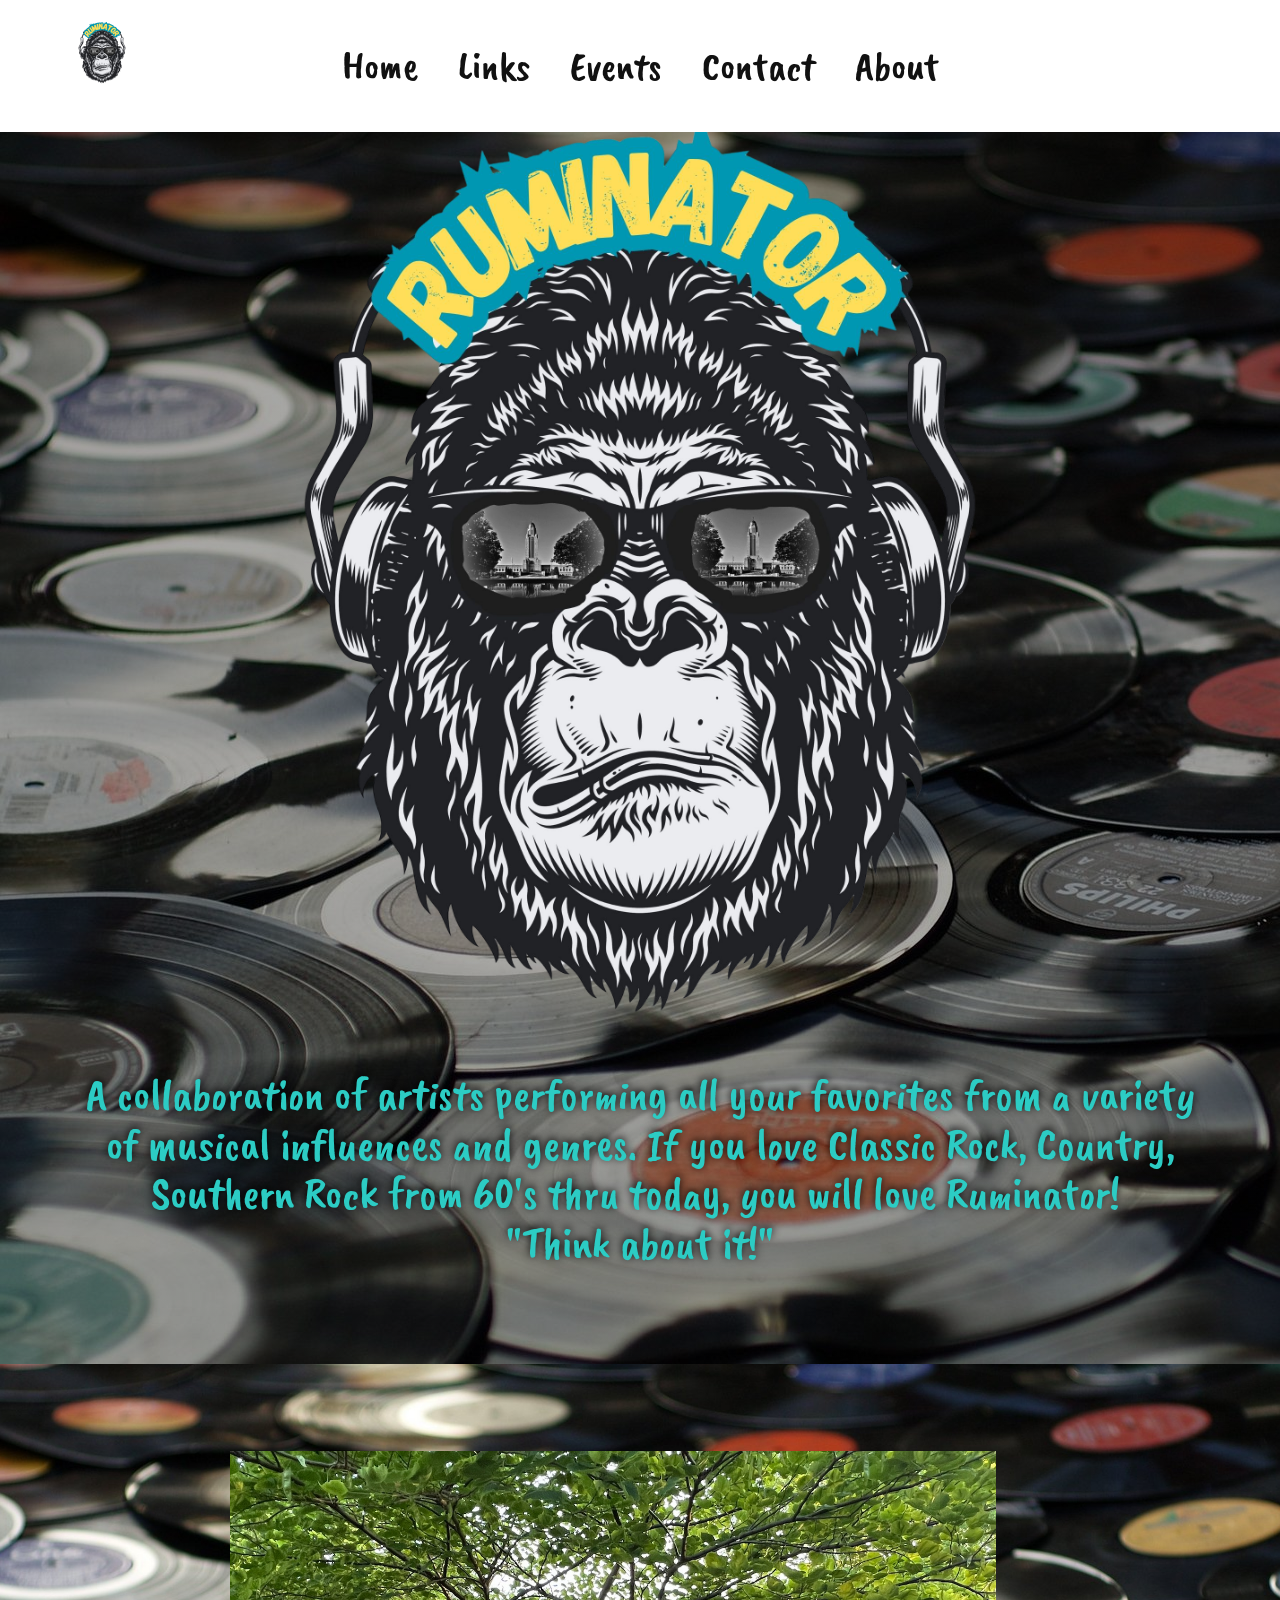
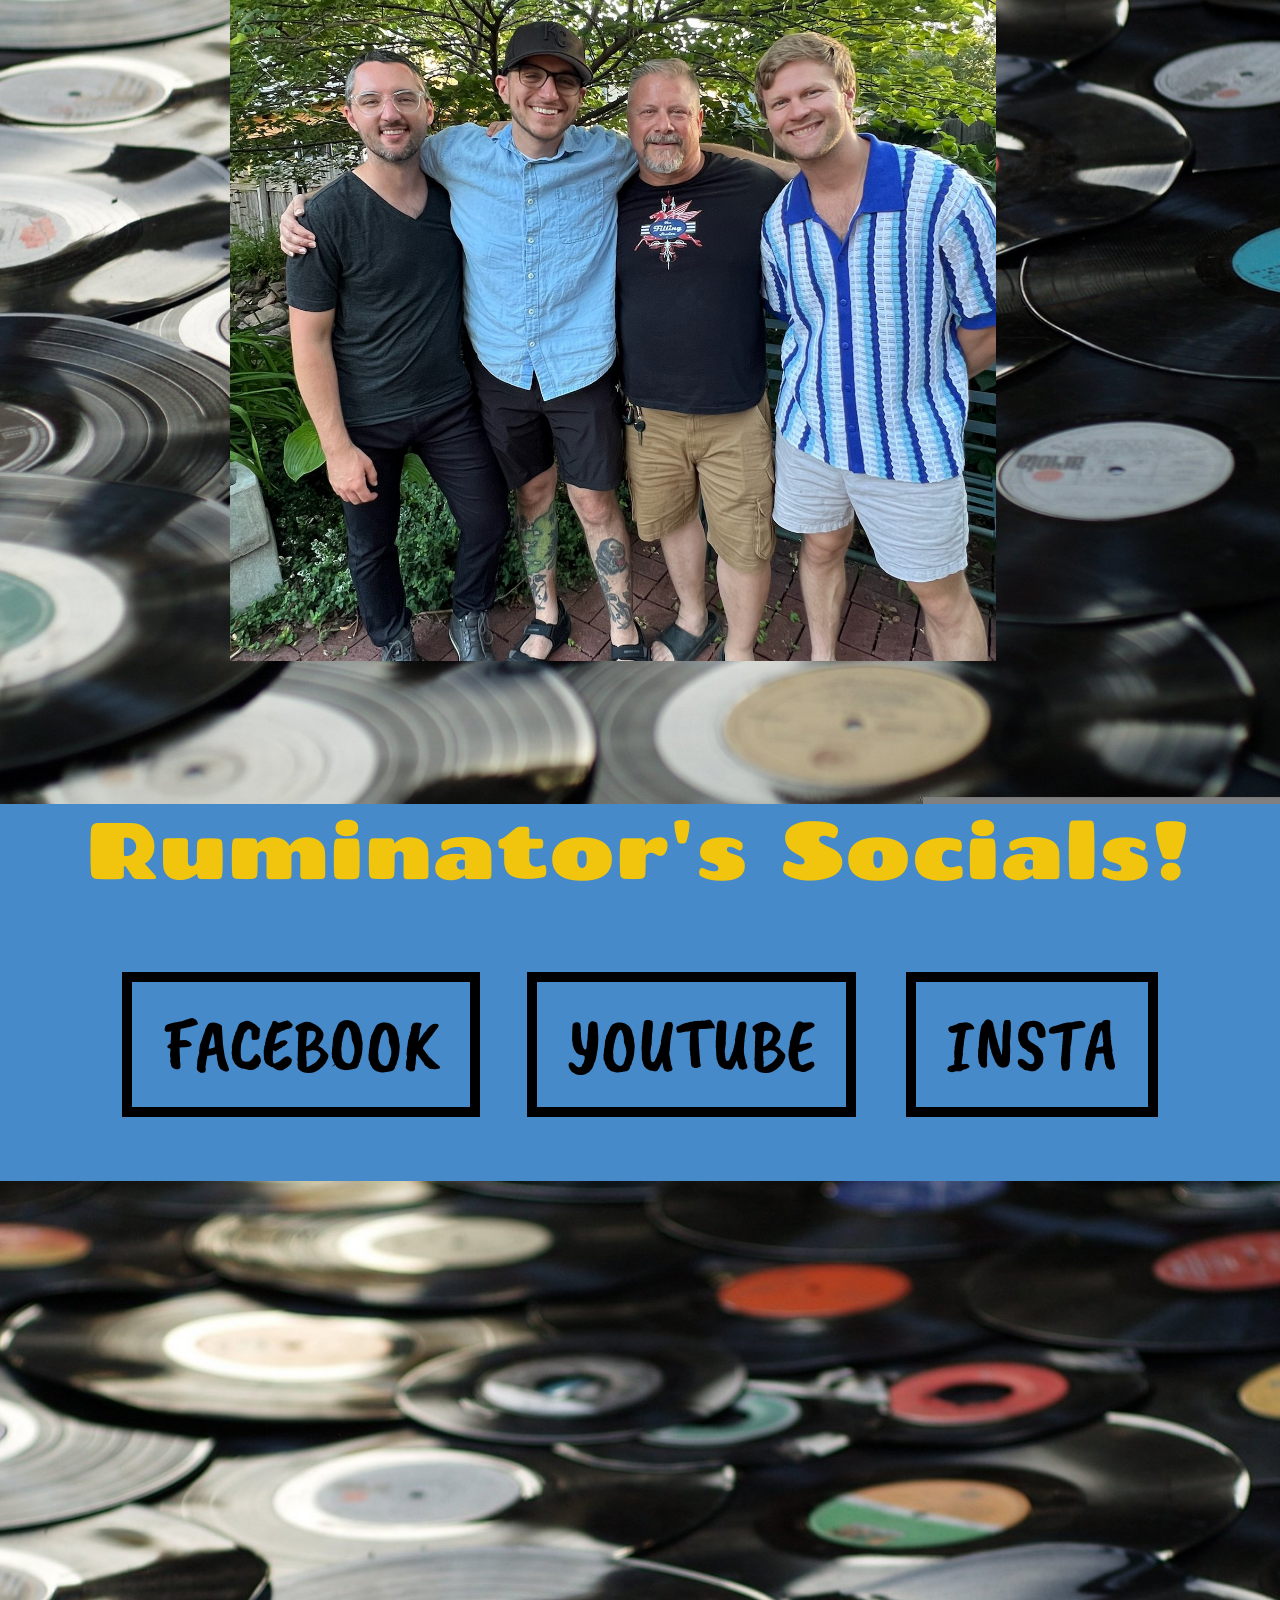
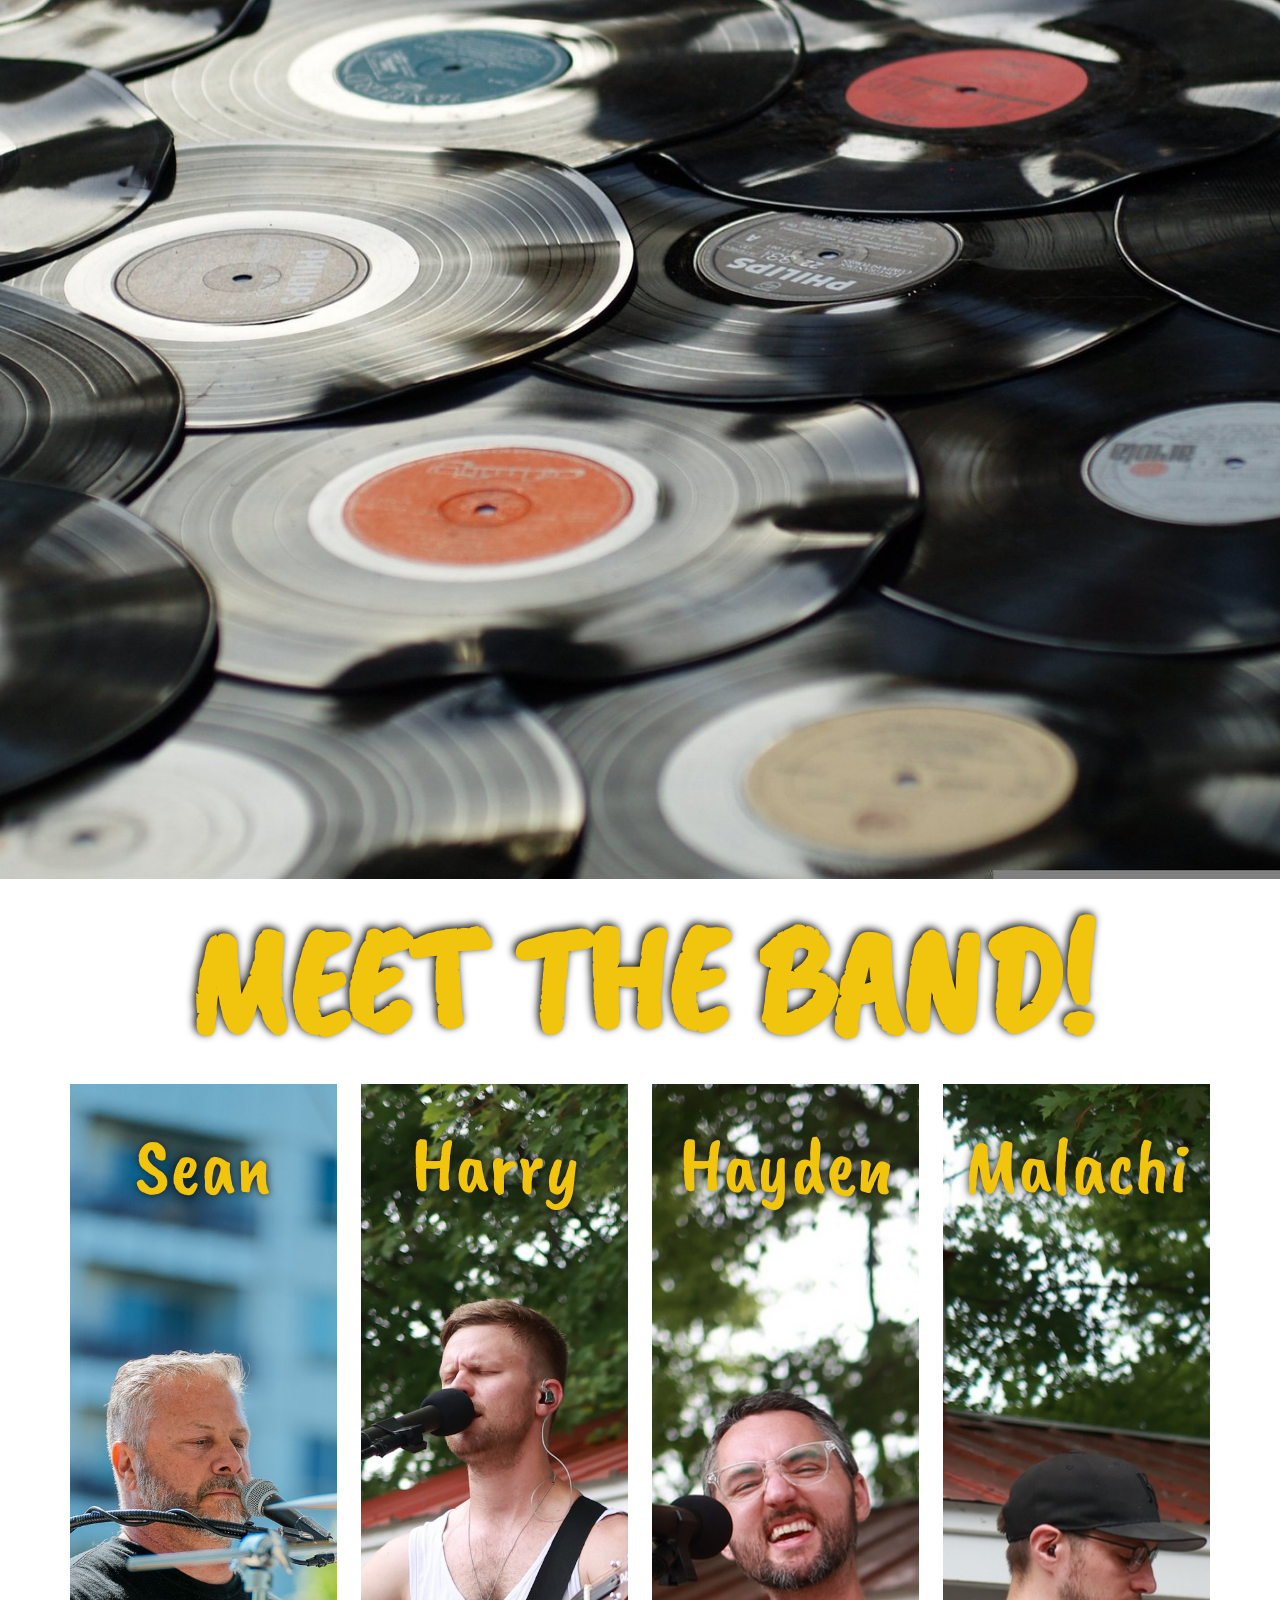
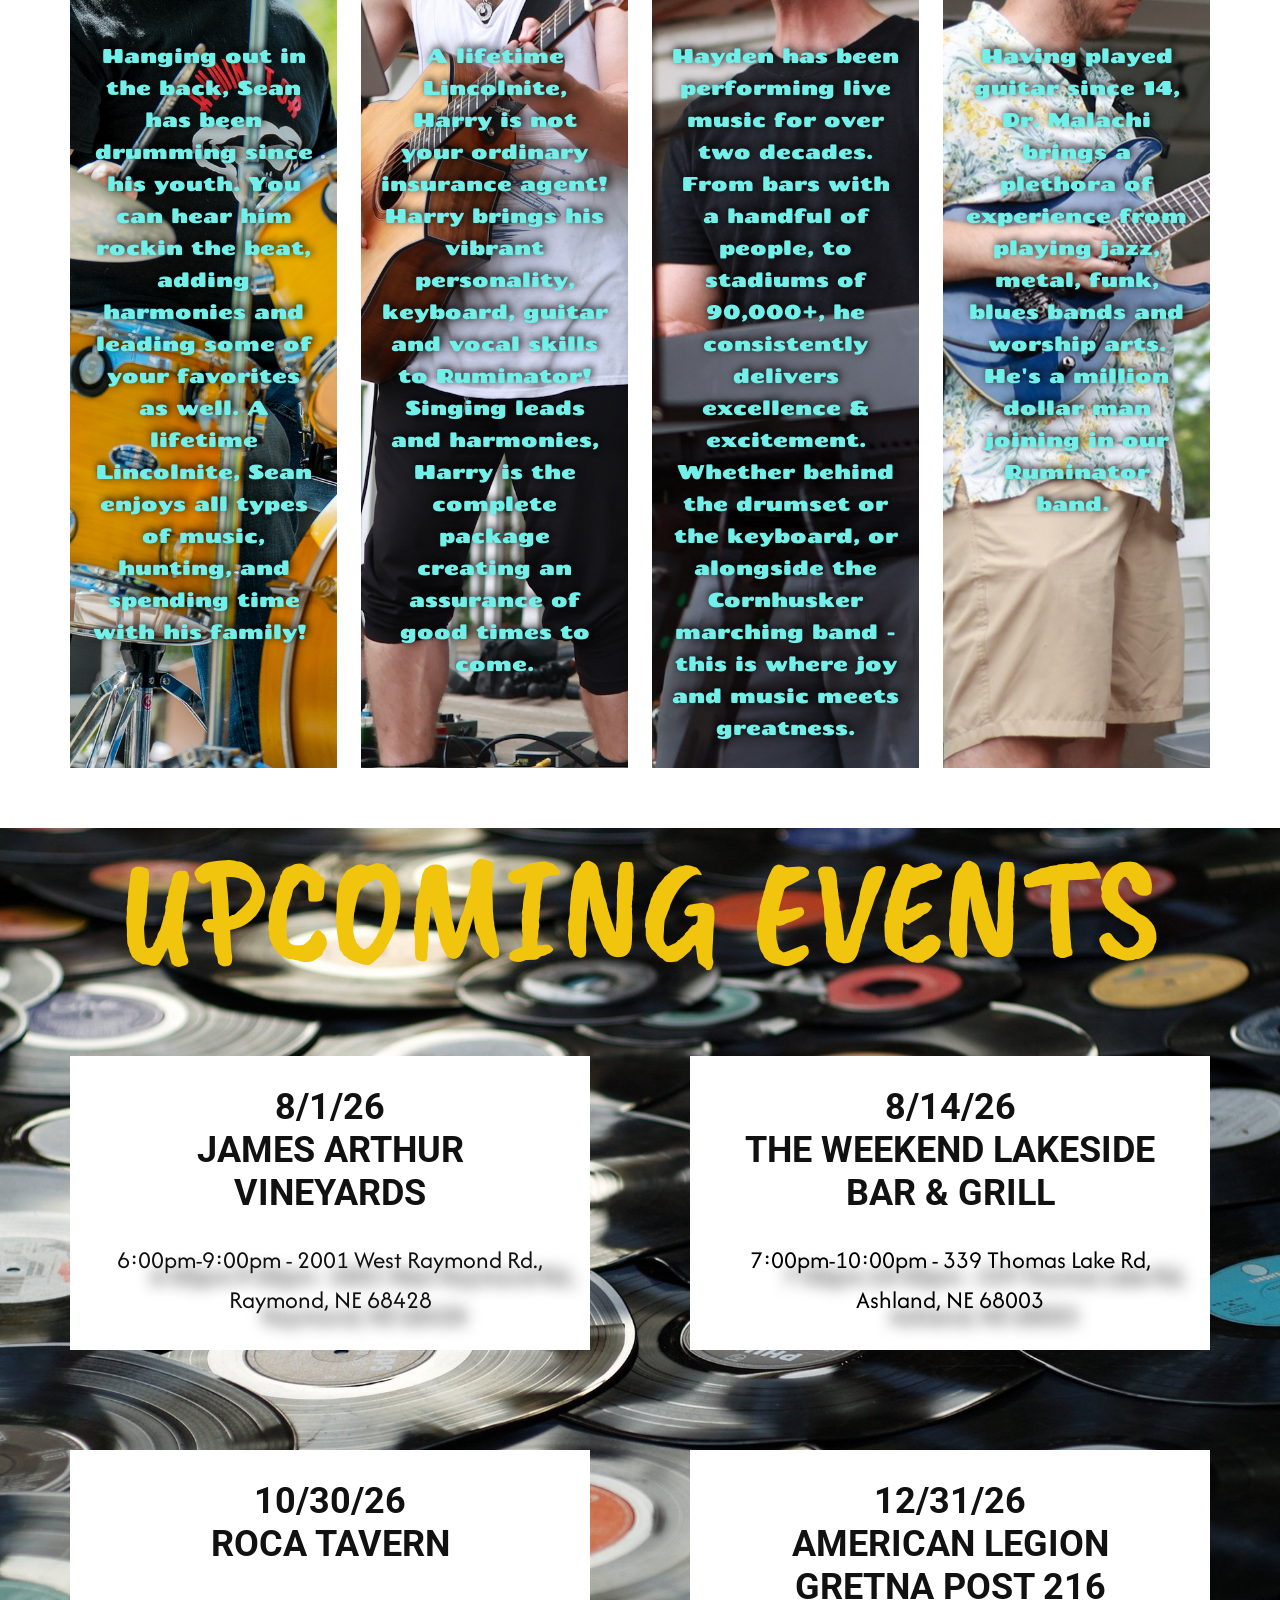
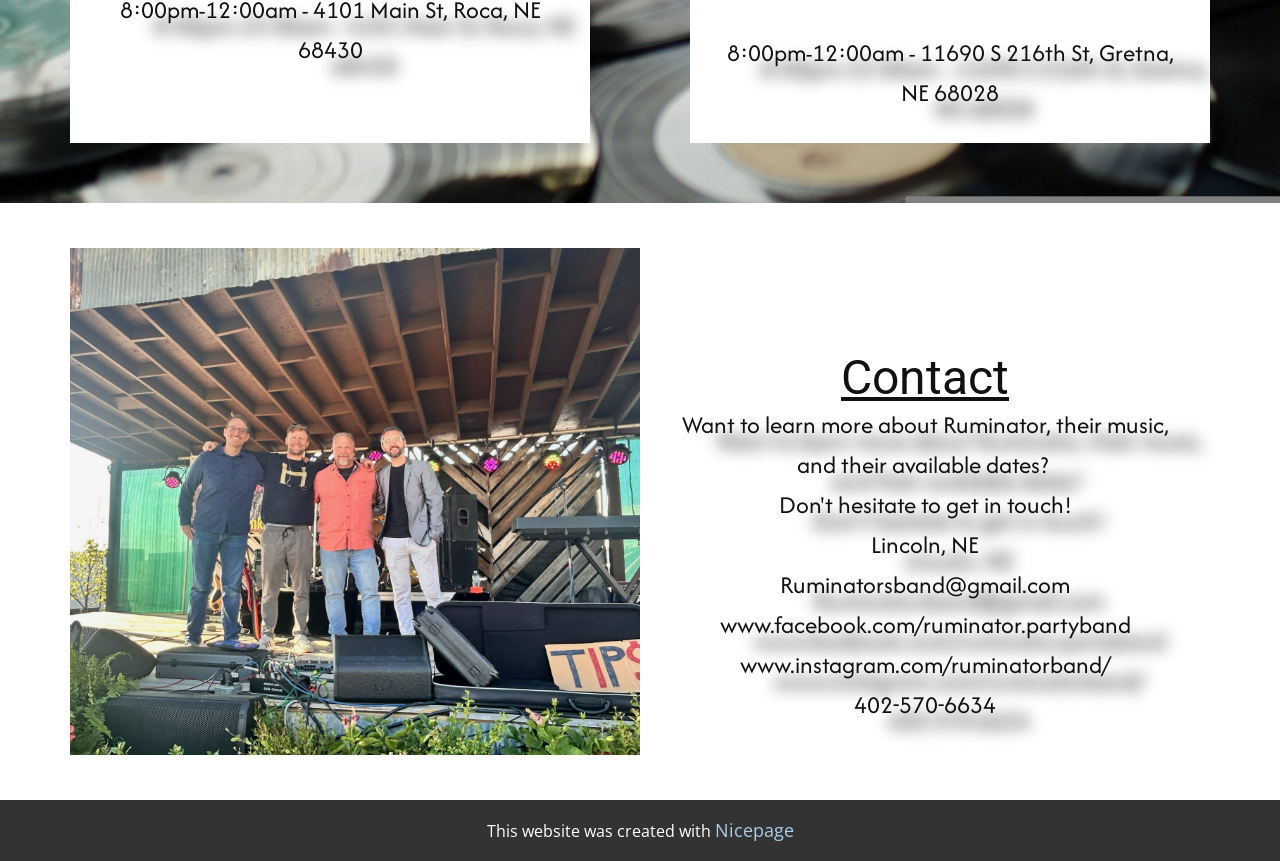
==== index.html @ 74170001 "Update index.html" ====
<!DOCTYPE html>
<html style="font-size: 16px;" lang="en"><head>
    <meta name="viewport" content="width=device-width, initial-scale=1.0">
    <meta charset="utf-8">
    <meta name="keywords" content="INTUITIVE, Your design is your passion, Key Features, Pricing Plan, Empire State Building">
    <meta name="description" content="">
    <title>Home</title>
    <link rel="stylesheet" href="nicepage.css" media="screen">
<link rel="stylesheet" href="index.css" media="screen">
    <script class="u-script" type="text/javascript" src="jquery.js" defer=""></script>
    <script class="u-script" type="text/javascript" src="nicepage.js" defer=""></script>
    <meta name="generator" content="Nicepage 8.5.1, nicepage.com">
    
    
    
    
    
    
    
    
    
    <link id="u-page-google-font" rel="stylesheet" href="https://fonts.googleapis.com/css2?display=swap&amp;family=Roboto:ital,wght@0,100;0,200;0,300;0,400;0,500;0,600;0,700;0,800;0,900;1,100;1,200;1,300;1,400;1,500;1,600;1,700;1,800;1,900&amp;family=Open+Sans:ital,wght@0,300;0,400;0,500;0,600;0,700;0,800;1,300;1,400;1,500;1,600;1,700;1,800&amp;family=Caveat+Brush:wght@400&amp;family=Chango:wght@400&amp;family=Afacad:ital,wght@0,400;0,500;0,600;0,700;1,400;1,500;1,600;1,700">
    <script type="application/ld+json">{
		"@context": "http://schema.org",
		"@type": "Organization",
		"name": "",
		"logo": "images/Ruminator-2.png"
}</script>
    <meta name="theme-color" content="#478ac9">
    <meta property="og:title" content="Home">
    <meta property="og:type" content="website">
  <meta data-intl-tel-input-cdn-path="intlTelInput/"></head>
  <body data-home-page="Home.html" data-home-page-title="Home" data-path-to-root="./" data-include-products="false" class="u-body u-clearfix u-xl-mode" data-lang="en"><header class="u-clearfix u-header u-header" id="header"><div class="u-clearfix u-sheet u-valign-middle-lg u-valign-middle-md u-valign-middle-sm u-valign-middle-xs u-sheet-1">
        <a href="#" class="u-image u-logo u-image-1" data-image-width="2048" data-image-height="2048">
          <img src="images/Ruminator-2.png" class="u-logo-image u-logo-image-1">
        </a>
        <nav class="u-align-center u-menu u-menu-one-level u-offcanvas u-menu-1" role="navigation" aria-label="Menu navigation">
          <div class="menu-collapse u-custom-font" style="font-size: 2.5rem; letter-spacing: 0px; font-family: &quot;Caveat Brush&quot;;">
            <a class="u-button-style u-custom-left-right-menu-spacing u-custom-padding-bottom u-custom-top-bottom-menu-spacing u-hamburger-link u-nav-link u-text-active-palette-1-base u-text-hover-palette-2-base" href="#" tabindex="-1" aria-label="Open menu" aria-controls="0c99">
              <svg class="u-svg-link" viewBox="0 0 24 24"><use xlink:href="#menu-hamburger"></use></svg>
              <svg class="u-svg-content" version="1.1" id="menu-hamburger" viewBox="0 0 16 16" x="0px" y="0px" xmlns:xlink="http://www.w3.org/1999/xlink" xmlns="http://www.w3.org/2000/svg"><g><rect y="1" width="16" height="2"></rect><rect y="7" width="16" height="2"></rect><rect y="13" width="16" height="2"></rect>
</g></svg>
            </a>
          </div>
          <div class="u-custom-menu u-nav-container">
            <ul class="u-custom-font u-nav u-unstyled u-nav-1" role="menubar"><li role="none" class="u-nav-item"><a tabindex="-1" role="menuitem" class="u-button-style u-nav-link u-text-active-palette-1-base u-text-hover-palette-2-base u-nav-link-2" href="./#block-1" data-page-id="358608200" aria-haspopup="true">Home</a>
</li><li role="none" class="u-nav-item"><a tabindex="-1" role="menuitem" class="u-button-style u-nav-link u-text-active-palette-1-base u-text-hover-palette-2-base u-nav-link-2" href="./#block-3" data-page-id="358608200">Links</a>
</li><li role="none" class="u-nav-item"><a tabindex="-1" role="menuitem" class="u-button-style u-nav-link u-text-active-palette-1-base u-text-hover-palette-2-base u-nav-link-2" href="./#block-8" data-page-id="358608200">Events</a>
</li><li role="none" class="u-nav-item"><a tabindex="-1" role="menuitem" class="u-button-style u-nav-link u-text-active-palette-1-base u-text-hover-palette-2-base u-nav-link-2" href="./#block-9" data-page-id="358608200">Contact</a>
</li><li role="none" class="u-nav-item"><a tabindex="-1" role="menuitem" class="u-button-style u-nav-link u-text-active-palette-1-base u-text-hover-palette-2-base u-nav-link-2" href="./#block-5" data-page-id="358608200">About</a>
</li></ul>
          </div>
          <div class="u-custom-menu u-nav-container-collapse" id="0c99" role="region" aria-label="Menu panel">
            <div class="u-black u-container-style u-inner-container-layout u-opacity u-opacity-95 u-sidenav">
              <div class="u-inner-container-layout u-sidenav-overflow">
                <div class="u-menu-close" tabindex="-1" aria-label="Close menu"></div>
                <ul class="u-align-center u-nav u-popupmenu-items u-unstyled u-nav-2" role="menubar"><li role="none" class="u-nav-item"><a tabindex="-1" role="menuitem" class="u-button-style u-nav-link" href="./#block-1" data-page-id="358608200" aria-haspopup="true">Home</a>
</li><li role="none" class="u-nav-item"><a tabindex="-1" role="menuitem" class="u-button-style u-nav-link" href="./#block-3" data-page-id="358608200">Links</a>
</li><li role="none" class="u-nav-item"><a tabindex="-1" role="menuitem" class="u-button-style u-nav-link" href="./#block-8" data-page-id="358608200">Events</a>
</li><li role="none" class="u-nav-item"><a tabindex="-1" role="menuitem" class="u-button-style u-nav-link" href="./#block-9" data-page-id="358608200">Contact</a>
</li><li role="none" class="u-nav-item"><a tabindex="-1" role="menuitem" class="u-button-style u-nav-link" href="./#block-5" data-page-id="358608200">About</a>
</li></ul>
              </div>
            </div>
            <div class="u-black u-menu-overlay u-opacity u-opacity-70"></div>
          </div>
        </nav>
      </div></header>
    <section class="u-align-center u-clearfix u-image u-shading u-section-1" src="" data-image-width="3136" data-image-height="2352" id="block-1" data-href="./" data-page-id="358608200" title="Home">
      <div class="u-clearfix u-sheet u-valign-middle-lg u-valign-middle-sm u-valign-middle-xs u-sheet-1">
        <img class="u-align-center u-expanded-width-md u-expanded-width-sm u-expanded-width-xs u-image u-image-contain u-image-default u-preserve-proportions u-image-1" src="images/Ruminator-2.png" alt="" data-image-width="2048" data-image-height="2048">
        <h2 class="u-align-center u-custom-font u-subtitle u-text u-text-palette-4-base u-text-1">A collaboration of artists performing all your favorites from a variety of musical influences and genres. If you love Classic Rock, Country, Southern Rock from 60's thru today, you will love Ruminator!&nbsp;<br>"Think about it!" 
        </h2>
      </div>
    </section>
    <section class="u-clearfix u-image u-section-2" id="block-2" data-image-width="3136" data-image-height="2352">
      <div class="u-clearfix u-sheet u-sheet-1">
        <img class="u-align-center-lg u-align-center-md u-align-center-sm u-align-center-xs u-image u-image-default u-image-1" src="images/IMG_5921.jpg" alt="" data-image-width="1536" data-image-height="2048">
      </div>
    </section>
    <section class="u-align-left u-clearfix u-color-scheme-summer-time u-color-style-multicolor-1 u-container-align-left-xl u-palette-1-base u-section-3" id="block-3" data-href="Links.html" data-page-id="78244813" title="Links">
      <div class="u-clearfix u-sheet u-sheet-1">
        <h2 class="u-align-center u-custom-font u-text u-text-default u-text-palette-3-base u-text-1">Ruminator's Socials! </h2>
        <a href="https://www.facebook.com/ruminator.partyband" class="u-active-none u-align-center-sm u-align-center-xs u-align-left-lg u-align-left-md u-align-left-xl u-border-10 u-border-black u-border-hover-black u-btn u-button-style u-custom-font u-hover-none u-none u-text-black u-btn-1" title="Facebook">Facebook</a>
        <a href="https://www.youtube.com/@RUMINATORLNK" class="u-active-none u-align-center u-border-10 u-border-black u-border-hover-black u-btn u-button-style u-custom-font u-hover-none u-none u-text-black u-btn-2" title="YouTube">YouTube</a>
        <a href="https://www.instagram.com/ruminatorband/" class="u-active-none u-align-center-sm u-align-center-xs u-align-right-lg u-align-right-md u-align-right-xl u-border-10 u-border-black u-border-hover-black u-btn u-button-style u-custom-font u-hover-none u-none u-text-black u-btn-3" title="Insta">Insta</a>
      </div>
    </section>
    <section class="u-clearfix u-image u-section-4" id="block-4" data-image-width="3136" data-image-height="2352">
      <div class="u-clearfix u-sheet u-valign-middle-lg u-valign-middle-sm u-valign-middle-xs u-sheet-1">
        <div class="u-align-center u-expanded-width-lg u-expanded-width-md u-expanded-width-sm u-expanded-width-xs u-preserve-proportions u-video u-video-contain u-video-1">
          <div class="embed-responsive embed-responsive-1">
            <iframe style="position: absolute;top: 0;left: 0;width: 100%;height: 100%;" class="embed-responsive-item" src="https://www.youtube.com/embed/upKXPCivoM8?mute=0&amp;showinfo=0&amp;controls=0&amp;start=0" frameborder="0" allowfullscreen=""></iframe>
          </div>
          <div class="u-preserve-proportions-child" style="padding-top: 57.04%;"></div>
        </div>
        <div class="u-align-center u-expanded-width-lg u-expanded-width-md u-expanded-width-sm u-expanded-width-xs u-preserve-proportions u-video u-video-contain u-video-2">
          <div class="embed-responsive embed-responsive-2">
            <iframe style="position: absolute;top: 0;left: 0;width: 100%;height: 100%;" class="embed-responsive-item" src="https://www.youtube.com/embed/yfp33QZcKMg?mute=0&amp;showinfo=0&amp;controls=0&amp;start=0" frameborder="0" allowfullscreen=""></iframe>
          </div>
          <div class="u-preserve-proportions-child" style="padding-top: 56.28%;"></div>
        </div>
      </div>
    </section>
    <section class="u-align-center u-clearfix u-container-align-center u-section-5" id="block-5" data-image-width="3136" data-image-height="2352" data-href="About.html" data-page-id="139602259" title="About">
      <div class="u-clearfix u-sheet u-valign-middle-lg u-valign-middle-md u-valign-middle-xs u-sheet-1">
        <h2 class="u-align-center u-custom-font u-text u-text-default-lg u-text-default-md u-text-default-xl u-text-palette-3-base u-text-1">Meet the band!</h2>
        <div class="u-expanded-width u-list u-list-1">
          <div class="u-repeater u-repeater-1">
            <div class="u-align-center u-container-align-center u-container-style u-image u-list-item u-repeater-item u-image-1" data-image-width="1152" data-image-height="2048">
              <div class="u-container-layout u-similar-container u-container-layout-1">
                <h6 class="u-align-center u-custom-font u-text u-text-palette-3-base u-text-2">Sean</h6>
                <p class="u-align-center u-custom-font u-text u-text-palette-4-light-1 u-text-3"> Hanging out in the back, Sean has been drumming since his youth. You can hear him rockin the beat, adding harmonies and leading some of your favorites as well. A lifetime Lincolnite, Sean enjoys all types of music, hunting, and spending time with his family!&nbsp;</p>
              </div>
            </div>
            <div class="u-align-center u-container-align-center u-container-style u-image u-list-item u-repeater-item u-image-2" data-image-width="1833" data-image-height="2048">
              <div class="u-container-layout u-similar-container u-container-layout-2">
                <h6 class="u-align-center u-custom-font u-text u-text-palette-3-base u-text-4">Harry</h6>
                <p class="u-align-center u-custom-font u-text u-text-palette-4-light-1 u-text-5"> A lifetime Lincolnite, Harry is not your ordinary insurance agent! Harry brings his vibrant personality, keyboard, guitar and vocal skills to Ruminator! Singing leads and harmonies, Harry is the complete package creating an assurance of good times to come.</p>
              </div>
            </div>
            <div class="u-align-center u-container-align-center u-container-style u-image u-list-item u-repeater-item u-image-3" data-image-width="2304" data-image-height="1536">
              <div class="u-container-layout u-similar-container u-container-layout-3">
                <h6 class="u-align-center u-custom-font u-text u-text-palette-3-base u-text-6">Hayden</h6>
                <p class="u-align-center u-custom-font u-text u-text-palette-4-light-1 u-text-7"> Hayden has been performing live music for over two decades. From bars with a handful of people, to stadiums of 90,000+, he consistently delivers excellence &amp; excitement. Whether behind the drumset or the keyboard, or alongside the Cornhusker marching band - this is where joy and music meets greatness.</p>
              </div>
            </div>
            <div class="u-align-center u-container-align-center u-container-style u-image u-list-item u-repeater-item u-image-4" data-image-width="2304" data-image-height="1536">
              <div class="u-container-layout u-similar-container u-container-layout-4">
                <h6 class="u-align-center u-custom-font u-text u-text-palette-3-base u-text-8">Malachi</h6>
                <p class="u-align-center u-custom-font u-text u-text-palette-4-light-1 u-text-9"> Having played guitar since 14, Dr. Malachi brings a plethora of experience from playing jazz, metal, funk, blues bands and worship arts. He's a million dollar man joining in our Ruminator band.&nbsp;</p>
              </div>
            </div>
          </div>
        </div>
      </div>
    </section>
    <section class="u-align-center u-clearfix u-container-align-center u-image u-section-6" id="block-8" data-image-width="3136" data-image-height="2352" data-href="Events.html" data-page-id="2670416605" title="Events">
      <div class="u-clearfix u-sheet u-sheet-1">
        <h1 class="u-align-center u-custom-font u-text u-text-default u-text-palette-3-base u-text-1">upcoming Events</h1>
        <div class="data-layout-selected u-clearfix u-expanded-width u-gutter-100 u-layout-wrap u-layout-wrap-1">
          <div class="u-gutter-0 u-layout">
            <div class="u-layout-col">
              <div class="u-size-30">
                <div class="u-layout-row">
                  <div class="u-align-center u-container-align-center u-container-style u-layout-cell u-size-30 u-white u-layout-cell-1">
                    <div class="u-container-layout u-container-layout-1">
                      <h3 class="u-text u-text-2">8/1/26<br>James Arthur Vineyards
                      </h3>
                      <p class="u-text u-text-body-color u-text-3"> 6:00pm-9:00pm - 2001 West Raymond Rd., Raymond, NE 68428</p>
                    </div>
                  </div>
                  <div class="u-align-center u-container-align-center u-container-style u-layout-cell u-size-30 u-white u-layout-cell-2">
                    <div class="u-container-layout u-container-layout-2">
                      <h3 class="u-text u-text-4">8/14/26<br>The Weekend Lakeside Bar &amp; Grill
                      </h3>
                      <p class="u-text u-text-black u-text-5"> 7:00pm-10:00pm - 339 Thomas Lake Rd, Ashland, NE 68003 </p>
                    </div>
                  </div>
                </div>
              </div>
              <div class="u-size-30">
                <div class="u-layout-row">
                  <div class="u-align-center u-container-align-center u-container-style u-layout-cell u-size-30 u-white u-layout-cell-3">
                    <div class="u-container-layout u-valign-top-lg u-valign-top-md u-valign-top-sm u-valign-top-xs u-container-layout-3">
                      <h3 class="u-text u-text-6">10/30/26<br>Roca Tavern
                      </h3>
                      <p class="u-text u-text-body-color u-text-7"> 8:00pm-12:00am - 4101 Main St, Roca, NE 68430</p>
                    </div>
                  </div>
                  <div class="u-align-center u-container-align-center u-container-style u-layout-cell u-size-30 u-white u-layout-cell-4">
                    <div class="u-container-layout u-valign-top-lg u-valign-top-md u-valign-top-sm u-valign-top-xs u-container-layout-4">
                      <h3 class="u-text u-text-8">12/31/26<br>American Legion Gretna Post 216
                      </h3>
                      <p class="u-text u-text-body-color u-text-9"> 8:00pm-12:00am - 11690 S 216th St, Gretna, NE 68028</p>
                    </div>
                  </div>
                </div>
              </div>
            </div>
          </div>
        </div>
      </div>
    </section>
    <section class="u-clearfix u-section-7" id="block-9">
      <div class="u-clearfix u-sheet u-valign-top-xs u-sheet-1">
        <div class="data-layout-selected u-clearfix u-expanded-width u-layout-wrap u-layout-wrap-1">
          <div class="u-layout">
            <div class="u-layout-row">
              <div class="u-container-style u-image u-layout-cell u-right-cell u-size-30 u-image-1" data-image-width="2048" data-image-height="1536">
                <div class="u-container-layout u-container-layout-1"></div>
              </div>
              <div class="u-align-left u-container-align-left u-container-style u-layout-cell u-left-cell u-size-30 u-layout-cell-2">
                <div class="u-container-layout u-valign-bottom-xl u-valign-middle-sm u-valign-middle-xs u-container-layout-2">
                  <h2 class="u-align-center u-text u-text-1"><u>Contact</u>
                  </h2>
                  <p class="u-align-center u-text u-text-body-color u-text-2"> Want to learn more about Ruminator, their music, and their available dates?&nbsp;<br>Don't hesitate to get in touch!<i></i>
                    <br>Lincoln, NE<br><i></i>Ruminatorsband@gmail.com<br><i></i>www.facebook.com/ruminator.partyband<br><i></i>www.instagram.com/ruminatorband/<br><i></i>402-570-6634
                  </p>
                </div>
              </div>
            </div>
          </div>
        </div>
      </div>
    </section>
    
    
    
    
    <section class="u-backlink u-clearfix u-grey-80"> This website was created with <a href="https://nicepage.com">Nicepage</a>
    </section>
  
</body></html>
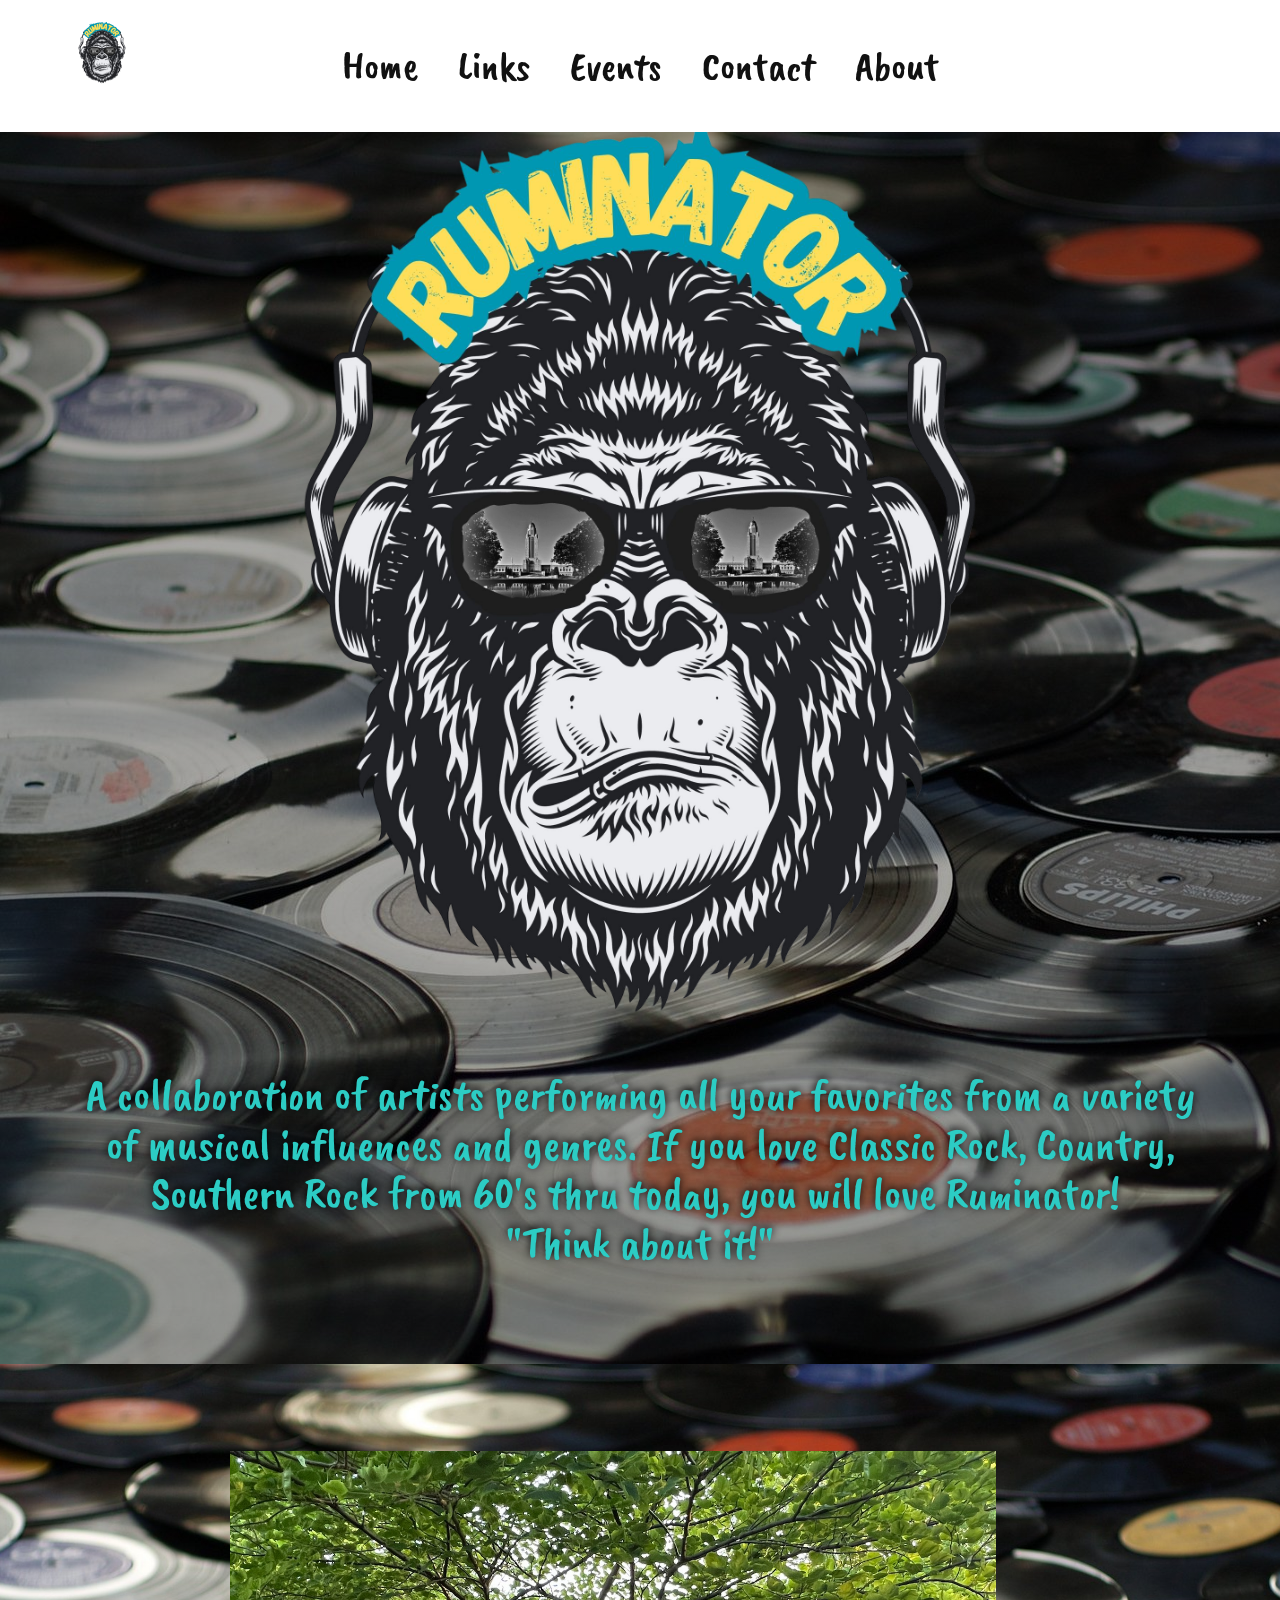
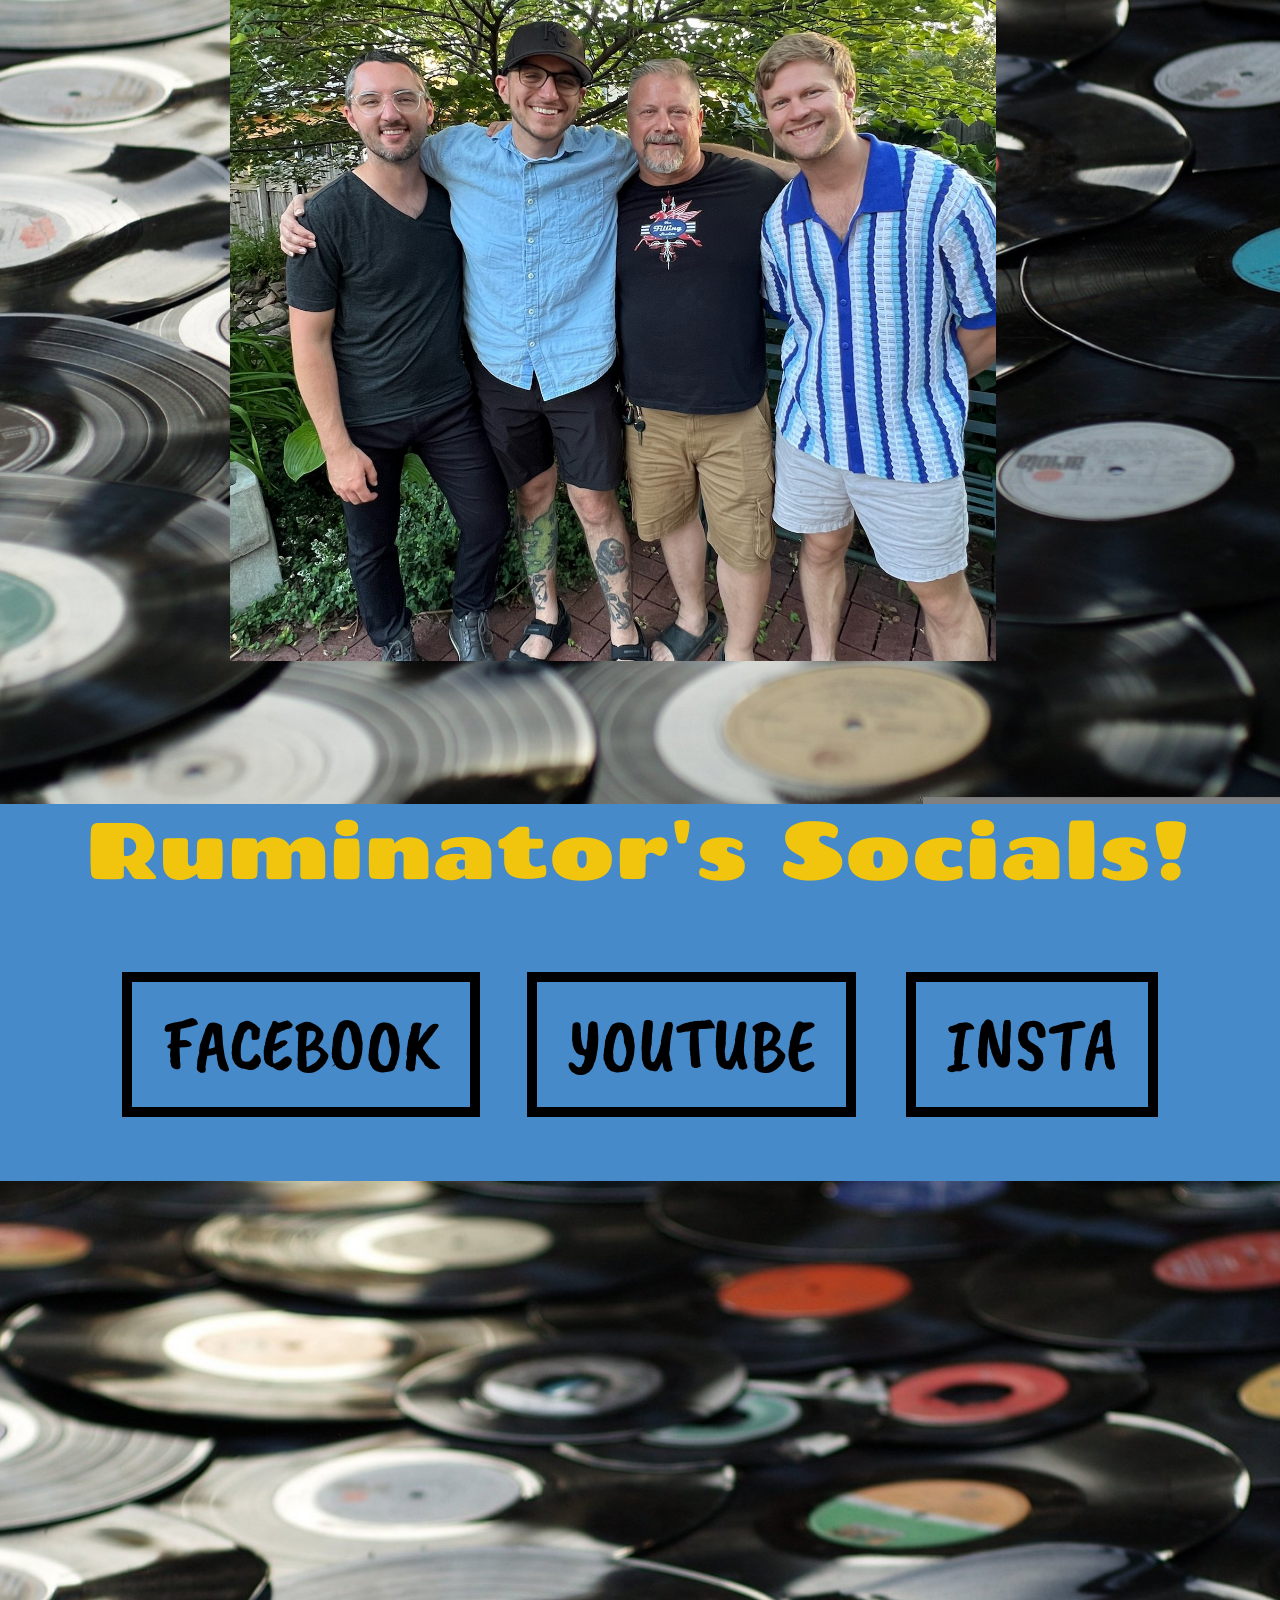
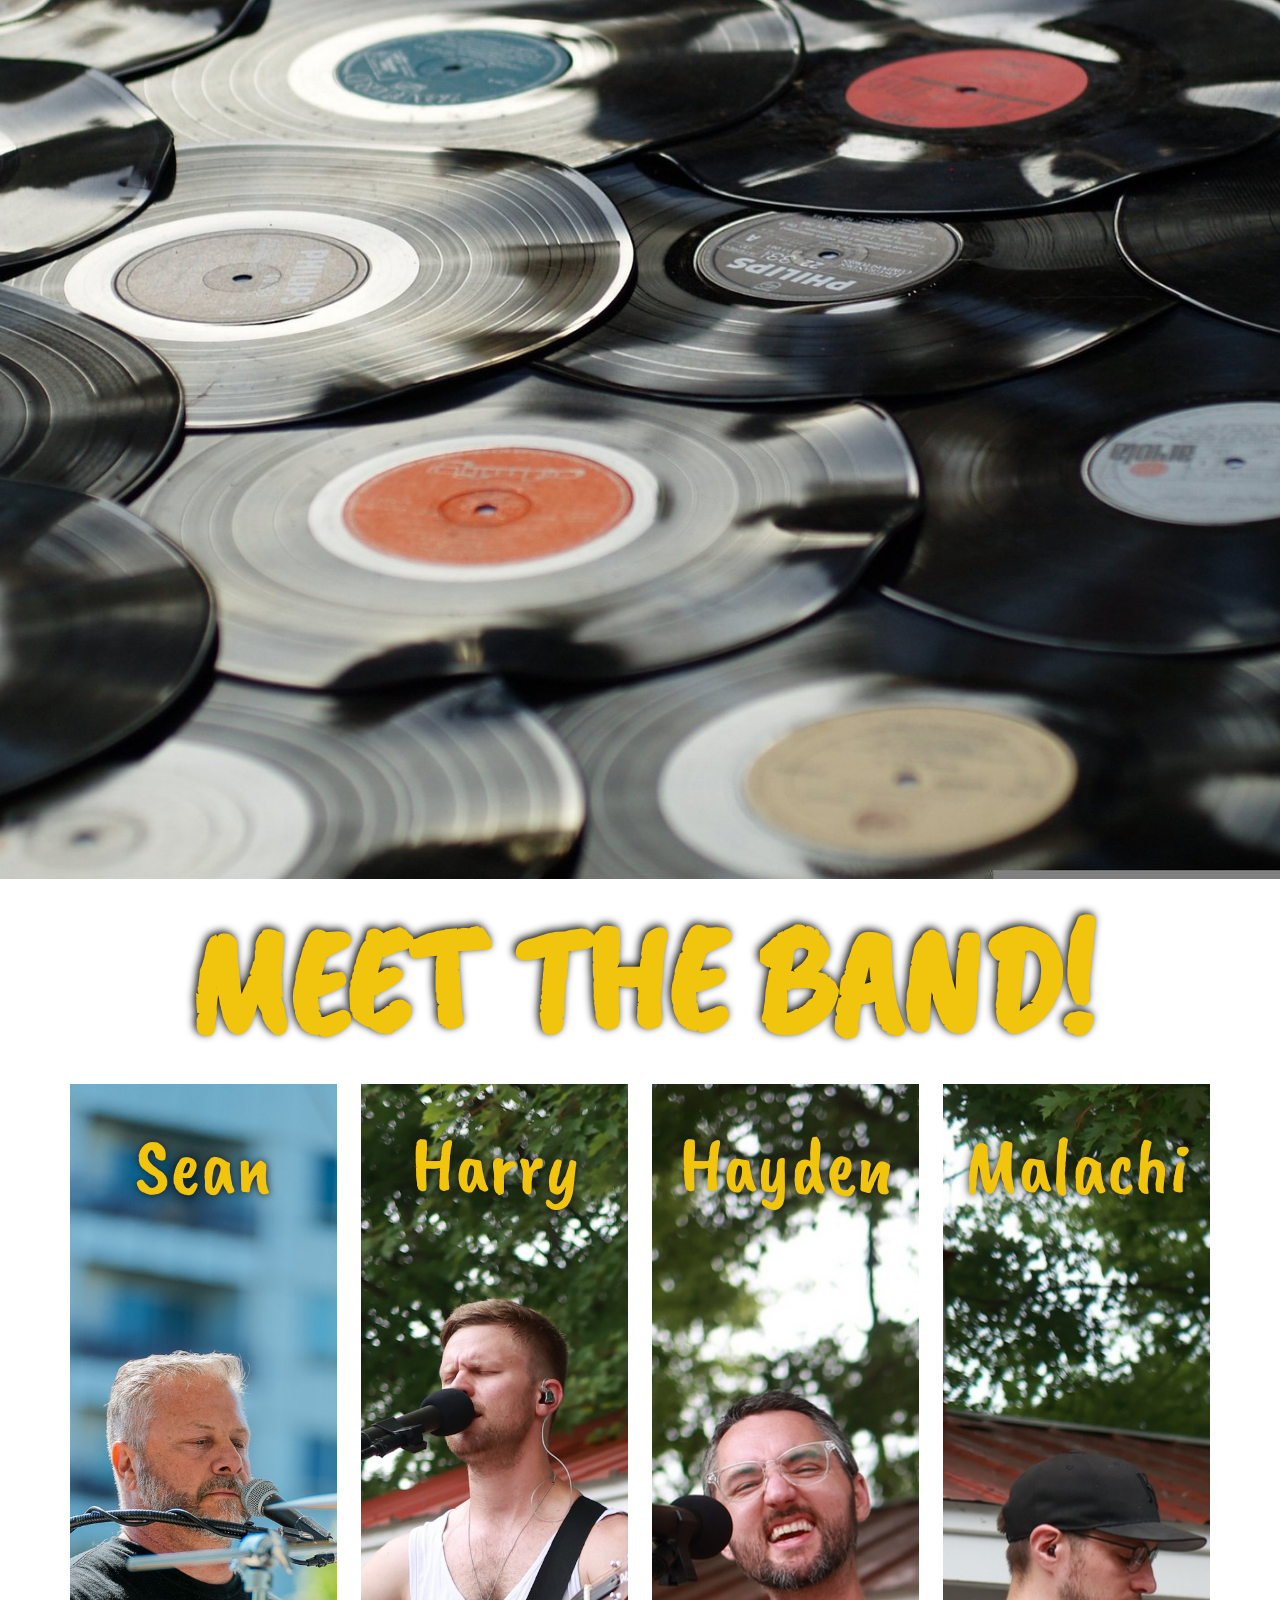
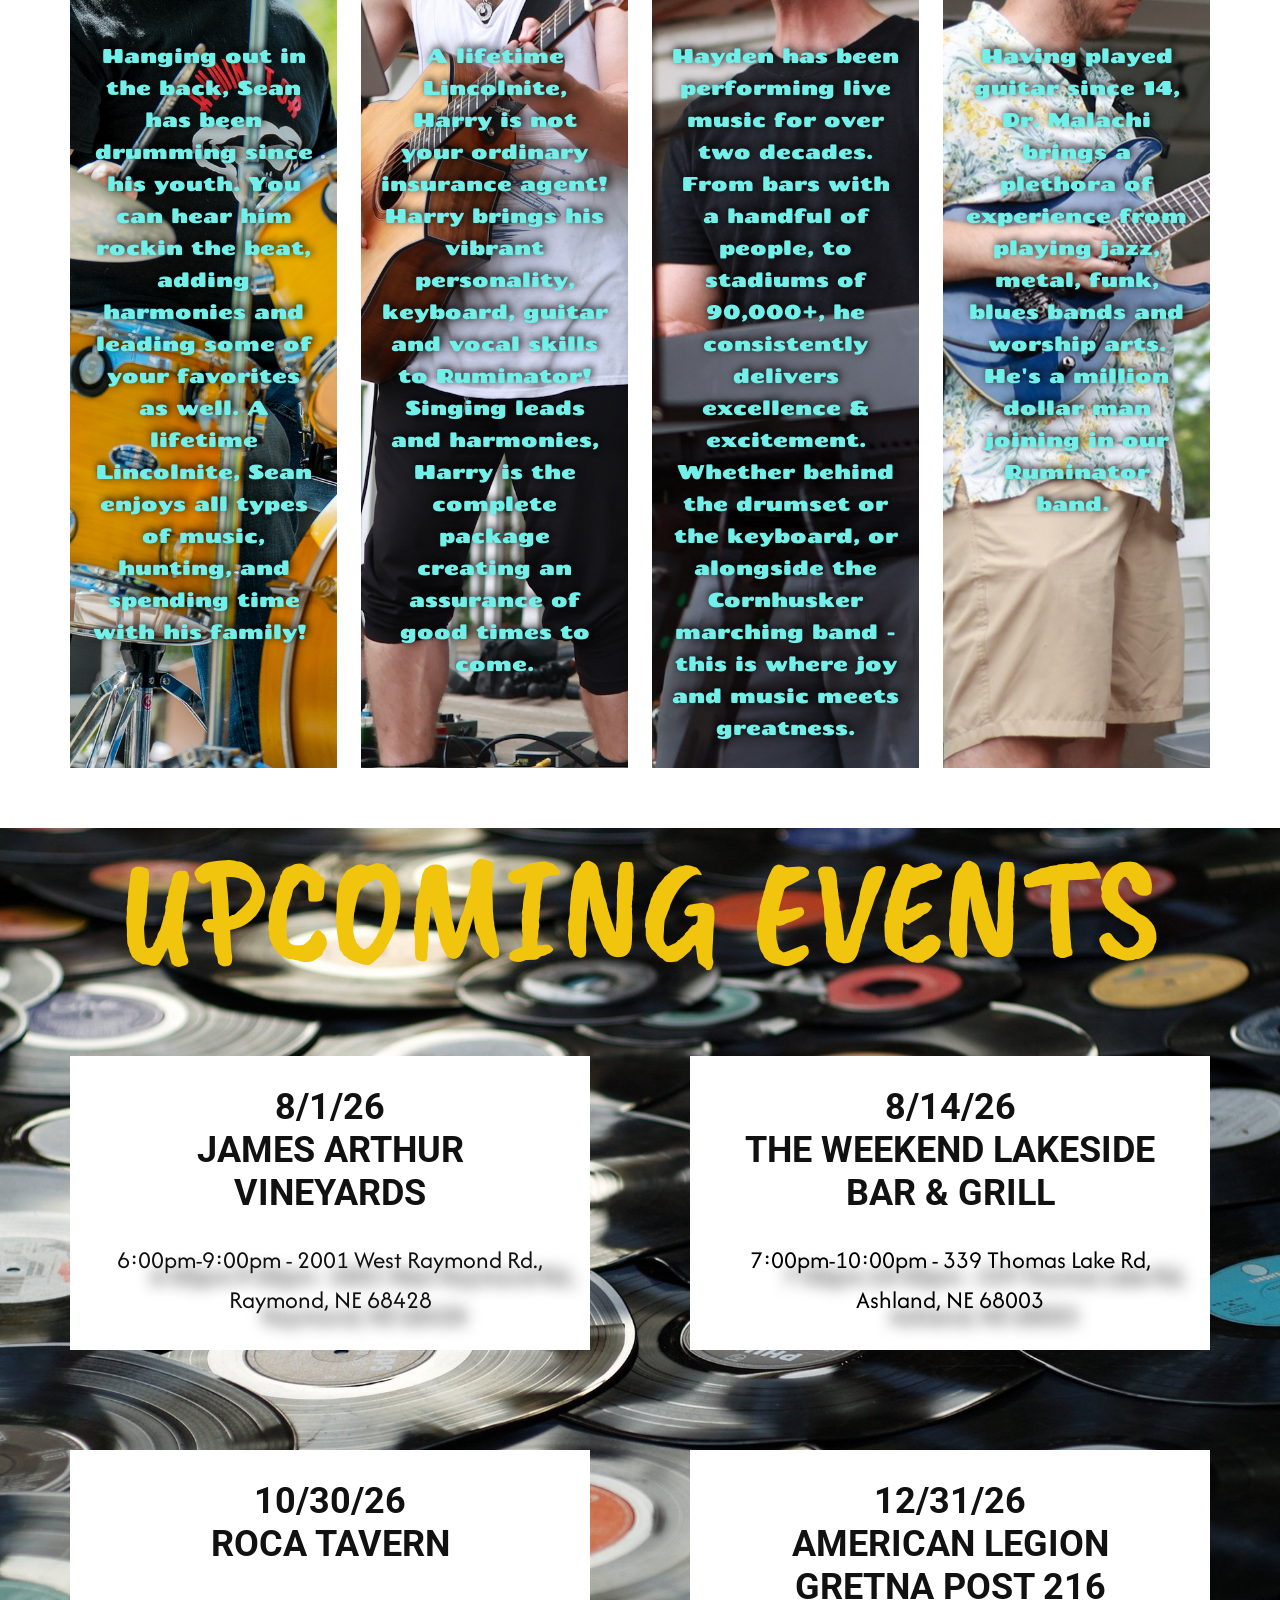
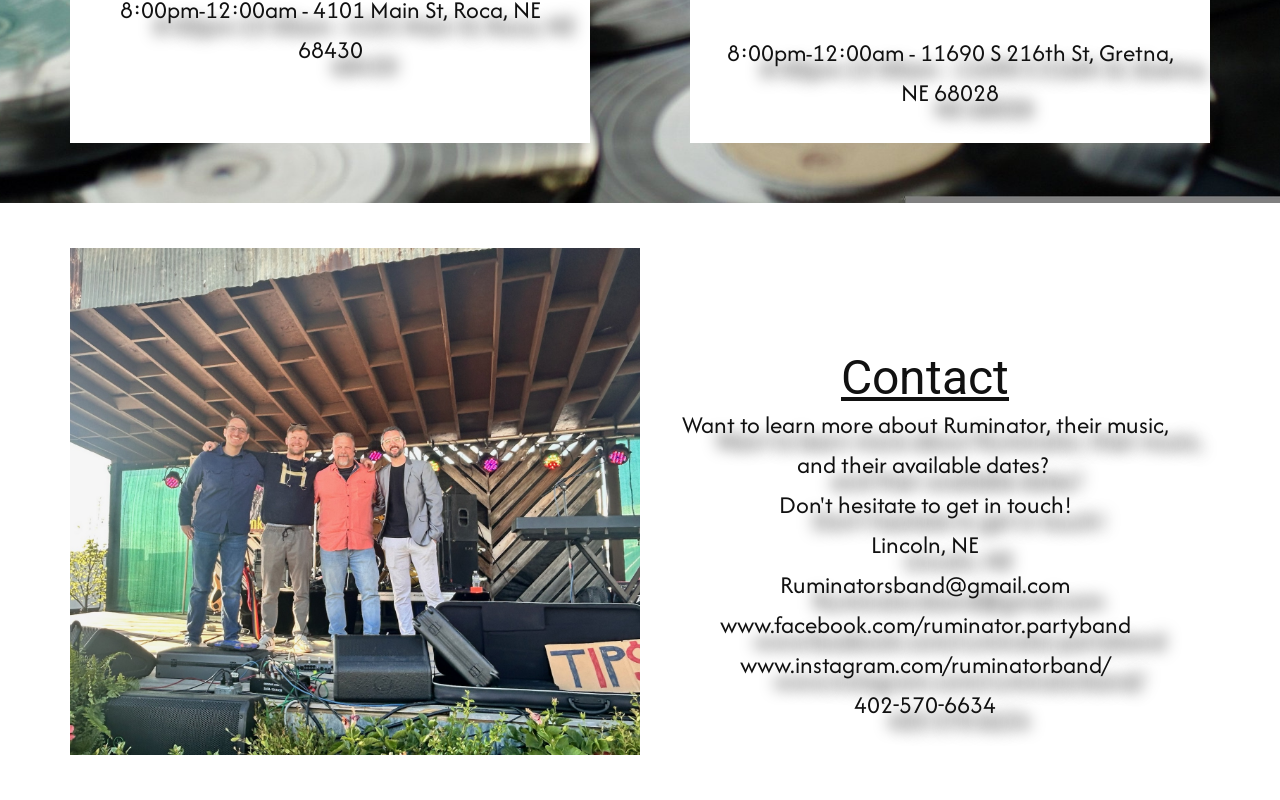
==== commit a186e509: "Update index.html" ====
--- a/index.html
+++ b/index.html
@@ -205,10 +205,5 @@
       </div>
     </section>
     
-    
-    
-    
-    <section class="u-backlink u-clearfix u-grey-80"> This website was created with <a href="https://nicepage.com">Nicepage</a>
-    </section>
   
 </body></html>
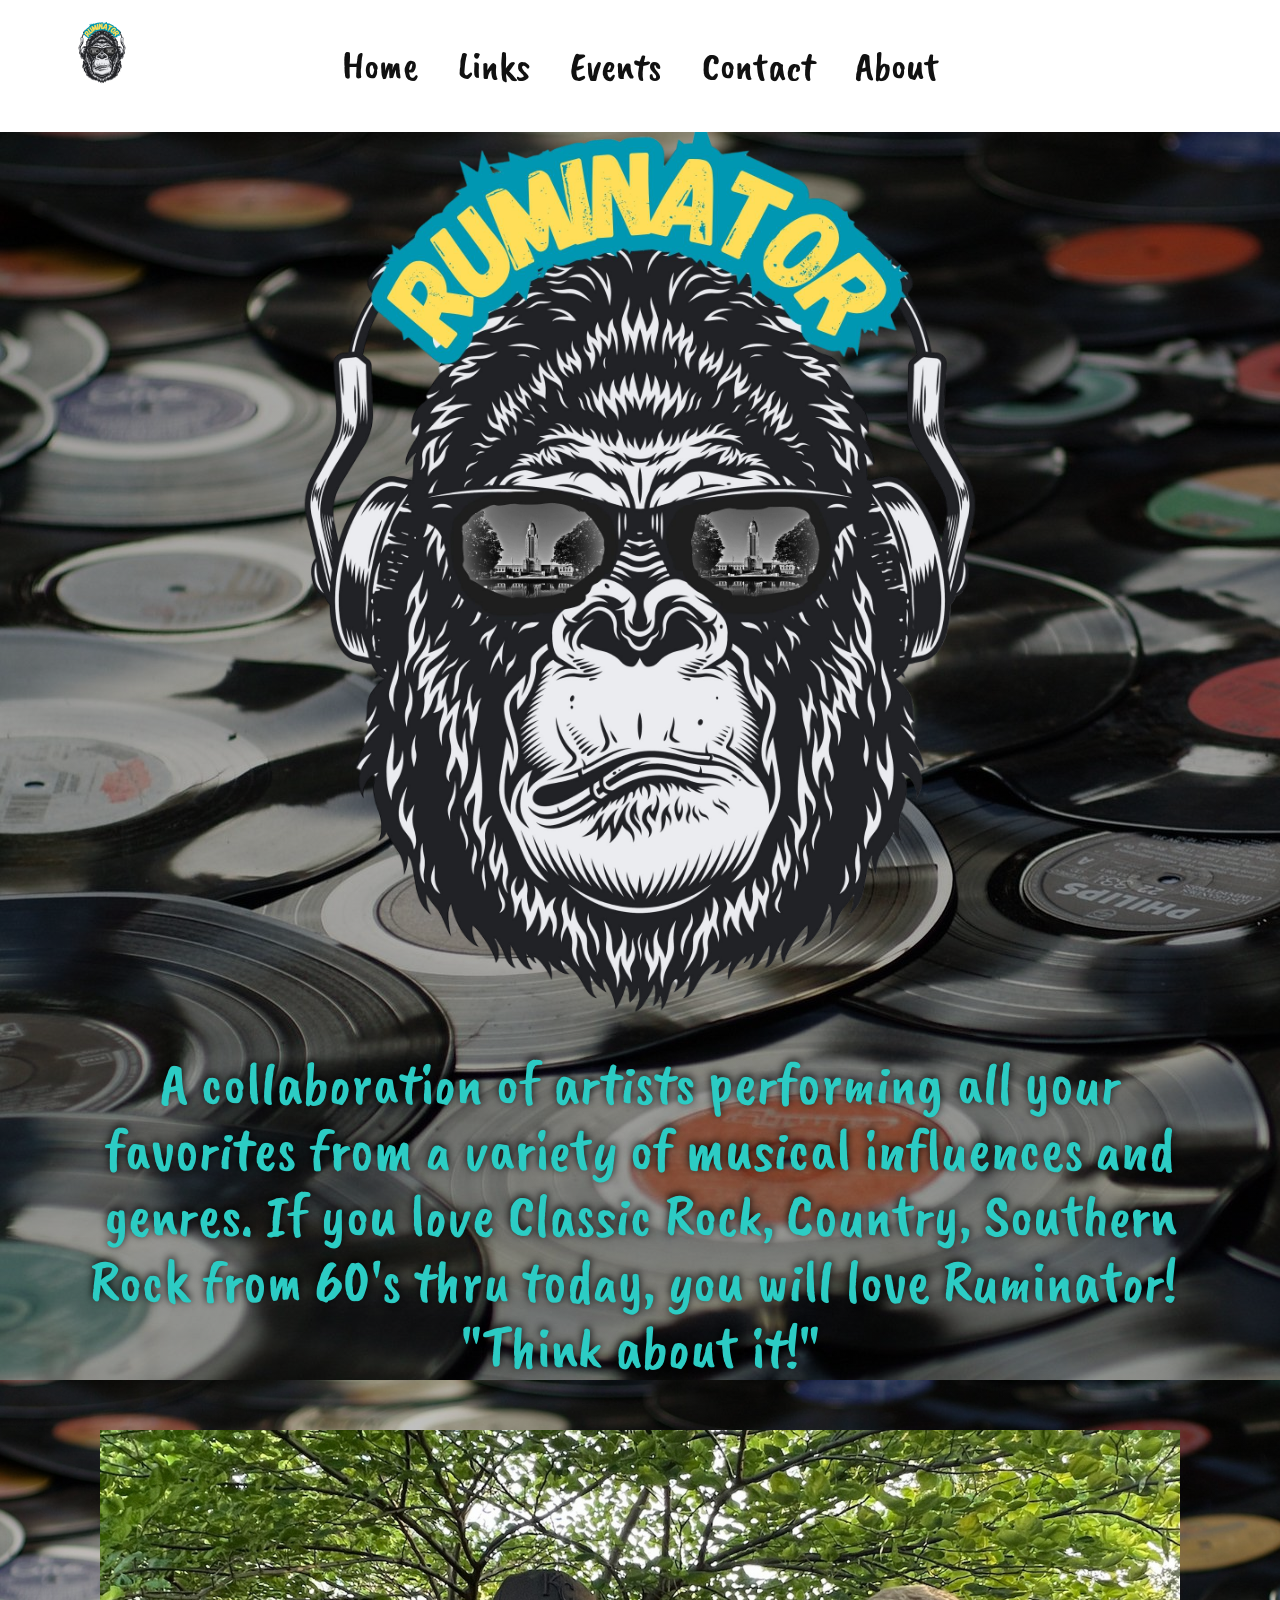
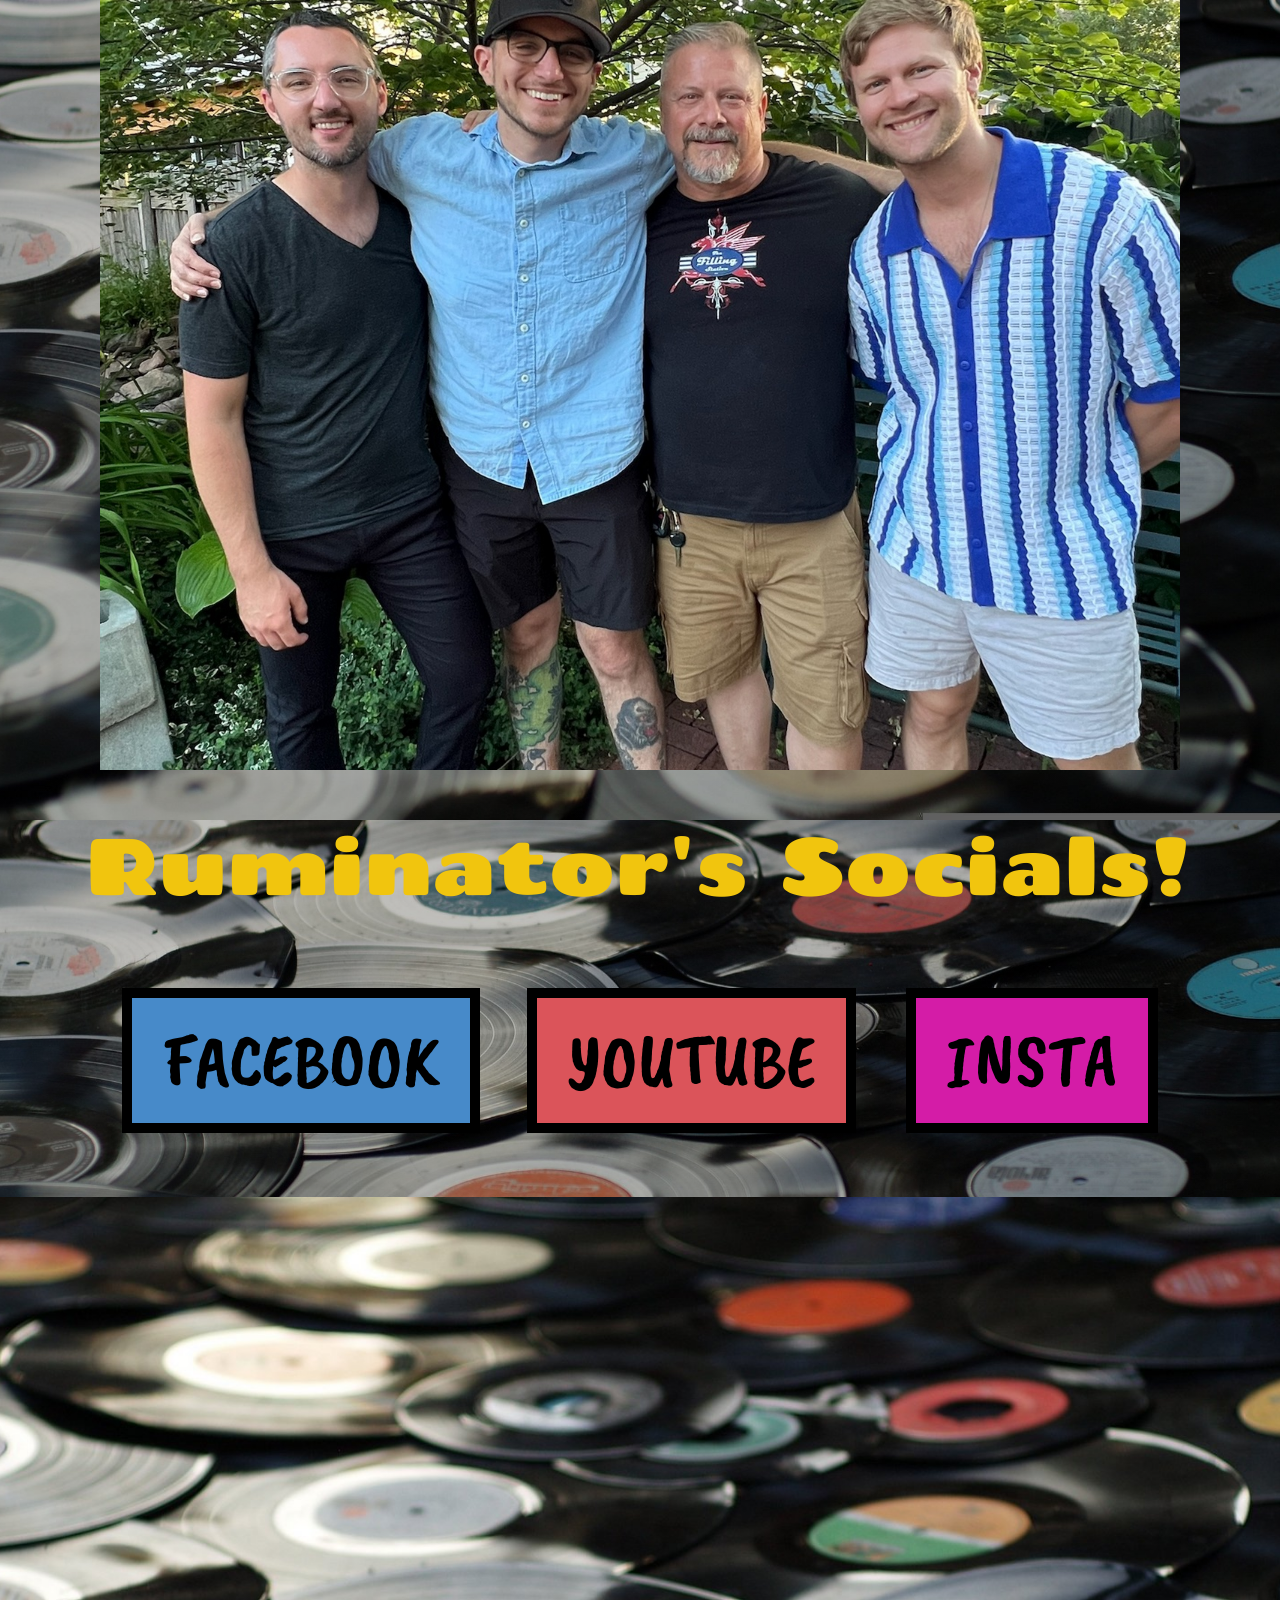
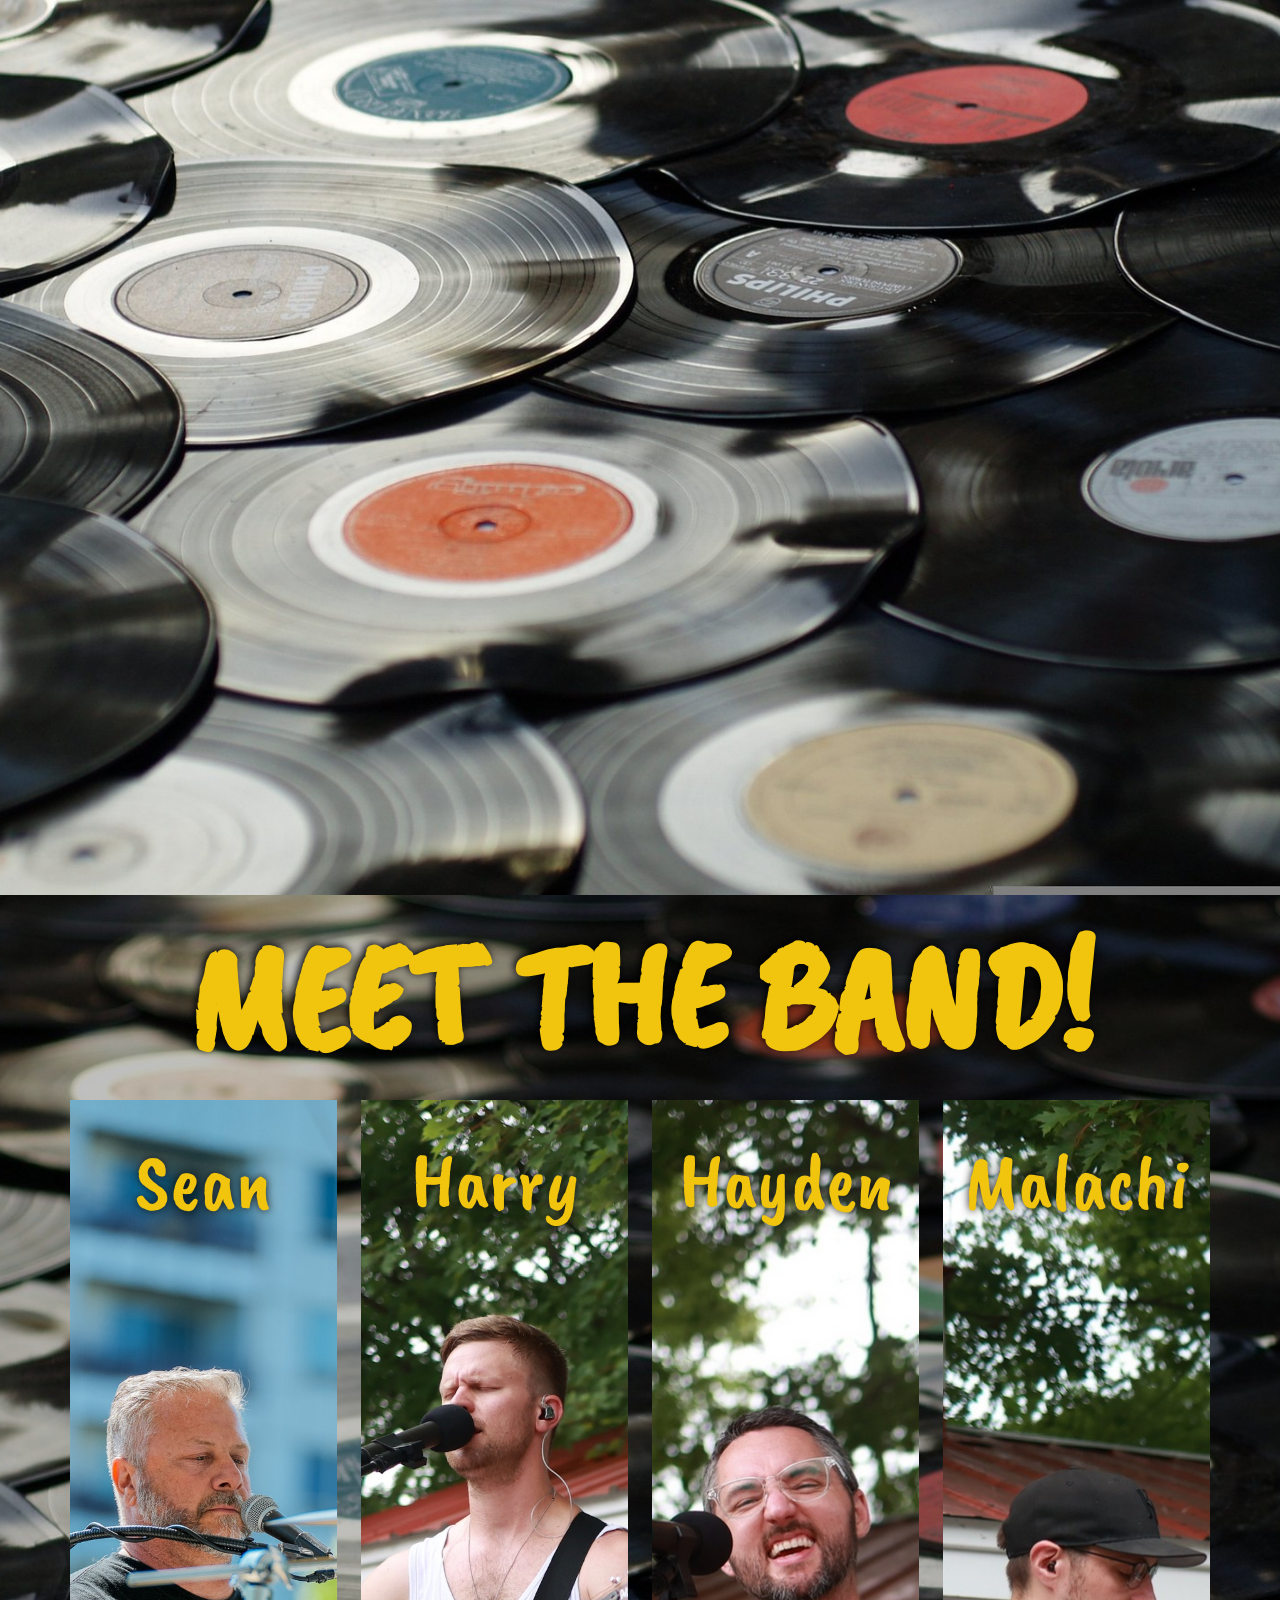
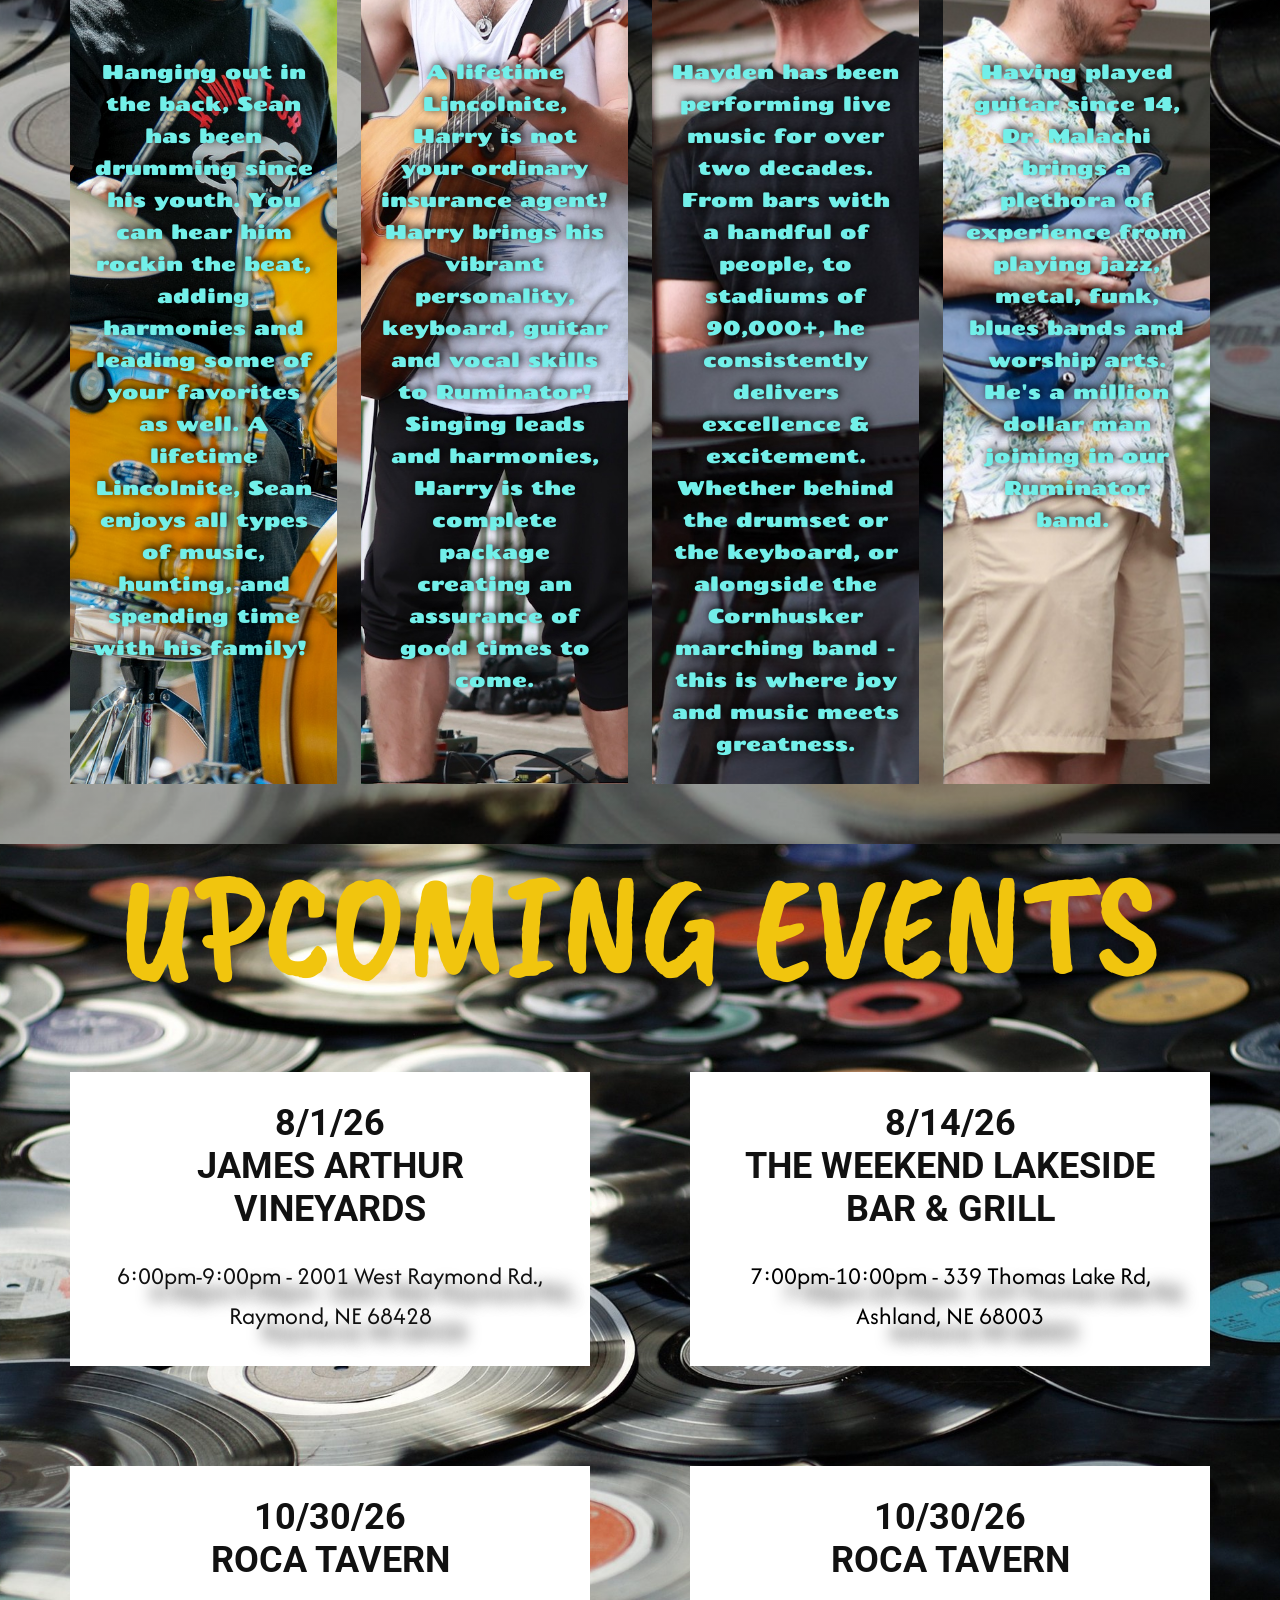
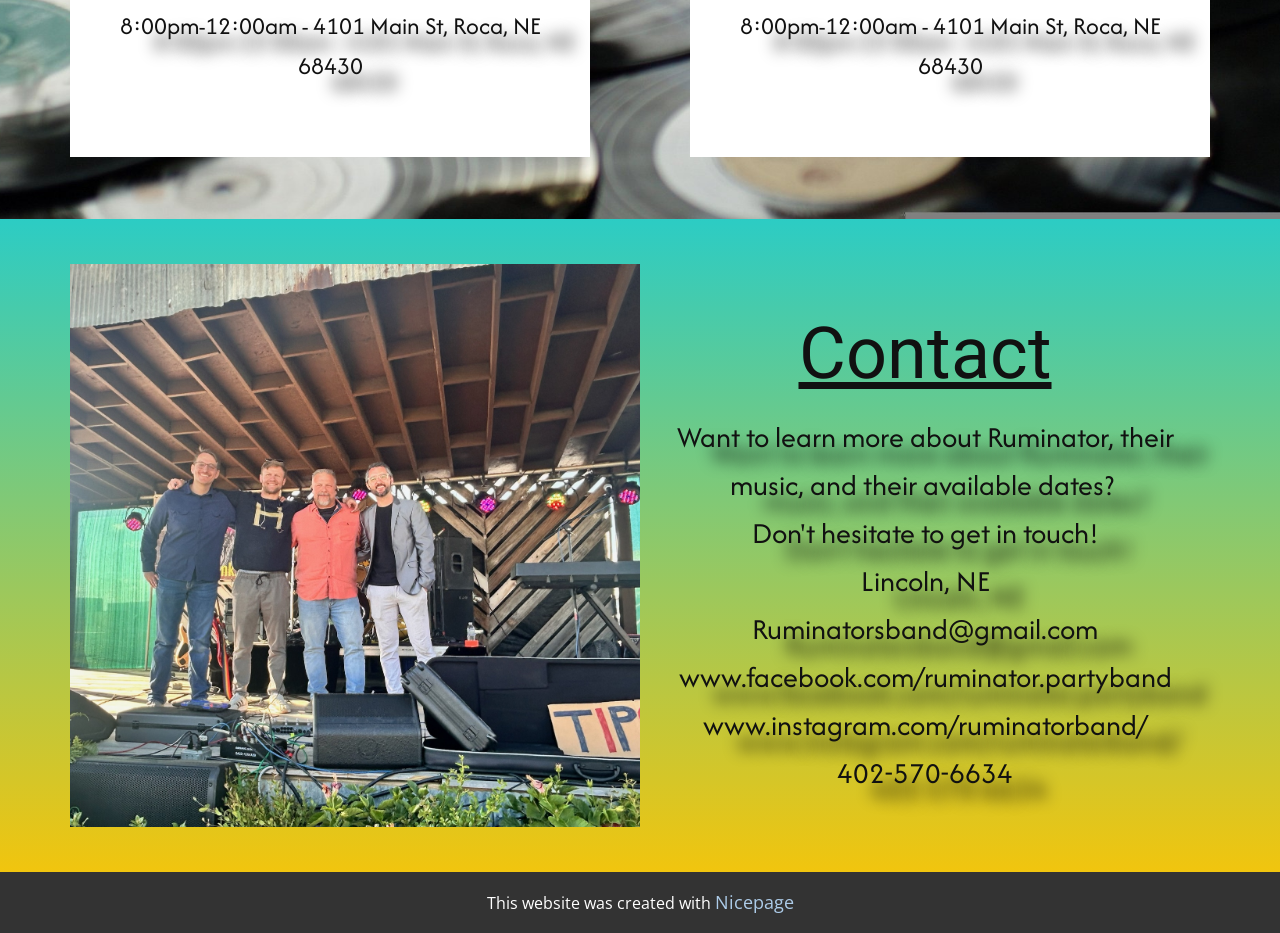
==== commit 8218e38e: "updates" ====
--- a/index.html
+++ b/index.html
@@ -30,11 +30,11 @@
     <meta property="og:title" content="Home">
     <meta property="og:type" content="website">
   <meta data-intl-tel-input-cdn-path="intlTelInput/"></head>
-  <body data-home-page="Home.html" data-home-page-title="Home" data-path-to-root="./" data-include-products="false" class="u-body u-clearfix u-xl-mode" data-lang="en"><header class="u-clearfix u-header u-header" id="header"><div class="u-clearfix u-sheet u-valign-middle-lg u-valign-middle-md u-valign-middle-sm u-valign-middle-xs u-sheet-1">
+  <body data-home-page="Home.html" data-home-page-title="Home" data-path-to-root="./" data-include-products="false" class="u-body u-clearfix u-xl-mode" data-lang="en"><header class="u-clearfix u-header u-header" id="header"><div class="u-clearfix u-sheet u-valign-middle-lg u-valign-middle-sm u-sheet-1">
         <a href="#" class="u-image u-logo u-image-1" data-image-width="2048" data-image-height="2048">
           <img src="images/Ruminator-2.png" class="u-logo-image u-logo-image-1">
         </a>
-        <nav class="u-align-center u-menu u-menu-one-level u-offcanvas u-menu-1" role="navigation" aria-label="Menu navigation">
+        <nav class="u-align-center-lg u-align-center-xl u-align-right-md u-align-right-sm u-align-right-xs u-menu u-menu-one-level u-offcanvas u-menu-1" role="navigation" aria-label="Menu navigation">
           <div class="menu-collapse u-custom-font" style="font-size: 2.5rem; letter-spacing: 0px; font-family: &quot;Caveat Brush&quot;;">
             <a class="u-button-style u-custom-left-right-menu-spacing u-custom-padding-bottom u-custom-top-bottom-menu-spacing u-hamburger-link u-nav-link u-text-active-palette-1-base u-text-hover-palette-2-base" href="#" tabindex="-1" aria-label="Open menu" aria-controls="0c99">
               <svg class="u-svg-link" viewBox="0 0 24 24"><use xlink:href="#menu-hamburger"></use></svg>
@@ -66,24 +66,24 @@
           </div>
         </nav>
       </div></header>
-    <section class="u-align-center u-clearfix u-image u-shading u-section-1" src="" data-image-width="3136" data-image-height="2352" id="block-1" data-href="./" data-page-id="358608200" title="Home">
-      <div class="u-clearfix u-sheet u-valign-middle-lg u-valign-middle-sm u-valign-middle-xs u-sheet-1">
-        <img class="u-align-center u-expanded-width-md u-expanded-width-sm u-expanded-width-xs u-image u-image-contain u-image-default u-preserve-proportions u-image-1" src="images/Ruminator-2.png" alt="" data-image-width="2048" data-image-height="2048">
+    <section class="u-align-center u-clearfix u-container-align-center-lg u-container-align-center-md u-container-align-center-xl u-image u-shading u-section-1" src="" data-image-width="3136" data-image-height="2352" id="block-1" data-href="./" data-page-id="358608200" title="Home">
+      <div class="u-clearfix u-sheet u-valign-bottom-xl u-valign-middle-lg u-sheet-1">
+        <img class="u-align-center u-expanded-width-md u-image u-image-contain u-image-default u-preserve-proportions u-image-1" src="images/Ruminator-2.png" alt="" data-image-width="2048" data-image-height="2048">
         <h2 class="u-align-center u-custom-font u-subtitle u-text u-text-palette-4-base u-text-1">A collaboration of artists performing all your favorites from a variety of musical influences and genres. If you love Classic Rock, Country, Southern Rock from 60's thru today, you will love Ruminator!&nbsp;<br>"Think about it!" 
         </h2>
       </div>
     </section>
-    <section class="u-clearfix u-image u-section-2" id="block-2" data-image-width="3136" data-image-height="2352">
+    <section class="u-clearfix u-image u-shading u-section-2" id="block-2" data-image-width="3136" data-image-height="2352">
       <div class="u-clearfix u-sheet u-sheet-1">
-        <img class="u-align-center-lg u-align-center-md u-align-center-sm u-align-center-xs u-image u-image-default u-image-1" src="images/IMG_5921.jpg" alt="" data-image-width="1536" data-image-height="2048">
-      </div>
-    </section>
-    <section class="u-align-left u-clearfix u-color-scheme-summer-time u-color-style-multicolor-1 u-container-align-left-xl u-palette-1-base u-section-3" id="block-3" data-href="Links.html" data-page-id="78244813" title="Links">
+        <img class="u-align-center u-image u-image-default u-image-1" src="images/IMG_5921.jpg" alt="" data-image-width="1536" data-image-height="2048">
+      </div>
+    </section>
+    <section class="u-align-left u-clearfix u-color-scheme-summer-time u-color-style-multicolor-1 u-container-align-left-lg u-container-align-left-xl u-image u-shading u-section-3" id="block-3" data-href="Links.html" data-page-id="78244813" title="Links" data-image-width="3136" data-image-height="2352">
       <div class="u-clearfix u-sheet u-sheet-1">
         <h2 class="u-align-center u-custom-font u-text u-text-default u-text-palette-3-base u-text-1">Ruminator's Socials! </h2>
-        <a href="https://www.facebook.com/ruminator.partyband" class="u-active-none u-align-center-sm u-align-center-xs u-align-left-lg u-align-left-md u-align-left-xl u-border-10 u-border-black u-border-hover-black u-btn u-button-style u-custom-font u-hover-none u-none u-text-black u-btn-1" title="Facebook">Facebook</a>
-        <a href="https://www.youtube.com/@RUMINATORLNK" class="u-active-none u-align-center u-border-10 u-border-black u-border-hover-black u-btn u-button-style u-custom-font u-hover-none u-none u-text-black u-btn-2" title="YouTube">YouTube</a>
-        <a href="https://www.instagram.com/ruminatorband/" class="u-active-none u-align-center-sm u-align-center-xs u-align-right-lg u-align-right-md u-align-right-xl u-border-10 u-border-black u-border-hover-black u-btn u-button-style u-custom-font u-hover-none u-none u-text-black u-btn-3" title="Insta">Insta</a>
+        <a href="https://www.facebook.com/ruminator.partyband" class="u-active-none u-align-center-sm u-align-center-xs u-align-left-lg u-align-left-md u-align-left-xl u-border-10 u-border-black u-border-hover-black u-btn u-button-style u-custom-font u-hover-none u-palette-1-base u-text-black u-btn-1" title="Facebook">Facebook</a>
+        <a href="https://www.youtube.com/@RUMINATORLNK" class="u-active-none u-align-center u-border-10 u-border-black u-border-hover-black u-btn u-button-style u-custom-font u-hover-none u-palette-2-base u-text-black u-btn-2" title="YouTube">YouTube</a>
+        <a href="https://www.instagram.com/ruminatorband/" class="u-active-none u-align-center-sm u-align-center-xs u-align-right-lg u-align-right-md u-align-right-xl u-border-10 u-border-black u-border-hover-black u-btn u-button-style u-custom-color-1 u-custom-font u-hover-none u-text-black u-btn-3" title="Insta">Insta</a>
       </div>
     </section>
     <section class="u-clearfix u-image u-section-4" id="block-4" data-image-width="3136" data-image-height="2352">
@@ -92,17 +92,17 @@
           <div class="embed-responsive embed-responsive-1">
             <iframe style="position: absolute;top: 0;left: 0;width: 100%;height: 100%;" class="embed-responsive-item" src="https://www.youtube.com/embed/upKXPCivoM8?mute=0&amp;showinfo=0&amp;controls=0&amp;start=0" frameborder="0" allowfullscreen=""></iframe>
           </div>
-          <div class="u-preserve-proportions-child" style="padding-top: 57.04%;"></div>
+          <div class="u-preserve-proportions-child" style="padding-top: 57.08%;"></div>
         </div>
         <div class="u-align-center u-expanded-width-lg u-expanded-width-md u-expanded-width-sm u-expanded-width-xs u-preserve-proportions u-video u-video-contain u-video-2">
           <div class="embed-responsive embed-responsive-2">
             <iframe style="position: absolute;top: 0;left: 0;width: 100%;height: 100%;" class="embed-responsive-item" src="https://www.youtube.com/embed/yfp33QZcKMg?mute=0&amp;showinfo=0&amp;controls=0&amp;start=0" frameborder="0" allowfullscreen=""></iframe>
           </div>
-          <div class="u-preserve-proportions-child" style="padding-top: 56.28%;"></div>
-        </div>
-      </div>
-    </section>
-    <section class="u-align-center u-clearfix u-container-align-center u-section-5" id="block-5" data-image-width="3136" data-image-height="2352" data-href="About.html" data-page-id="139602259" title="About">
+          <div class="u-preserve-proportions-child" style="padding-top: 56.25%;"></div>
+        </div>
+      </div>
+    </section>
+    <section class="u-align-center u-clearfix u-container-align-center u-image u-shading u-section-5" id="block-5" data-image-width="3136" data-image-height="2352" data-href="About.html" data-page-id="139602259" title="About">
       <div class="u-clearfix u-sheet u-valign-middle-lg u-valign-middle-md u-valign-middle-xs u-sheet-1">
         <h2 class="u-align-center u-custom-font u-text u-text-default-lg u-text-default-md u-text-default-xl u-text-palette-3-base u-text-1">Meet the band!</h2>
         <div class="u-expanded-width u-list u-list-1">
@@ -170,9 +170,9 @@
                   </div>
                   <div class="u-align-center u-container-align-center u-container-style u-layout-cell u-size-30 u-white u-layout-cell-4">
                     <div class="u-container-layout u-valign-top-lg u-valign-top-md u-valign-top-sm u-valign-top-xs u-container-layout-4">
-                      <h3 class="u-text u-text-8">12/31/26<br>American Legion Gretna Post 216
-                      </h3>
-                      <p class="u-text u-text-body-color u-text-9"> 8:00pm-12:00am - 11690 S 216th St, Gretna, NE 68028</p>
+                      <h3 class="u-text u-text-8">10/30/26<br>Roca Tavern
+                      </h3>
+                      <p class="u-text u-text-body-color u-text-9"> 8:00pm-12:00am - 4101 Main St, Roca, NE 68430</p>
                     </div>
                   </div>
                 </div>
@@ -182,18 +182,18 @@
         </div>
       </div>
     </section>
-    <section class="u-clearfix u-section-7" id="block-9">
-      <div class="u-clearfix u-sheet u-valign-top-xs u-sheet-1">
+    <section class="u-clearfix u-gradient u-section-7" id="block-9">
+      <div class="u-clearfix u-sheet u-valign-middle-xs u-sheet-1">
         <div class="data-layout-selected u-clearfix u-expanded-width u-layout-wrap u-layout-wrap-1">
           <div class="u-layout">
             <div class="u-layout-row">
               <div class="u-container-style u-image u-layout-cell u-right-cell u-size-30 u-image-1" data-image-width="2048" data-image-height="1536">
                 <div class="u-container-layout u-container-layout-1"></div>
               </div>
-              <div class="u-align-left u-container-align-left u-container-style u-layout-cell u-left-cell u-size-30 u-layout-cell-2">
-                <div class="u-container-layout u-valign-bottom-xl u-valign-middle-sm u-valign-middle-xs u-container-layout-2">
-                  <h2 class="u-align-center u-text u-text-1"><u>Contact</u>
-                  </h2>
+              <div class="u-align-left u-container-align-left-lg u-container-align-left-xl u-container-style u-layout-cell u-left-cell u-size-30 u-layout-cell-2">
+                <div class="u-container-layout u-valign-bottom-xl u-valign-middle-xs u-container-layout-2">
+                  <h1 class="u-align-center u-text u-text-1"><u>Contact</u>
+                  </h1>
                   <p class="u-align-center u-text u-text-body-color u-text-2"> Want to learn more about Ruminator, their music, and their available dates?&nbsp;<br>Don't hesitate to get in touch!<i></i>
                     <br>Lincoln, NE<br><i></i>Ruminatorsband@gmail.com<br><i></i>www.facebook.com/ruminator.partyband<br><i></i>www.instagram.com/ruminatorband/<br><i></i>402-570-6634
                   </p>
@@ -205,5 +205,10 @@
       </div>
     </section>
     
+    
+    
+    
+    <section class="u-backlink u-clearfix u-grey-80"> This website was created with <a href="https://nicepage.com">Nicepage</a>
+    </section>
   
 </body></html>
--- a/nicepage.css
+++ b/nicepage.css
@@ -47968,7 +47968,256 @@
 
 /*begin-variables sitestylecss*/
 
+.u-custom-color-1,
+        .u-body.u-custom-color-1,
+        section.u-custom-color-1:before,
+        .u-custom-color-1 > .u-audio-main-layout-wrapper:before,
+        .u-custom-color-1 > .u-container-layout:before,
+        .u-custom-color-1 > .u-inner-container-layout:before,
+        .u-custom-color-1.u-sidenav:before,
+        .u-container-layout.u-container-layout.u-custom-color-1:before,
+        .u-table-alt-custom-color-1 tr:nth-child(even)
+        {
+            color: #ffffff;
+            background-color: #d41ca7;
 
+        }
+
+        .u-input.u-custom-color-1,
+        .u-field-input.u-custom-color-1,
+        .u-button-style.u-custom-color-1,
+        .u-button-style.u-custom-color-1[class*="u-border-"]
+        {
+            color: #ffffff !important;
+            background-color: #d41ca7 !important;
+        }
+
+        .u-button-style.u-custom-color-1:hover,
+        .u-button-style.u-custom-color-1.hover,
+        .u-button-style.u-custom-color-1[class*="u-border-"]:hover,
+        .u-button-style.u-custom-color-1[class*="u-border-"].hover,
+        .u-button-style.u-custom-color-1:focus,
+        .u-button-style.u-custom-color-1[class*="u-border-"]:focus,
+        .u-button-style.u-button-style.u-custom-color-1:active,
+        .u-button-style.u-button-style.u-custom-color-1[class*="u-border-"]:active,
+        .u-button-style.u-button-style.u-custom-color-1.active,
+        .u-button-style.u-button-style.u-custom-color-1[class*="u-border-"].active,
+        li.active > .u-button-style.u-button-style.u-custom-color-1,
+        li.active > .u-button-style.u-button-style.u-custom-color-1[class*="u-border-"]
+        {
+            color: #ffffff !important;
+            background-color: #bf1996 !important;
+        }
+
+        /* hover */
+        .u-hover-custom-color-1:hover,
+        .u-hover-custom-color-1.hover,
+        .u-hover-custom-color-1[class*="u-border-"]:hover,
+        .u-hover-custom-color-1[class*="u-border-"].hover,
+        .u-hover-custom-color-1:focus,
+        .u-hover-custom-color-1[class*="u-border-"]:focus,
+        a.u-button-style.u-hover-custom-color-1:hover,
+        a.u-button-style.u-hover-custom-color-1.hover,
+        a.u-button-style.u-hover-custom-color-1[class*="u-border-"]:hover,
+        a.u-button-style.u-hover-custom-color-1[class*="u-border-"].hover,
+        a.u-button-style:hover > .u-hover-custom-color-1,
+        a.u-button-style.hover > .u-hover-custom-color-1,
+        a.u-button-style:hover > .u-hover-custom-color-1[class*="u-border-"],
+        a.u-button-style.hover > .u-hover-custom-color-1[class*="u-border-"],
+        a.u-button-style.u-hover-custom-color-1:focus,
+        a.u-button-style.u-hover-custom-color-1[class*="u-border-"]:focus
+        {
+            color: #ffffff !important;
+            background-color: #d41ca7 !important;
+        }
+
+        /* active */
+        .u-active-custom-color-1.u-active.u-active,
+        .u-active-custom-color-1[class*="u-border-"].u-active.u-active,
+        a.u-button-style.u-button-style.u-active-custom-color-1:active,
+        a.u-button-style.u-button-style.u-active-custom-color-1[class*="u-border-"]:active,
+        a.u-button-style.u-button-style.u-active-custom-color-1.active,
+        a.u-button-style.u-button-style.u-active-custom-color-1[class*="u-border-"].active,
+        a.u-button-style.u-button-style.active > .u-active-custom-color-1,
+        a.u-button-style.u-button-style.active > .u-active-custom-color-1[class*="u-border-"],
+        li.active > a.u-button-style.u-button-style.u-active-custom-color-1,
+        li.active > a.u-button-style.u-button-style.u-active-custom-color-1[class*="u-border-"],
+        input.u-field-input.u-field-input.u-active-custom-color-1:checked
+        {
+            color: #ffffff !important;
+            background-color: #d41ca7 !important;
+        }
+
+        a.u-link.u-hover-custom-color-1:hover,
+        a.u-link.u-hover-custom-color-1.hover {
+            color: #d41ca7 !important;
+        }
+
+        
+
+        
+        .u-border-custom-color-1,
+        .u-border-custom-color-1.u-input,
+        .u-border-custom-color-1.u-field-input.u-field-input,
+        .u-separator-custom-color-1:after
+        {
+            border-color: #d41ca7;
+            stroke: #d41ca7;
+        }
+
+        .u-button-style.u-border-custom-color-1
+        {
+            border-color: #d41ca7 !important;
+            color: #d41ca7 !important;
+            background-color: transparent !important;
+        }
+
+        .u-button-style.u-border-custom-color-1:hover,
+        .u-button-style.u-border-custom-color-1.hover,
+        .u-button-style.u-border-custom-color-1:focus
+        {
+            border-color: transparent !important;
+            color: #bf1996 !important;
+            background-color: transparent !important;
+        }
+
+        .u-border-hover-custom-color-1:hover,
+        .u-border-hover-custom-color-1.hover,
+        .u-border-hover-custom-color-1:focus,
+        a.u-button-style.u-border-hover-custom-color-1:hover,
+        a.u-button-style.u-border-hover-custom-color-1.hover,
+        a.u-button-style:hover > .u-border-hover-custom-color-1,
+        a.u-button-style.hover > .u-border-hover-custom-color-1,
+        a.u-button-style.u-border-hover-custom-color-1:focus
+        {
+            color: #d41ca7 !important;
+            border-color: #d41ca7 !important;
+        }
+
+
+        .u-border-active-custom-color-1.u-active.u-active,
+        a.u-button-style.u-button-style.u-border-active-custom-color-1:active,
+        a.u-button-style.u-button-style.u-border-active-custom-color-1.active,
+        a.u-button-style.u-button-style.active > .u-border-active-custom-color-1,
+        li.active > a.u-button-style.u-button-style.u-border-active-custom-color-1,
+        input.u-field-input.u-field-input.u-border-active-custom-color-1:checked
+        {
+            color: #d41ca7 !important;
+            border-color: #d41ca7 !important;
+        }
+
+        .u-link.u-border-custom-color-1[class*="u-border-"]
+        {
+            border-color: #d41ca7 !important;
+        }
+
+        .u-link.u-border-custom-color-1[class*="u-border-"]:hover,
+        .u-link.u-border-custom-color-1[class*="u-border-"].hover
+        {
+            border-color: #bf1996 !important;
+        }
+        
+
+        
+        .u-text-custom-color-1,
+        .u-input.u-text-custom-color-1,
+        .u-input.u-text-custom-color-1[class*="u-border-"],
+        li.active > a.u-button-style.u-text-custom-color-1,
+        li.active > a.u-button-style.u-text-custom-color-1[class*="u-border-"],
+        a.u-button-style.u-text-custom-color-1,
+        a.u-button-style.u-text-custom-color-1[class*="u-border-"]
+        {
+            color: #d41ca7 !important;
+            
+            
+            
+        }
+
+        a.u-button-style.u-text-custom-color-1:hover,
+        a.u-button-style.u-text-custom-color-1.hover,
+        a.u-button-style.u-text-custom-color-1[class*="u-border-"]:hover,
+        a.u-button-style.u-text-custom-color-1[class*="u-border-"].hover,
+        a.u-button-style.u-text-custom-color-1:focus,
+        a.u-button-style.u-text-custom-color-1[class*="u-border-"]:focus,
+        a.u-button-style.u-button-style.u-text-custom-color-1:active,
+        a.u-button-style.u-button-style.u-text-custom-color-1[class*="u-border-"]:active,
+        a.u-button-style.u-button-style.u-text-custom-color-1.active,
+        a.u-button-style.u-button-style.u-text-custom-color-1[class*="u-border-"].active
+        {
+            color: #bf1996 !important;
+        }
+
+        /* hover */
+        a.u-button-style:hover > .u-text-hover-custom-color-1,
+        a.u-button-style.hover > .u-text-hover-custom-color-1,
+        a.u-button-style:hover > .u-text-hover-custom-color-1[class*="u-border-"],
+        a.u-button-style.hover > .u-text-hover-custom-color-1[class*="u-border-"],
+        a.u-button-style.u-button-style.u-text-hover-custom-color-1:hover,
+        a.u-button-style.u-button-style.u-text-hover-custom-color-1.hover,
+        a.u-button-style.u-button-style.u-text-hover-custom-color-1[class*="u-border-"]:hover,
+        a.u-button-style.u-button-style.u-text-hover-custom-color-1[class*="u-border-"].hover,
+        a.u-button-style.u-button-style.u-button-style.u-text-hover-custom-color-1.active,
+        a.u-button-style.u-button-style.u-button-style.u-text-hover-custom-color-1[class*="u-border-"].active,
+        a.u-button-style.u-button-style.u-button-style.u-text-hover-custom-color-1:active,
+        a.u-button-style.u-button-style.u-button-style.u-text-hover-custom-color-1[class*="u-border-"]:active,
+        a.u-button-style.u-button-style.u-text-hover-custom-color-1:focus,
+        a.u-button-style.u-button-style.u-text-hover-custom-color-1[class*="u-border-"]:focus,
+        :not(.level-2) > .u-nav > .u-nav-item > a.u-nav-link.u-text-hover-custom-color-1:hover,
+        .u-text-hover-custom-color-1.u-language-url:hover,
+        .u-text-hover-custom-color-1 .u-language-url:hover,
+        .u-text-hover-custom-color-1.u-carousel-control:hover,
+        .u-text-hover-custom-color-1.u-gallery-nav:hover,
+        .u-popupmenu-items.u-text-hover-custom-color-1 .u-nav-link:hover,
+        .u-calendar-time-list .u-calendar-time-slot.u-text-hover-custom-color-1:hover
+        {
+            color: #d41ca7 !important;
+        }
+
+        /* active */
+        a.u-button-style.u-button-style.u-button-style.u-button-style.u-text-active-custom-color-1:active,
+        a.u-button-style.u-button-style.u-button-style.u-button-style.u-text-active-custom-color-1[class*="u-border-"]:active,
+        a.u-button-style.u-button-style.u-button-style.u-button-style.u-text-active-custom-color-1.active,
+        a.u-button-style.u-button-style.u-button-style.u-button-style.u-text-active-custom-color-1[class*="u-border-"].active,
+        a.u-button-style.u-button-style.active > .u-text-active-custom-color-1,
+        a.u-button-style.u-button-style.active > .u-text-active-custom-color-1[class*="u-border-"],
+        :not(.level-2) > .u-nav > .u-nav-item > a.u-nav-link.u-nav-link.u-text-active-custom-color-1.active,
+        .u-popupmenu-items.u-popupmenu-items.u-text-active-custom-color-1 .u-nav-link.active,
+        .u-calendar-time-list .u-calendar-time-slot.u-text-active-custom-color-1.u-active
+        {
+            color: #d41ca7 !important;
+        }
+
+        .u-text-custom-color-1 .u-svg-link {
+            fill: #d41ca7;
+        }
+
+        .u-text-hover-custom-color-1:hover .u-svg-link,
+        .u-text-hover-custom-color-1.hover .u-svg-link,
+        .u-text-hover-custom-color-1:focus .u-svg-link,
+        .u-button-style:hover > .u-text-hover-custom-color-1 .u-svg-link,
+        .u-button-style.hover > .u-text-hover-custom-color-1 .u-svg-link
+        {
+            fill: #d41ca7;
+        }
+
+        .u-text-active-custom-color-1:active .u-svg-link.u-svg-link,
+        .u-button-style.u-button-style:active > .u-text-active-custom-color-1 .u-svg-link,
+        .u-button-style.u-button-style.active > .u-text-active-custom-color-1 .u-svg-link
+        {
+            fill: #d41ca7;
+        }
+
+        .u-link.u-text-custom-color-1:hover,
+        .u-link.u-text-custom-color-1.hover
+        {
+            color: #bf1996 !important;
+        }
+
+        a.u-link.u-text-hover-custom-color-1:hover,
+        a.u-link.u-text-hover-custom-color-1.hover
+        {
+            color: #d41ca7 !important;
+        }
 
         .u-body
         {
@@ -48557,15 +48806,15 @@
         {
         color: #72683f;
         }
-        :where(.u-body-color, .u-palette-1-base, .u-palette-1-dark-3, .u-palette-1-dark-2, .u-palette-1-dark-1, .u-palette-1, .u-palette-1-light-1, .u-palette-2-base, .u-palette-2-dark-3, .u-palette-2-dark-2, .u-palette-2-dark-1, .u-palette-2, .u-palette-2-light-1, .u-palette-3-dark-3, .u-palette-3-dark-2, .u-palette-3-dark-1, .u-palette-4-base, .u-palette-4-dark-3, .u-palette-4-dark-2, .u-palette-4-dark-1, .u-palette-5-dark-3, .u-palette-5-dark-2, .u-palette-5-dark-1, .u-grey-40, .u-grey-30, .u-grey-90, .u-grey-80, .u-grey-75, .u-black, .u-grey-70, .u-grey-60, .u-grey-50, .u-grey-dark-3, .u-grey-dark-2, .u-grey-dark-1, .u-grey, .u-shading) a, :where(.u-overlap-contrast .u-header) a:not(.u-nav-link):not(.u-btn)
+        :where(.u-custom-color-1, .u-body-color, .u-palette-1-base, .u-palette-1-dark-3, .u-palette-1-dark-2, .u-palette-1-dark-1, .u-palette-1, .u-palette-1-light-1, .u-palette-2-base, .u-palette-2-dark-3, .u-palette-2-dark-2, .u-palette-2-dark-1, .u-palette-2, .u-palette-2-light-1, .u-palette-3-dark-3, .u-palette-3-dark-2, .u-palette-3-dark-1, .u-palette-4-base, .u-palette-4-dark-3, .u-palette-4-dark-2, .u-palette-4-dark-1, .u-palette-5-dark-3, .u-palette-5-dark-2, .u-palette-5-dark-1, .u-grey-40, .u-grey-30, .u-grey-90, .u-grey-80, .u-grey-75, .u-black, .u-grey-70, .u-grey-60, .u-grey-50, .u-grey-dark-3, .u-grey-dark-2, .u-grey-dark-1, .u-grey, .u-shading) a, :where(.u-overlap-contrast .u-header) a:not(.u-nav-link):not(.u-btn)
         {
         color: #adcce9;
         }
-        :where(.u-body-color, .u-palette-1-base, .u-palette-1-dark-3, .u-palette-1-dark-2, .u-palette-1-dark-1, .u-palette-1, .u-palette-1-light-1, .u-palette-2-base, .u-palette-2-dark-3, .u-palette-2-dark-2, .u-palette-2-dark-1, .u-palette-2, .u-palette-2-light-1, .u-palette-3-dark-3, .u-palette-3-dark-2, .u-palette-3-dark-1, .u-palette-4-base, .u-palette-4-dark-3, .u-palette-4-dark-2, .u-palette-4-dark-1, .u-palette-5-dark-3, .u-palette-5-dark-2, .u-palette-5-dark-1, .u-grey-40, .u-grey-30, .u-grey-90, .u-grey-80, .u-grey-75, .u-black, .u-grey-70, .u-grey-60, .u-grey-50, .u-grey-dark-3, .u-grey-dark-2, .u-grey-dark-1, .u-grey) a:hover
+        :where(.u-custom-color-1, .u-body-color, .u-palette-1-base, .u-palette-1-dark-3, .u-palette-1-dark-2, .u-palette-1-dark-1, .u-palette-1, .u-palette-1-light-1, .u-palette-2-base, .u-palette-2-dark-3, .u-palette-2-dark-2, .u-palette-2-dark-1, .u-palette-2, .u-palette-2-light-1, .u-palette-3-dark-3, .u-palette-3-dark-2, .u-palette-3-dark-1, .u-palette-4-base, .u-palette-4-dark-3, .u-palette-4-dark-2, .u-palette-4-dark-1, .u-palette-5-dark-3, .u-palette-5-dark-2, .u-palette-5-dark-1, .u-grey-40, .u-grey-30, .u-grey-90, .u-grey-80, .u-grey-75, .u-black, .u-grey-70, .u-grey-60, .u-grey-50, .u-grey-dark-3, .u-grey-dark-2, .u-grey-dark-1, .u-grey) a:hover
         {
         color: #a1a1a1;
         }
-        :where(.u-body-color, .u-palette-1-base, .u-palette-1-dark-3, .u-palette-1-dark-2, .u-palette-1-dark-1, .u-palette-1, .u-palette-1-light-1, .u-palette-2-base, .u-palette-2-dark-3, .u-palette-2-dark-2, .u-palette-2-dark-1, .u-palette-2, .u-palette-2-light-1, .u-palette-3-dark-3, .u-palette-3-dark-2, .u-palette-3-dark-1, .u-palette-4-base, .u-palette-4-dark-3, .u-palette-4-dark-2, .u-palette-4-dark-1, .u-palette-5-dark-3, .u-palette-5-dark-2, .u-palette-5-dark-1, .u-grey-40, .u-grey-30, .u-grey-90, .u-grey-80, .u-grey-75, .u-black, .u-grey-70, .u-grey-60, .u-grey-50, .u-grey-dark-3, .u-grey-dark-2, .u-grey-dark-1, .u-grey) a:active
+        :where(.u-custom-color-1, .u-body-color, .u-palette-1-base, .u-palette-1-dark-3, .u-palette-1-dark-2, .u-palette-1-dark-1, .u-palette-1, .u-palette-1-light-1, .u-palette-2-base, .u-palette-2-dark-3, .u-palette-2-dark-2, .u-palette-2-dark-1, .u-palette-2, .u-palette-2-light-1, .u-palette-3-dark-3, .u-palette-3-dark-2, .u-palette-3-dark-1, .u-palette-4-base, .u-palette-4-dark-3, .u-palette-4-dark-2, .u-palette-4-dark-1, .u-palette-5-dark-3, .u-palette-5-dark-2, .u-palette-5-dark-1, .u-grey-40, .u-grey-30, .u-grey-90, .u-grey-80, .u-grey-75, .u-black, .u-grey-70, .u-grey-60, .u-grey-50, .u-grey-dark-3, .u-grey-dark-2, .u-grey-dark-1, .u-grey) a:active
         {
         color: #a1a1a1;
         }
@@ -48640,13 +48889,40 @@
     margin-top: -50px;
   }
 }
+@media (max-width: 991px) {
+  .u-header .u-sheet-1 {
+    min-height: 128px;
+  }
 
+  .u-header .u-menu-1 {
+    margin-top: -64px;
+    margin-right: 0;
+    margin-bottom: 50px;
+  }
+}
 @media (max-width: 767px) {
+  .u-header .u-sheet-1 {
+    min-height: 113px;
+  }
+
   .u-header .u-image-1 {
     width: auto;
   }
-}
 
+  .u-header .u-menu-1 {
+    margin-top: -64px;
+    margin-bottom: 22px;
+  }
+}
+@media (max-width: 575px) {
+  .u-header .u-sheet-1 {
+    min-height: 92px;
+  }
+
+  .u-header .u-menu-1 {
+    margin-bottom: 14px;
+  }
+}
  .u-footer {
   background-image: none;
 }
--- a/index.css
+++ b/index.css
@@ -16,11 +16,10 @@
 }
 
 .u-section-1 .u-text-1 {
-  margin-left: 0;
-  margin-right: 0;
   font-family: "Caveat Brush";
   text-shadow: 0px -2px 8px rgba(0,0,0,1);
-  font-size: 2.8125rem;
+  font-size: 3.75rem;
+  margin: 0;
 }
 
 @media (max-width: 1199px) {
@@ -40,12 +39,12 @@
 
 @media (max-width: 991px) {
   .u-section-1 .u-sheet-1 {
-    min-height: 1246px;
+    min-height: 1271px;
   }
 
   .u-section-1 .u-image-1 {
     height: 720px;
-    margin-top: 235px;
+    margin-top: 0;
     margin-right: initial;
     margin-left: initial;
     width: auto;
@@ -53,46 +52,54 @@
 
   .u-section-1 .u-text-1 {
     width: auto;
+    margin-bottom: 23px;
   }
 }
 
 @media (max-width: 767px) {
   .u-section-1 .u-sheet-1 {
-    min-height: 1032px;
+    min-height: 1100px;
   }
 
   .u-section-1 .u-image-1 {
-    height: 540px;
-    margin-top: 141px;
-    width: auto;
-    margin-right: initial;
-    margin-left: initial;
+    height: 631px;
+    width: 631px;
+    margin-top: 14px;
+    margin-left: -45px;
+    margin-right: -45px;
   }
 
   .u-section-1 .u-text-1 {
-    font-size: 2.25rem;
+    font-size: 2.8125rem;
+    margin-top: -14px;
+    margin-bottom: 60px;
   }
 }
 
 @media (max-width: 575px) {
   .u-section-1 .u-sheet-1 {
-    min-height: 750px;
+    min-height: 895px;
   }
 
   .u-section-1 .u-image-1 {
-    height: 340px;
-    margin-top: 119px;
-    width: auto;
-    margin-right: initial;
-    margin-left: initial;
+    height: 399px;
+    width: 399px;
+    margin-top: 37px;
+    margin-left: -30px;
+    margin-right: -30px;
   }
 
   .u-section-1 .u-text-1 {
-    font-size: 1.875rem;
+    font-size: 2.34375rem;
+    margin-top: 23px;
+    margin-bottom: 24px;
   }
 } .u-section-2 {
   filter: none;
-  background-image: url("images/background.jpg");
+  background-position: 50% 50%;
+  background-repeat: no-repeat, no-repeat;
+  background-image: linear-gradient(to bottom, rgba(0, 0, 0, 0.25), rgba(0, 0, 0, 0.25)), url('images/background.jpg');
+  background-size: cover, cover;
 }
 
 .u-section-2 .u-sheet-1 {
@@ -100,9 +107,9 @@
 }
 
 .u-section-2 .u-image-1 {
-  width: 766px;
-  height: 810px;
-  margin: 87px auto 60px 160px;
+  width: 1080px;
+  height: 940px;
+  margin: 50px auto 44px;
 }
 
 @media (max-width: 1199px) {
@@ -111,7 +118,8 @@
   }
 
   .u-section-2 .u-image-1 {
-    margin-left: auto;
+    width: 940px;
+    height: 818px;
   }
 }
 
@@ -122,7 +130,7 @@
 
   .u-section-2 .u-image-1 {
     width: 720px;
-    height: 761px;
+    height: 627px;
   }
 }
 
@@ -133,7 +141,7 @@
 
   .u-section-2 .u-image-1 {
     width: 540px;
-    height: 571px;
+    height: 470px;
   }
 }
 
@@ -144,10 +152,13 @@
 
   .u-section-2 .u-image-1 {
     width: 340px;
-    height: 360px;
+    height: 296px;
   }
 } .u-section-3 {
-  background-image: none;
+  background-image: linear-gradient(to bottom, rgba(0, 0, 0, 0.25), rgba(0, 0, 0, 0.25)), url('images/background.jpg'), linear-gradient(to bottom, rgba(255, 255, 255, 1), rgba(255, 255, 255, 1));
+  background-position: 50% 50%;
+  background-repeat: no-repeat, no-repeat, no-repeat;
+  background-size: cover, cover, cover;
 }
 
 .u-section-3 .u-sheet-1 {
@@ -230,13 +241,14 @@
   }
 
   .u-section-3 .u-btn-2 {
+    margin-top: 20px;
     margin-left: auto;
   }
 
   .u-section-3 .u-btn-3 {
-    margin-top: 30px;
+    margin-top: 31px;
     margin-left: auto;
-    margin-bottom: 16px;
+    margin-bottom: 15px;
   }
 }
 
@@ -339,7 +351,7 @@
 
   .u-section-4 .u-video-1 {
     height: 411px;
-    margin-top: 76px;
+    margin-top: 47px;
     width: auto;
     margin-right: initial;
     margin-left: initial;
@@ -347,8 +359,8 @@
 
   .u-section-4 .u-video-2 {
     height: 405px;
-    margin-top: 50px;
-    margin-bottom: 26px;
+    margin-top: 40px;
+    margin-bottom: 60px;
     width: auto;
     margin-right: initial;
     margin-left: initial;
@@ -401,6 +413,9 @@
   }
 } .u-section-5 {
   background-position: 50% 50%;
+  background-repeat: no-repeat, no-repeat;
+  background-image: linear-gradient(to bottom, rgba(0, 0, 0, 0.25), rgba(0, 0, 0, 0.25)), url('images/background.jpg');
+  background-size: cover, cover;
 }
 
 .u-section-5 .u-sheet-1 {
@@ -798,14 +813,22 @@
     font-size: 6.25rem;
   }
 
+  .u-section-6 .u-text-3 {
+    font-size: 1.5625rem;
+  }
+
+  .u-section-6 .u-text-5 {
+    font-size: 1.5625rem;
+  }
+
+  .u-section-6 .u-text-7 {
+    font-size: 1.5625rem;
+  }
+
   .u-section-6 .u-container-layout-4 {
     padding-left: 10px;
     padding-right: 10px;
   }
-
-  .u-section-6 .u-text-9 {
-    font-size: 1rem;
-  }
 }
 
 @media (max-width: 575px) {
@@ -823,7 +846,14 @@
   .u-section-6 .u-layout-wrap-1 {
     margin-top: 19px;
   }
-}.u-section-7 .u-sheet-1 {
+} .u-section-7 {
+  background-position: 50% 50%;
+  background-repeat: no-repeat;
+  background-image: linear-gradient(to bottom, #2cccc4 0%, #f1c50e 100%);
+  background-size: cover;
+}
+
+.u-section-7 .u-sheet-1 {
   min-height: 590px;
 }
 
@@ -850,10 +880,12 @@
 }
 
 .u-section-7 .u-text-1 {
-  margin: 0;
+  margin-left: 0;
+  margin-right: 0;
 }
 
 .u-section-7 .u-text-2 {
+  font-size: 1.875rem;
   margin: 0;
 }
 
@@ -873,10 +905,31 @@
 }
 
 @media (max-width: 991px) {
+  .u-section-7 .u-image-1 {
+    background-position: 48.95% 50%;
+    background-size: cover;
+  }
+
   .u-section-7 .u-container-layout-1 {
     padding-left: 30px;
     padding-right: 30px;
   }
+
+  .u-section-7 .u-layout-cell-2 {
+    min-height: 838px;
+  }
+
+  .u-section-7 .u-text-1 {
+    width: auto;
+    margin-top: 0;
+    margin-bottom: 0;
+  }
+
+  .u-section-7 .u-text-2 {
+    width: auto;
+    margin-top: 103px;
+    font-size: 1.5625rem;
+  }
 }
 
 @media (max-width: 767px) {
@@ -890,13 +943,17 @@
   }
 
   .u-section-7 .u-layout-cell-2 {
-    min-height: auto;
+    min-height: 433px;
   }
 
   .u-section-7 .u-container-layout-2 {
     padding-left: 10px;
     padding-right: 10px;
   }
+
+  .u-section-7 .u-text-2 {
+    margin-top: 0;
+  }
 }
 
 @media (max-width: 575px) {
@@ -905,14 +962,17 @@
   }
 
   .u-section-7 .u-layout-wrap-1 {
-    margin-top: 0;
-    margin-bottom: 60px;
+    margin-top: 32px;
+    margin-bottom: 32px;
     margin-right: initial;
     margin-left: initial;
   }
 
   .u-section-7 .u-image-1 {
     background-position: 46.08% 50%;
-    background-size: cover;
+  }
+
+  .u-section-7 .u-layout-cell-2 {
+    min-height: auto;
   }
 }
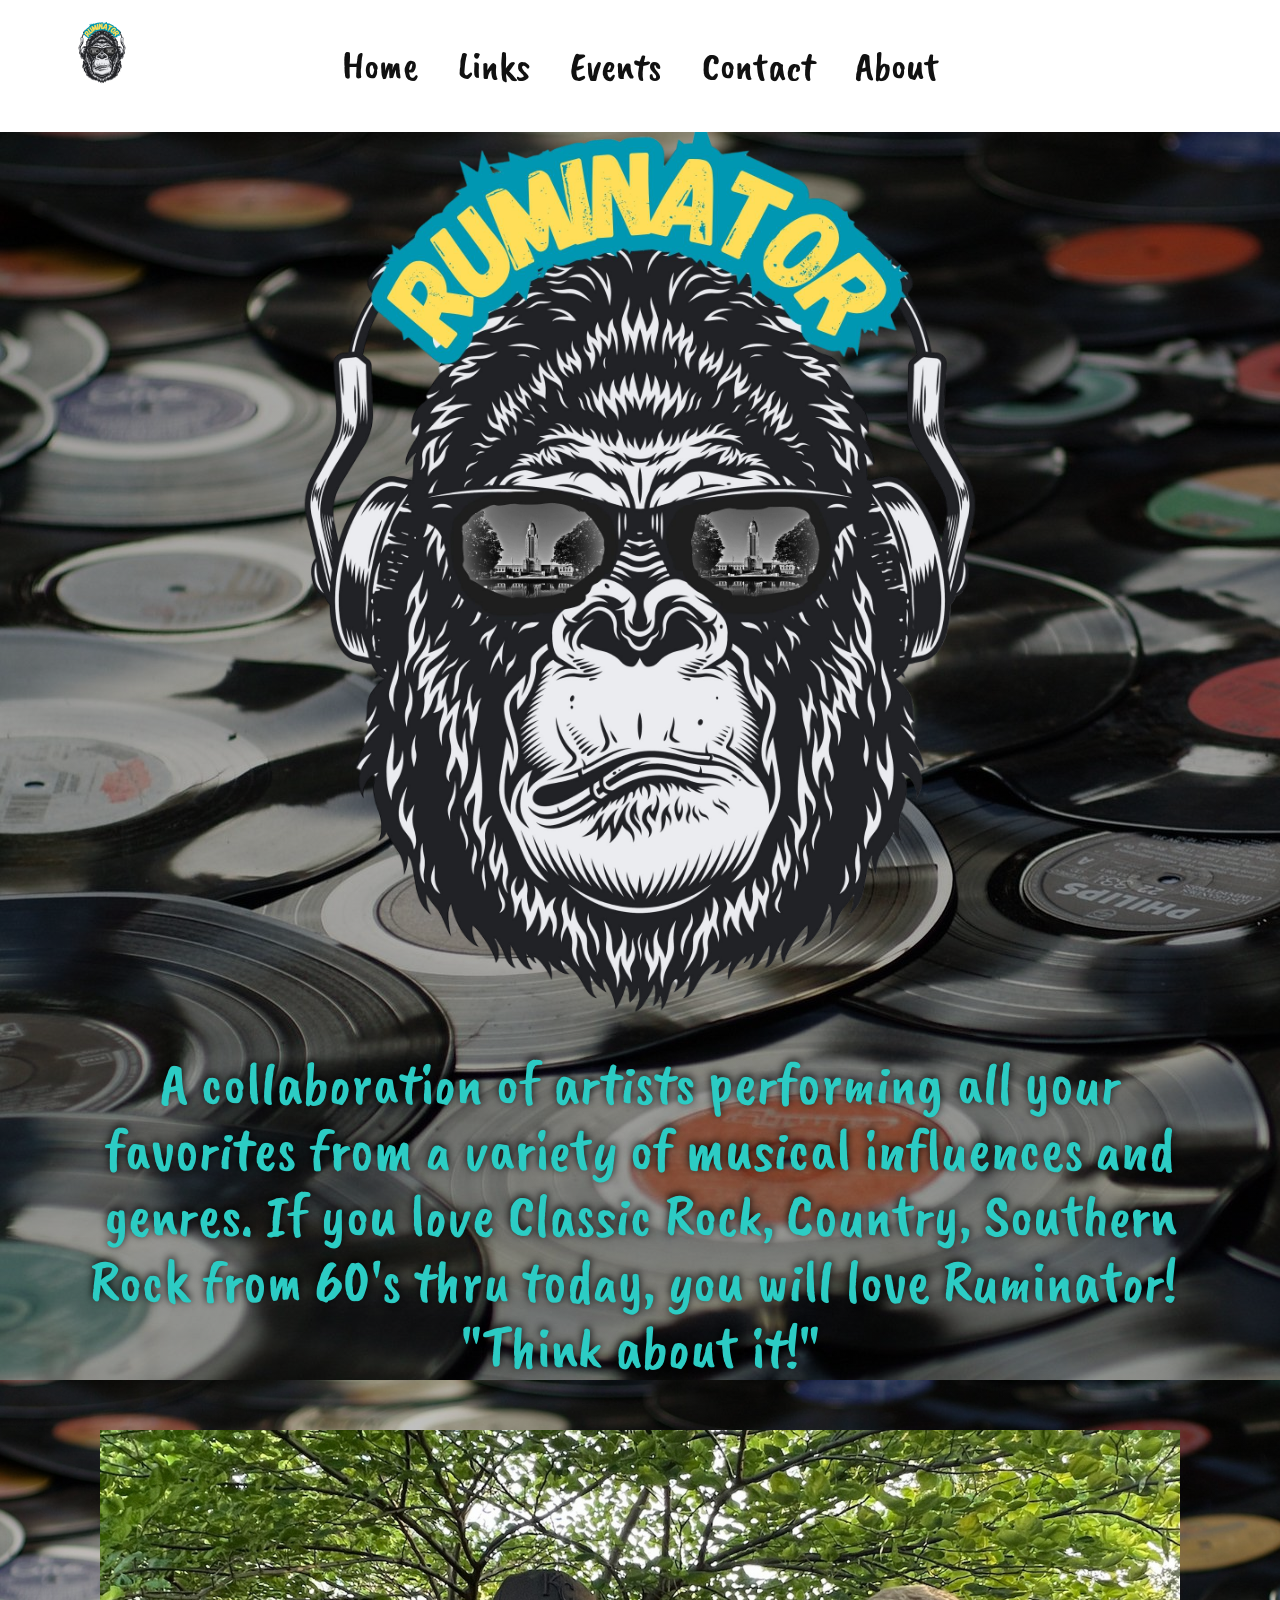
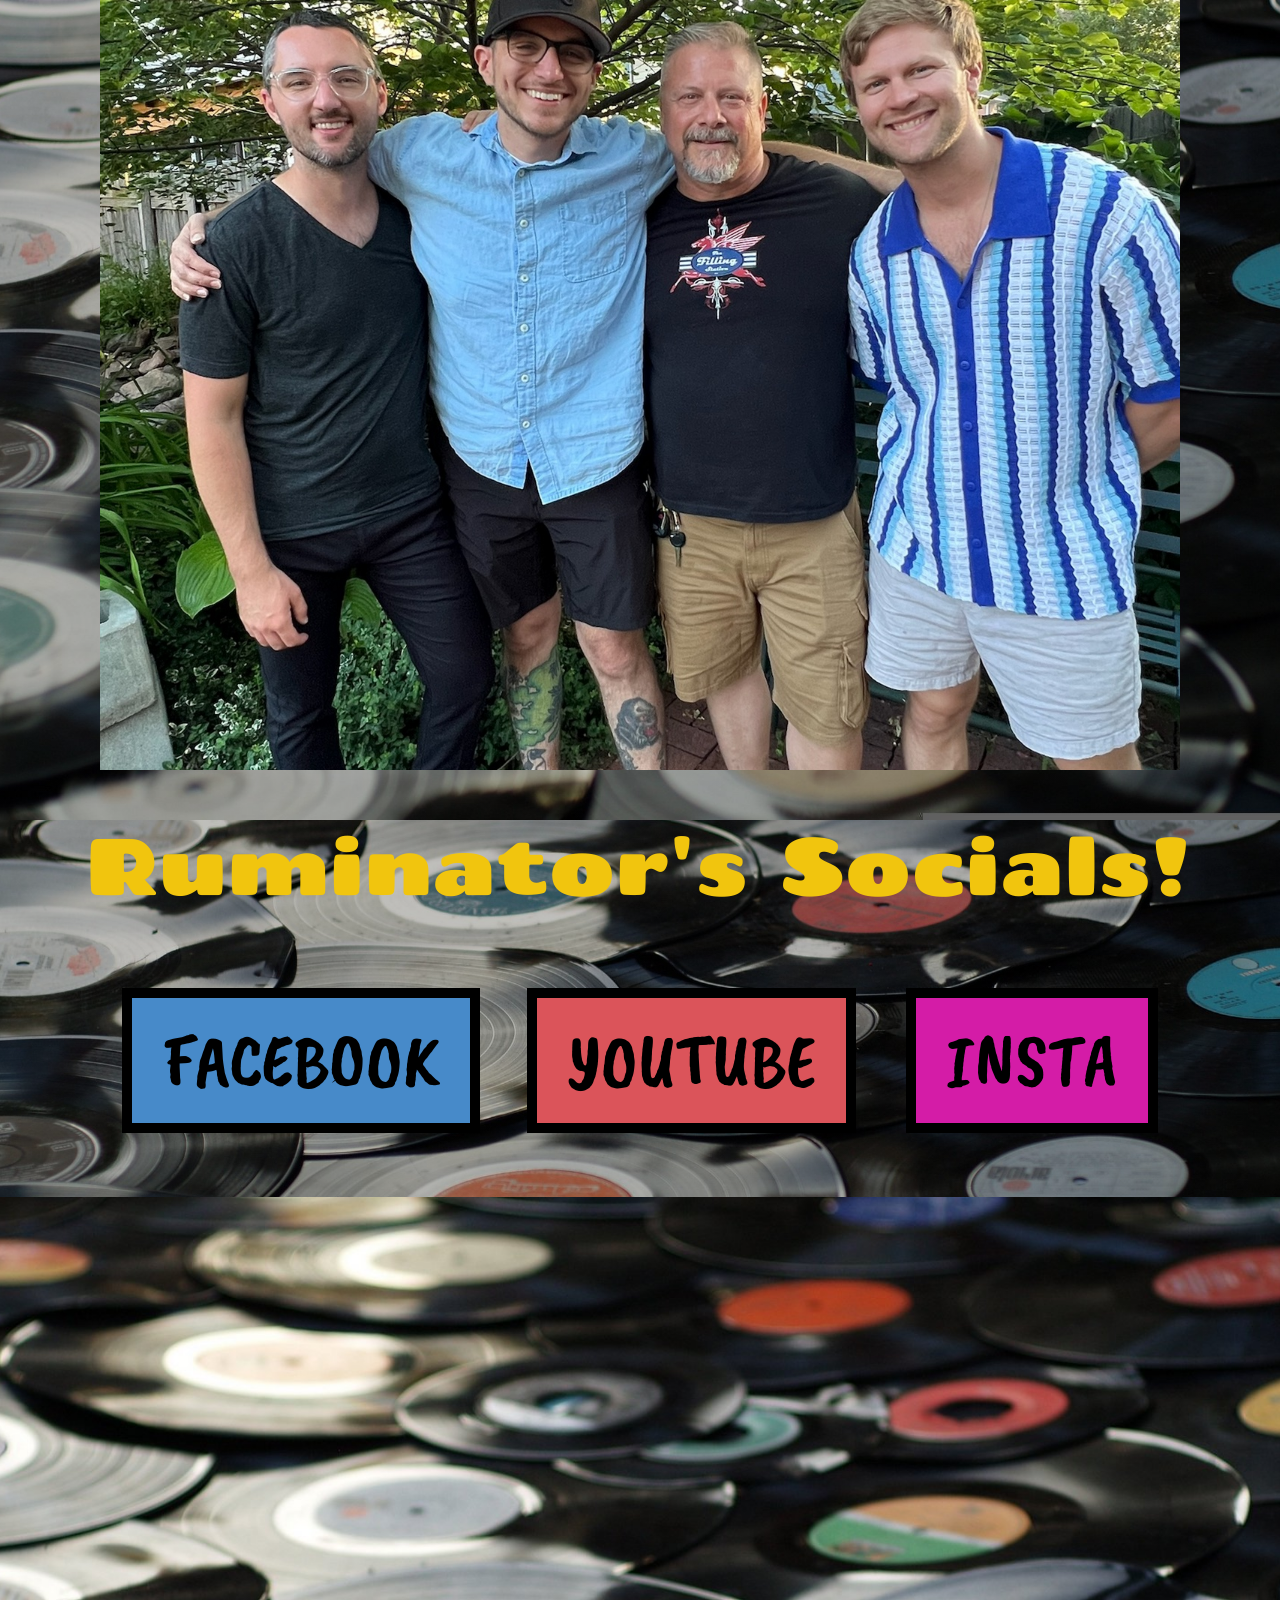
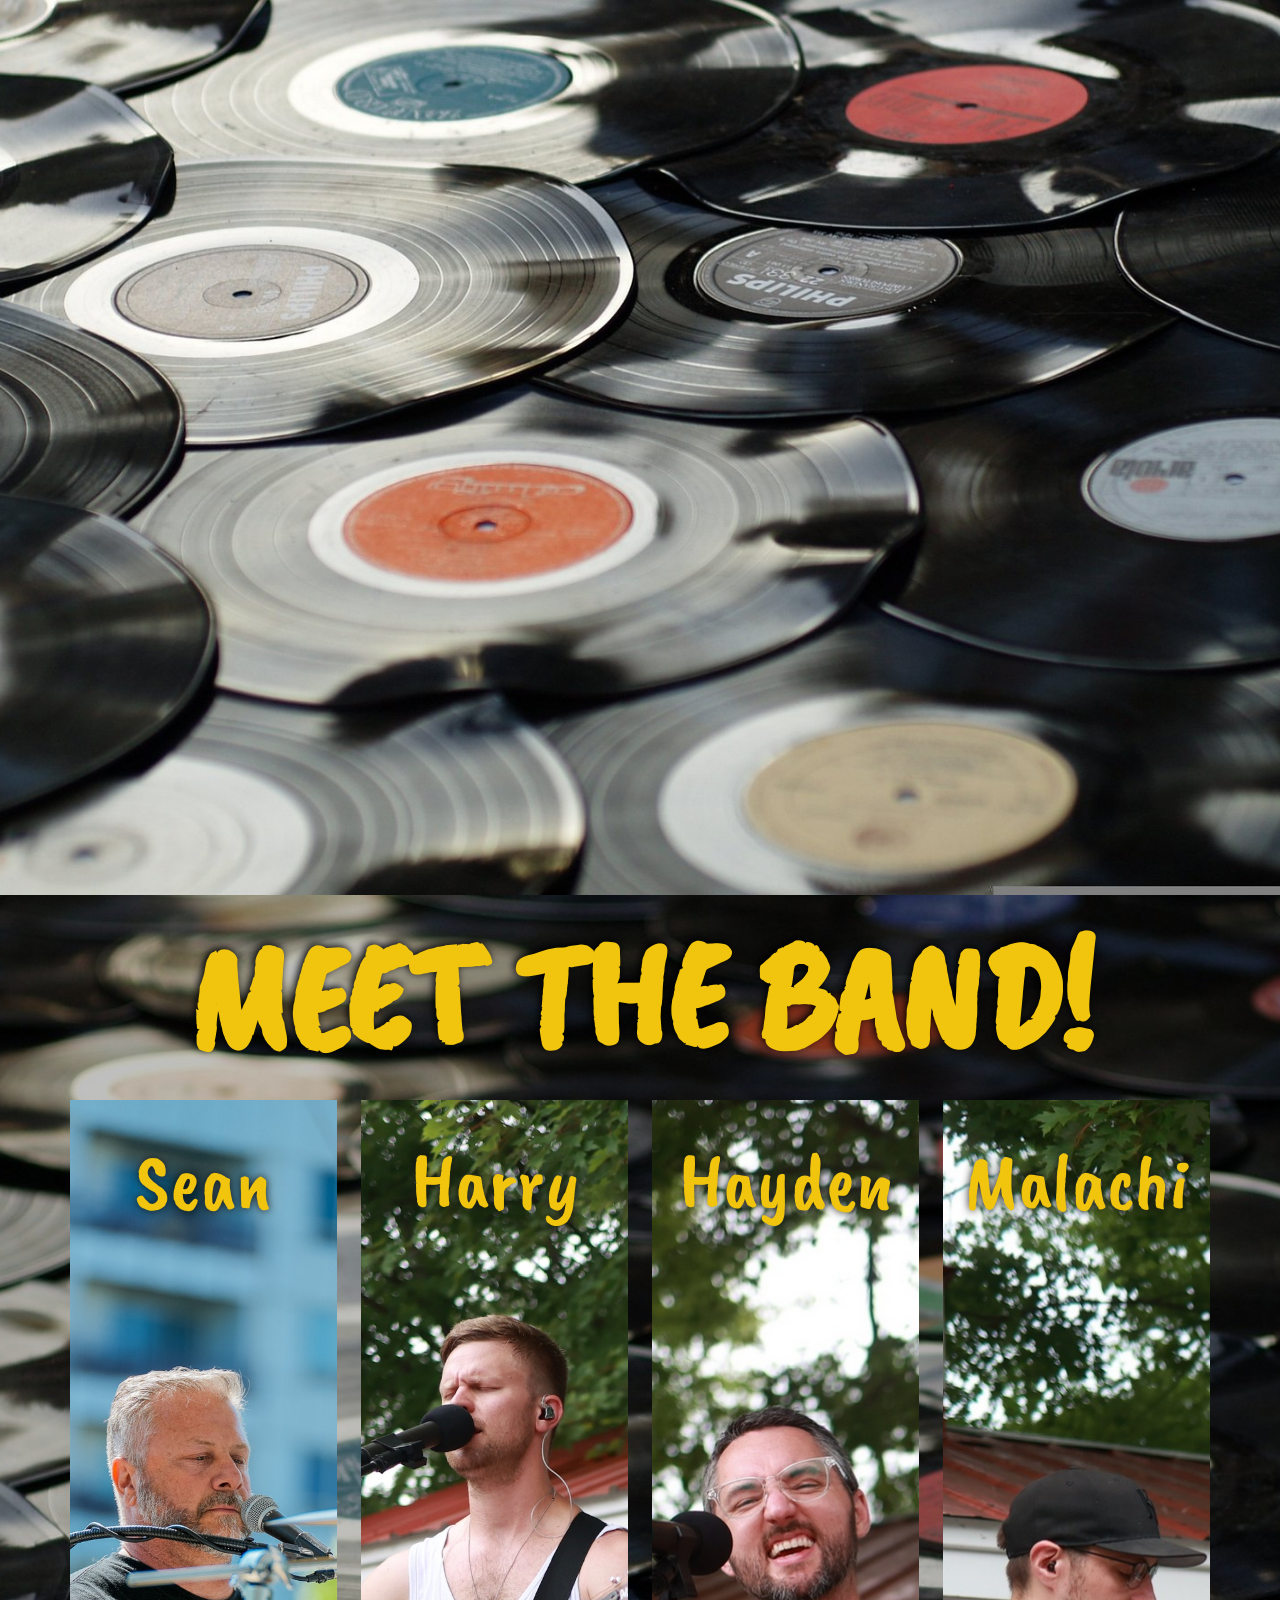
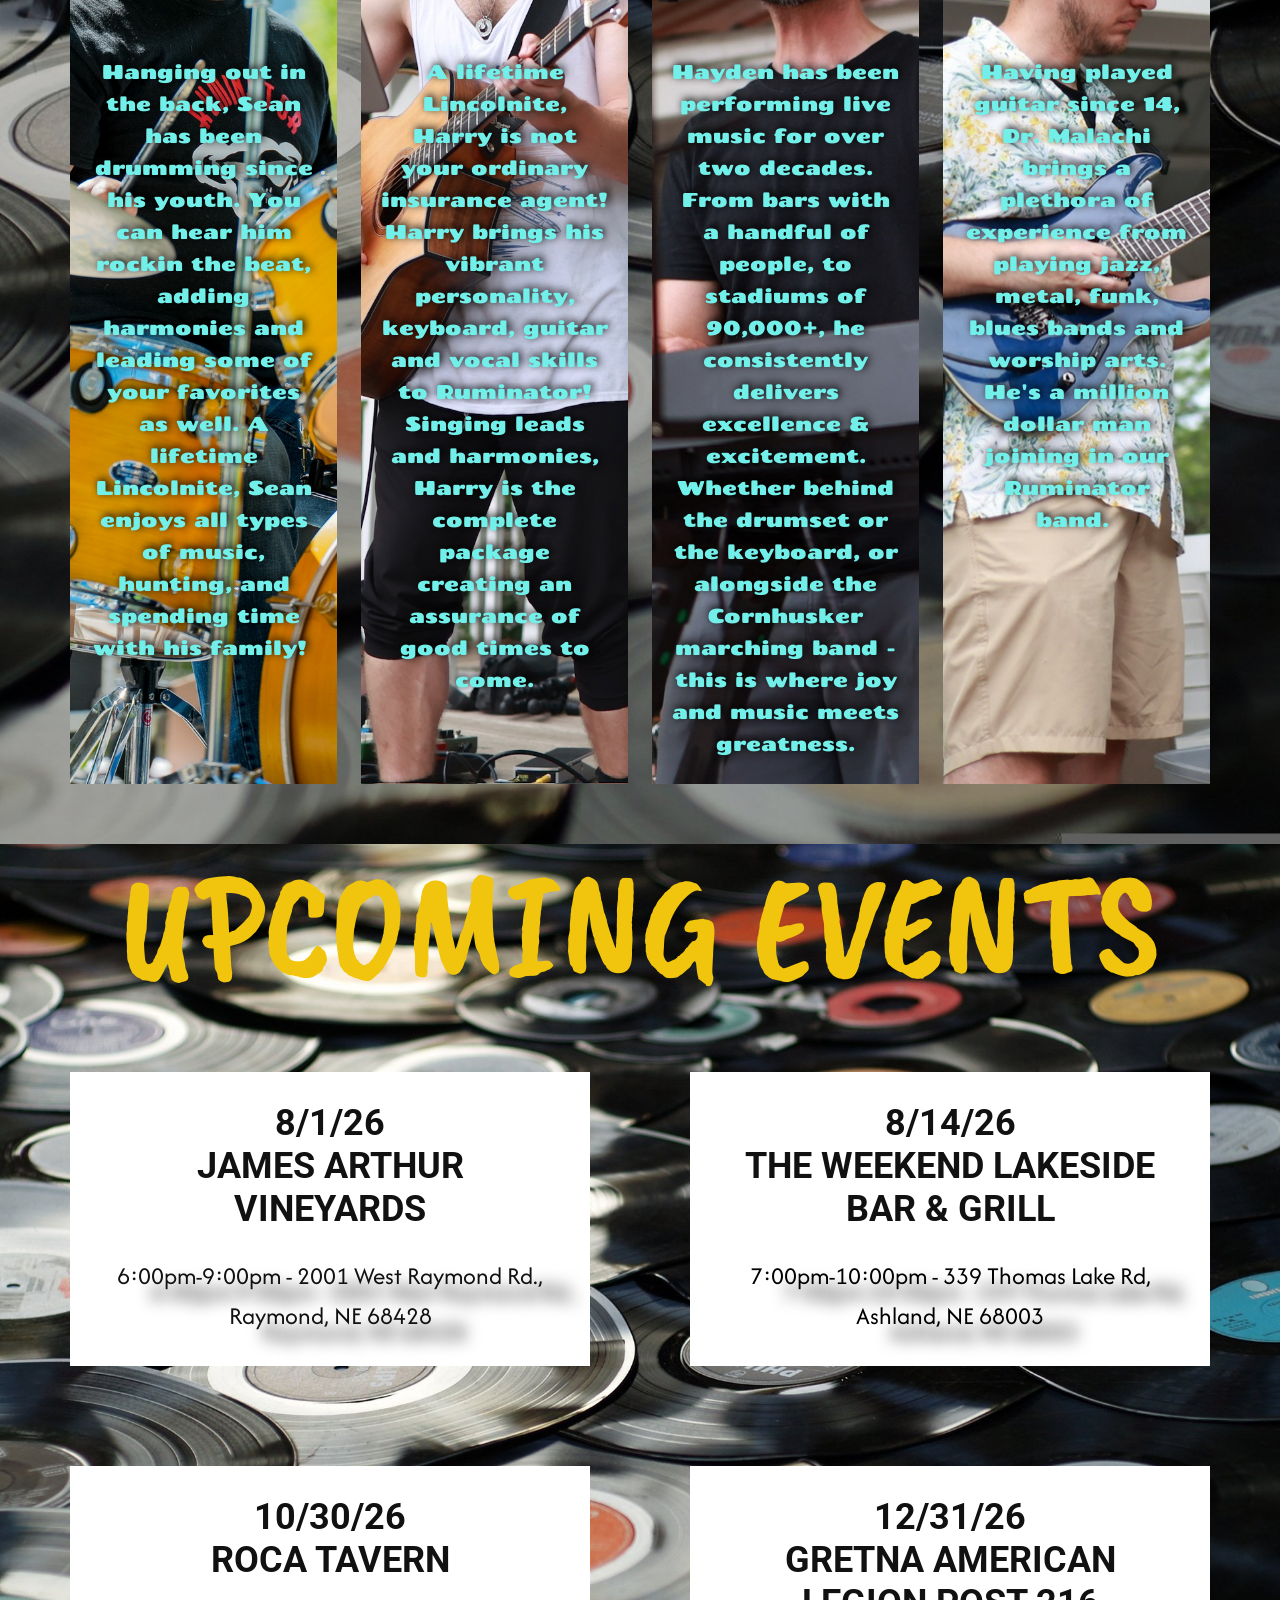
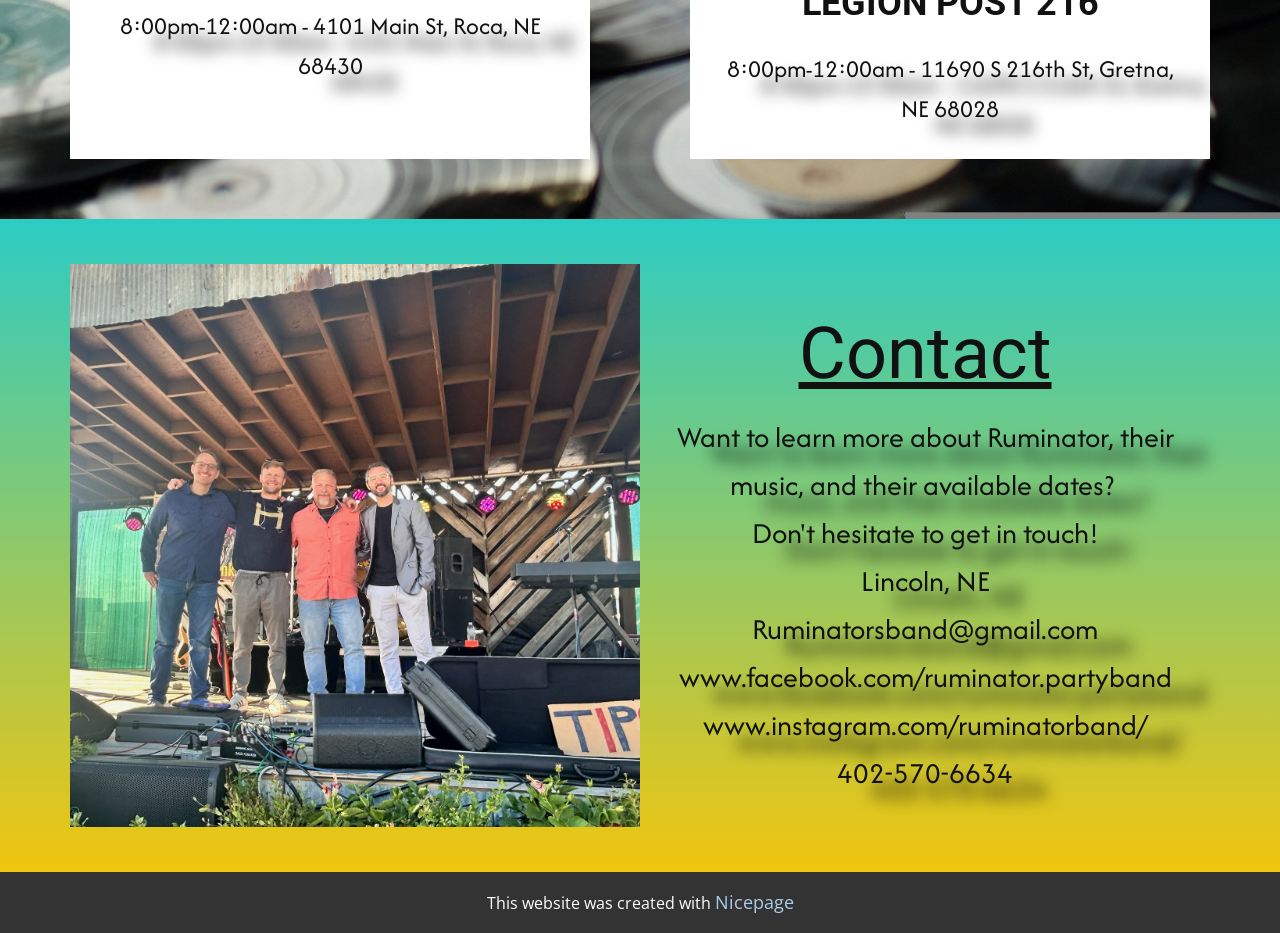
==== commit 05dddca6: "Update index.html" ====
--- a/index.html
+++ b/index.html
@@ -15,7 +15,7 @@
     
     
     
-    
+     
     
     
     
@@ -170,9 +170,9 @@
                   </div>
                   <div class="u-align-center u-container-align-center u-container-style u-layout-cell u-size-30 u-white u-layout-cell-4">
                     <div class="u-container-layout u-valign-top-lg u-valign-top-md u-valign-top-sm u-valign-top-xs u-container-layout-4">
-                      <h3 class="u-text u-text-8">10/30/26<br>Roca Tavern
-                      </h3>
-                      <p class="u-text u-text-body-color u-text-9"> 8:00pm-12:00am - 4101 Main St, Roca, NE 68430</p>
+                      <h3 class="u-text u-text-8">12/31/26<br>Gretna American Legion Post 216
+                      </h3>
+                      <p class="u-text u-text-body-color u-text-9"> 8:00pm-12:00am - 11690 S 216th St, Gretna, NE 68028</p>
                     </div>
                   </div>
                 </div>
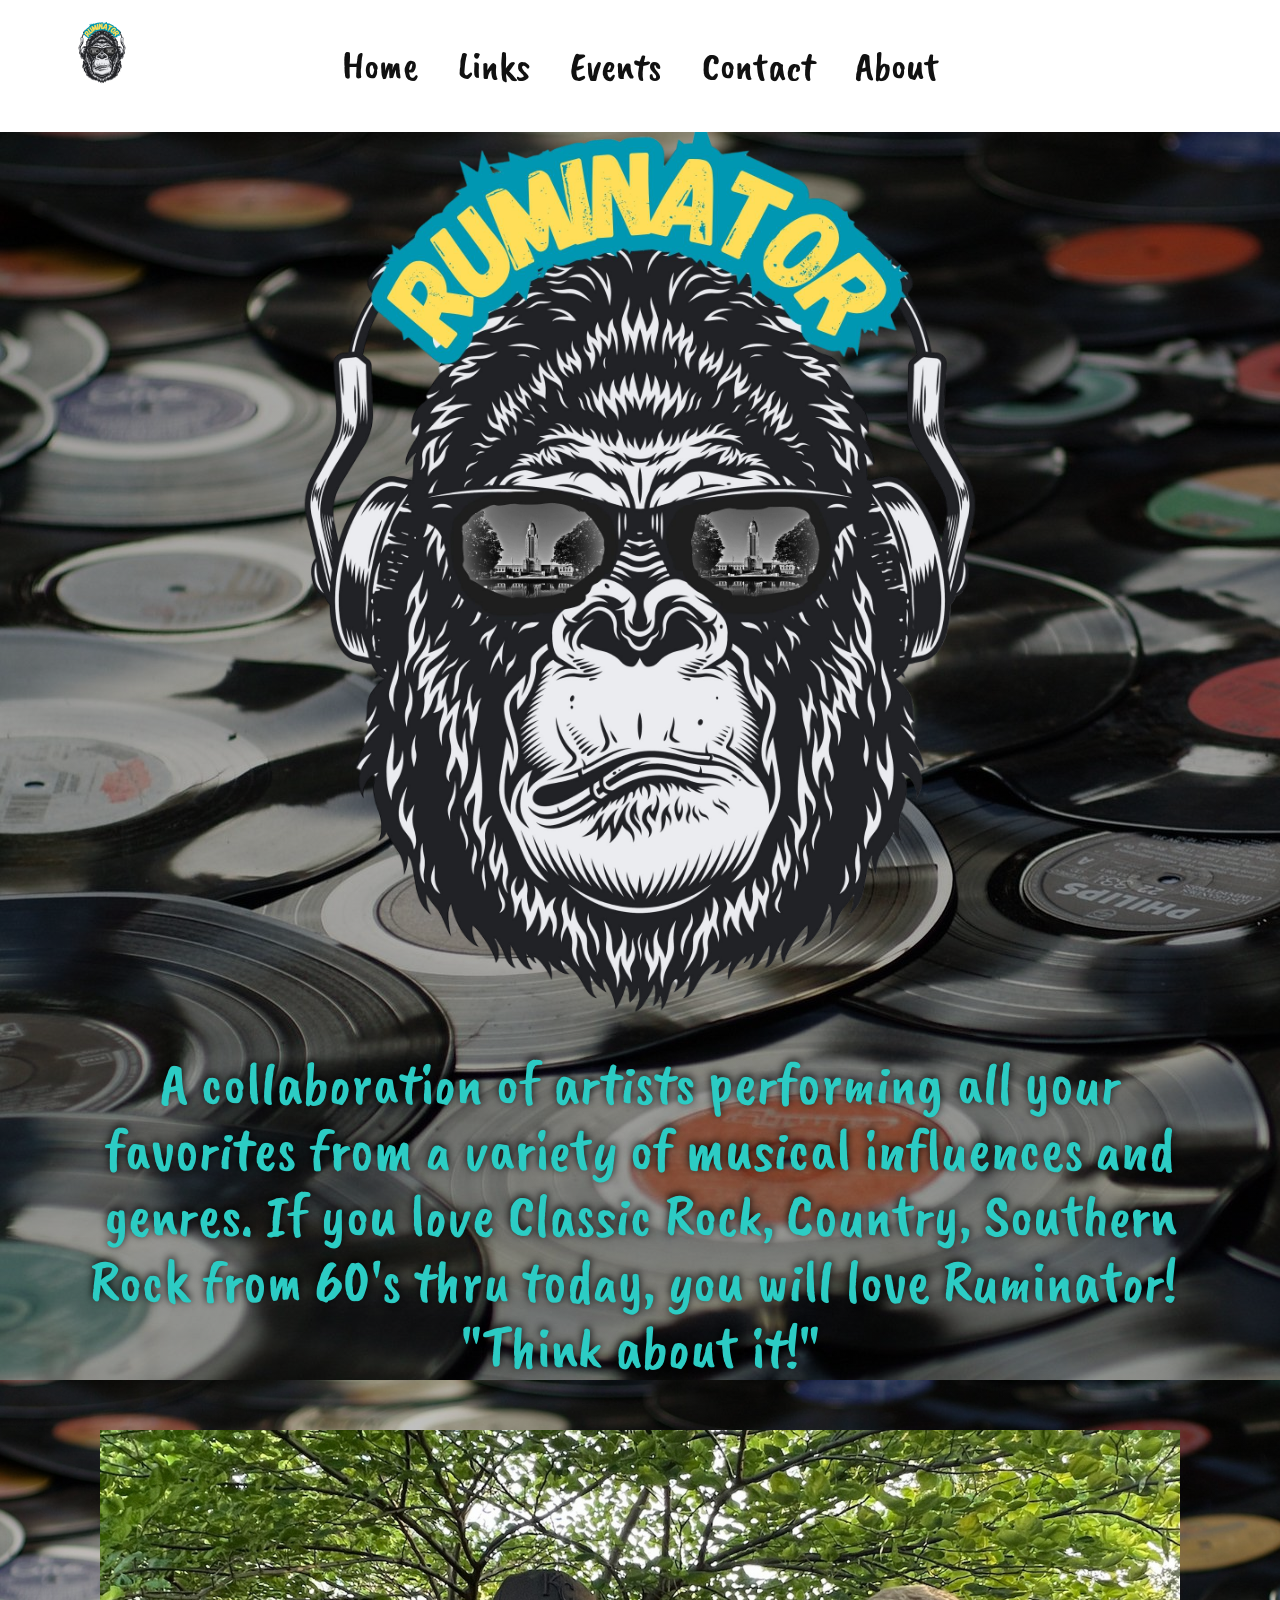
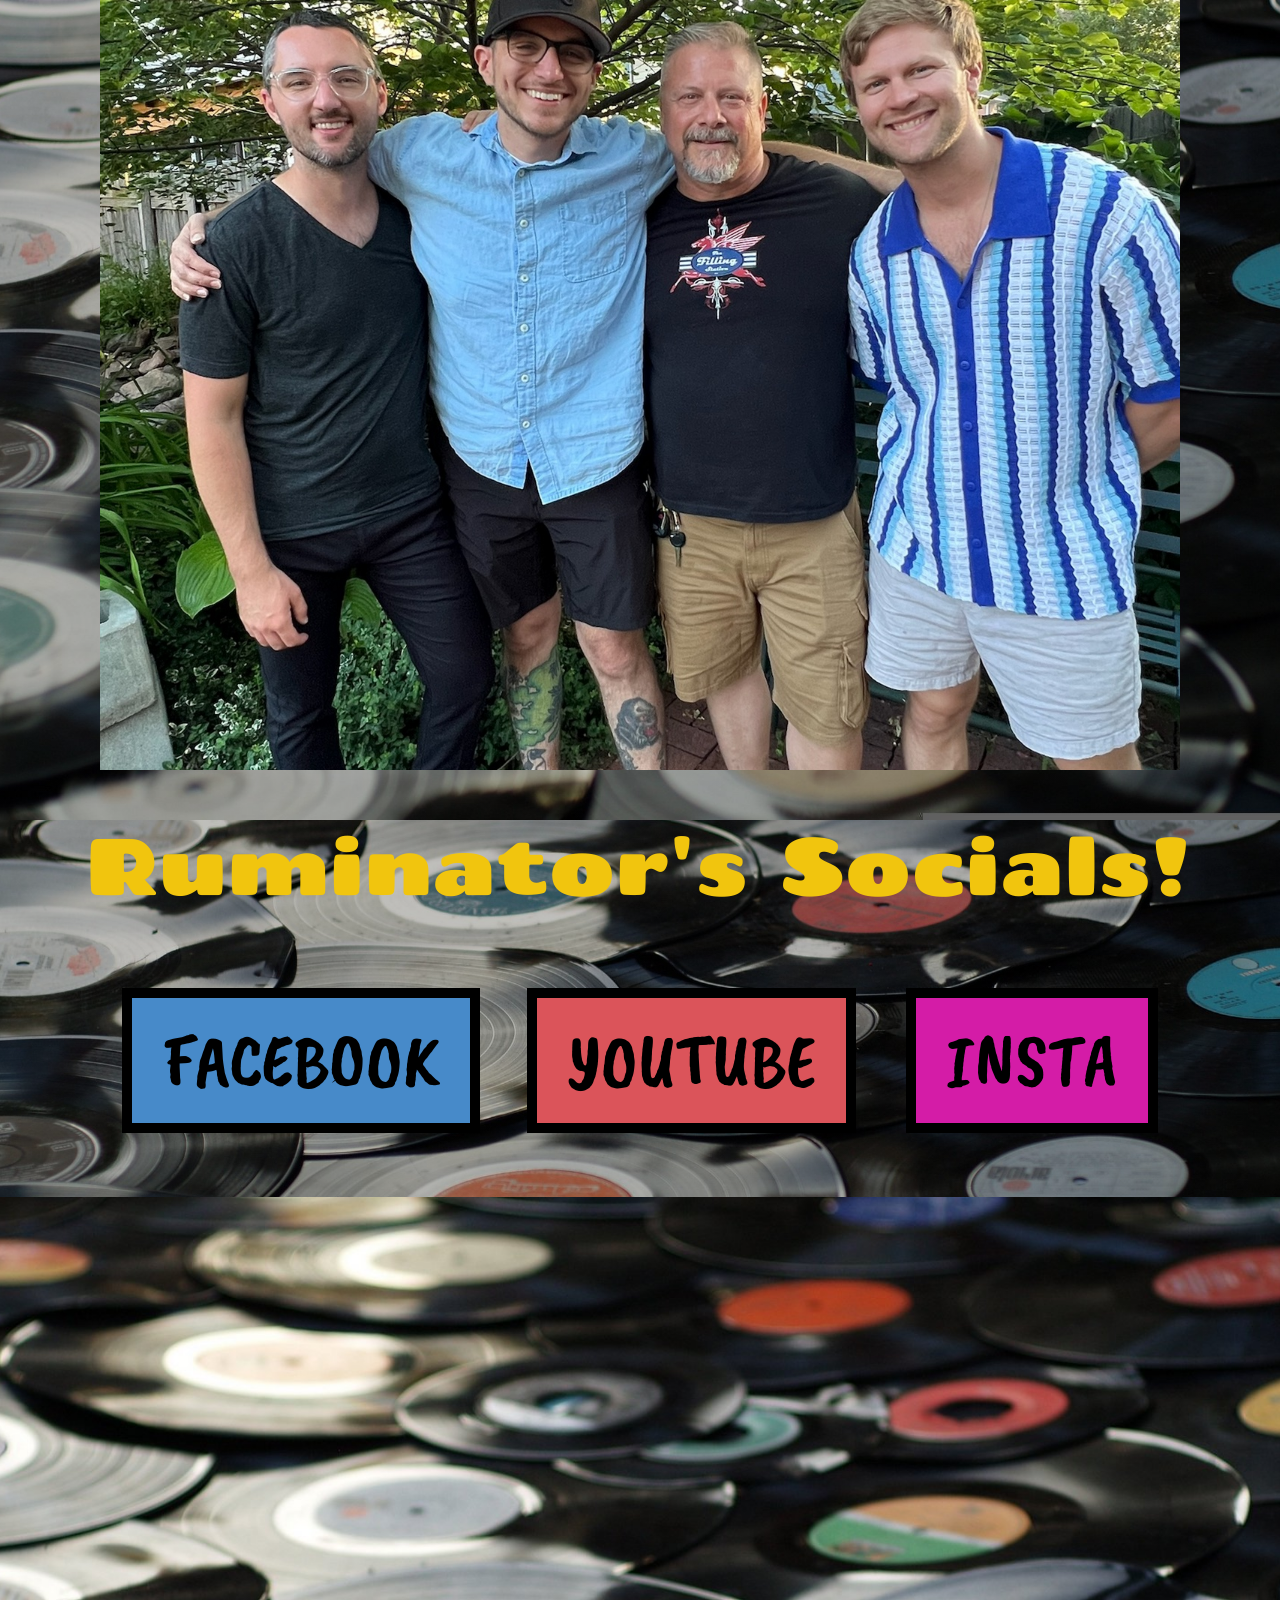
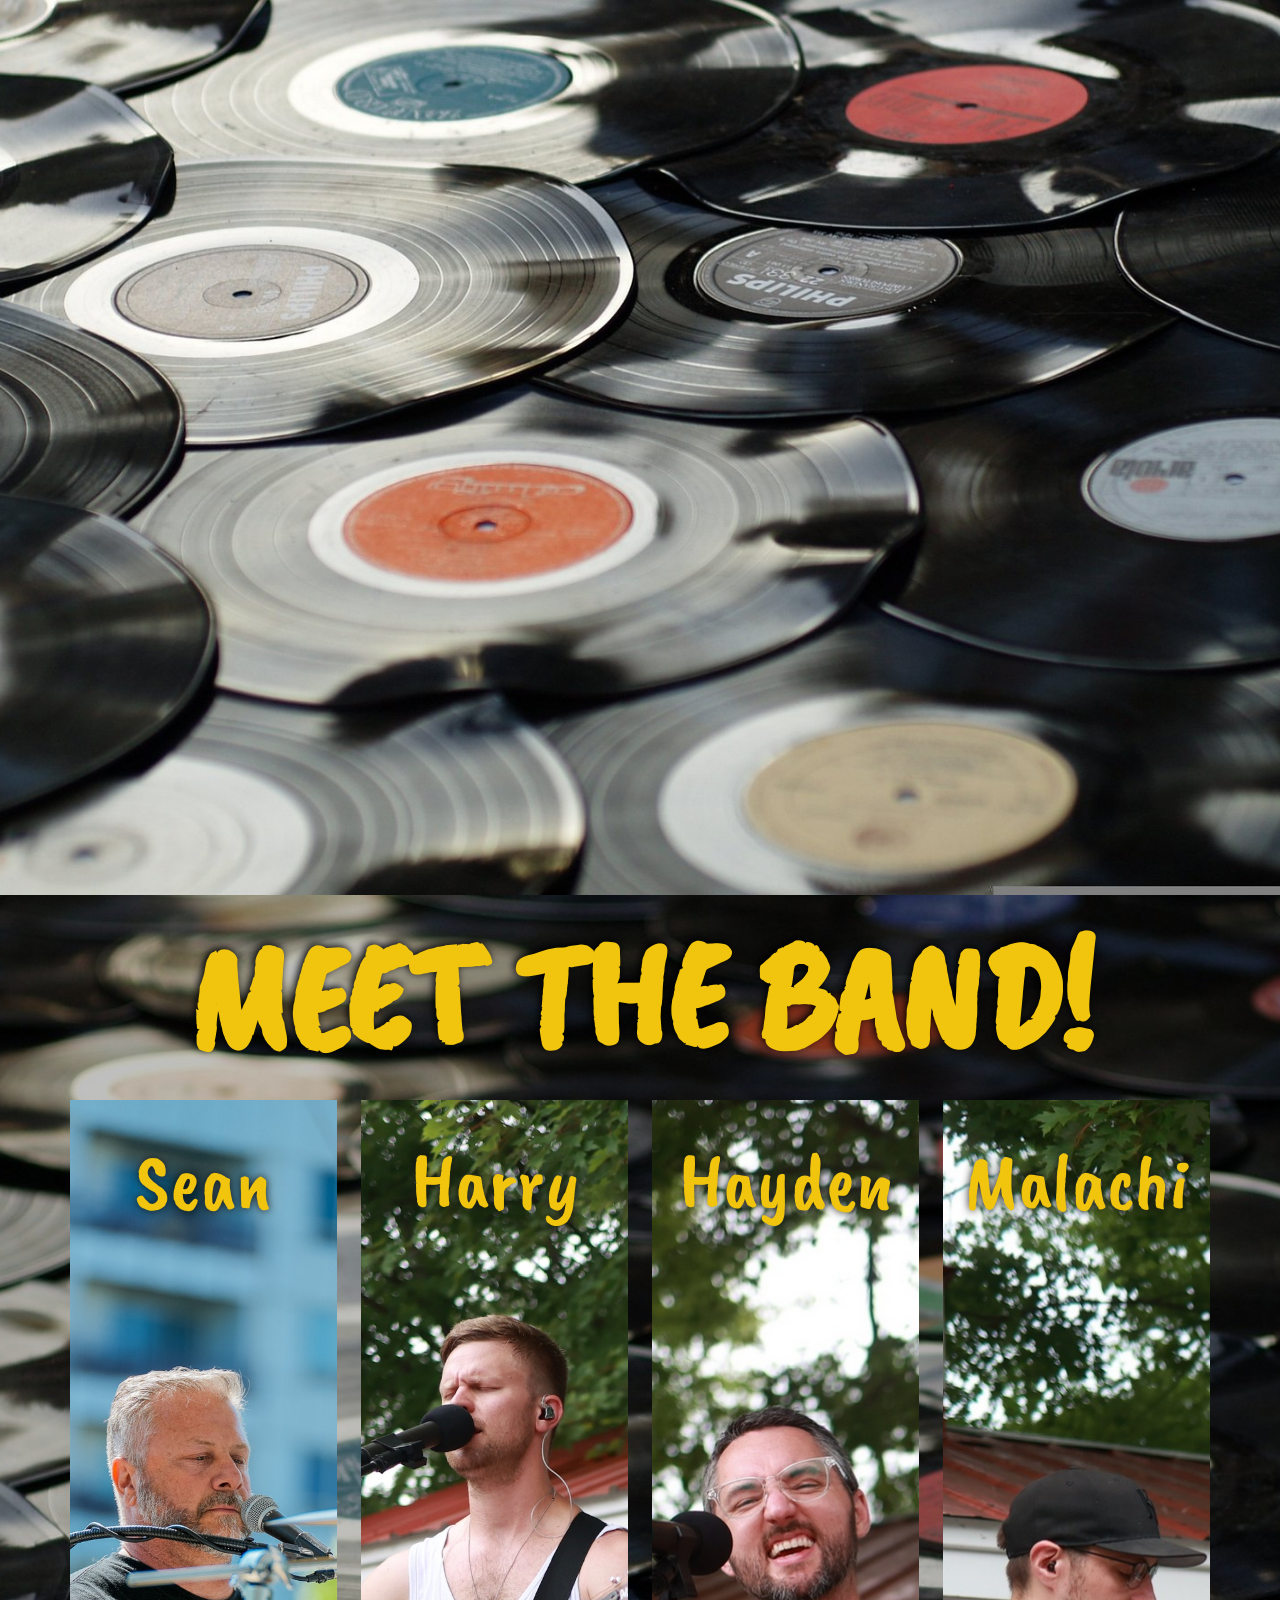
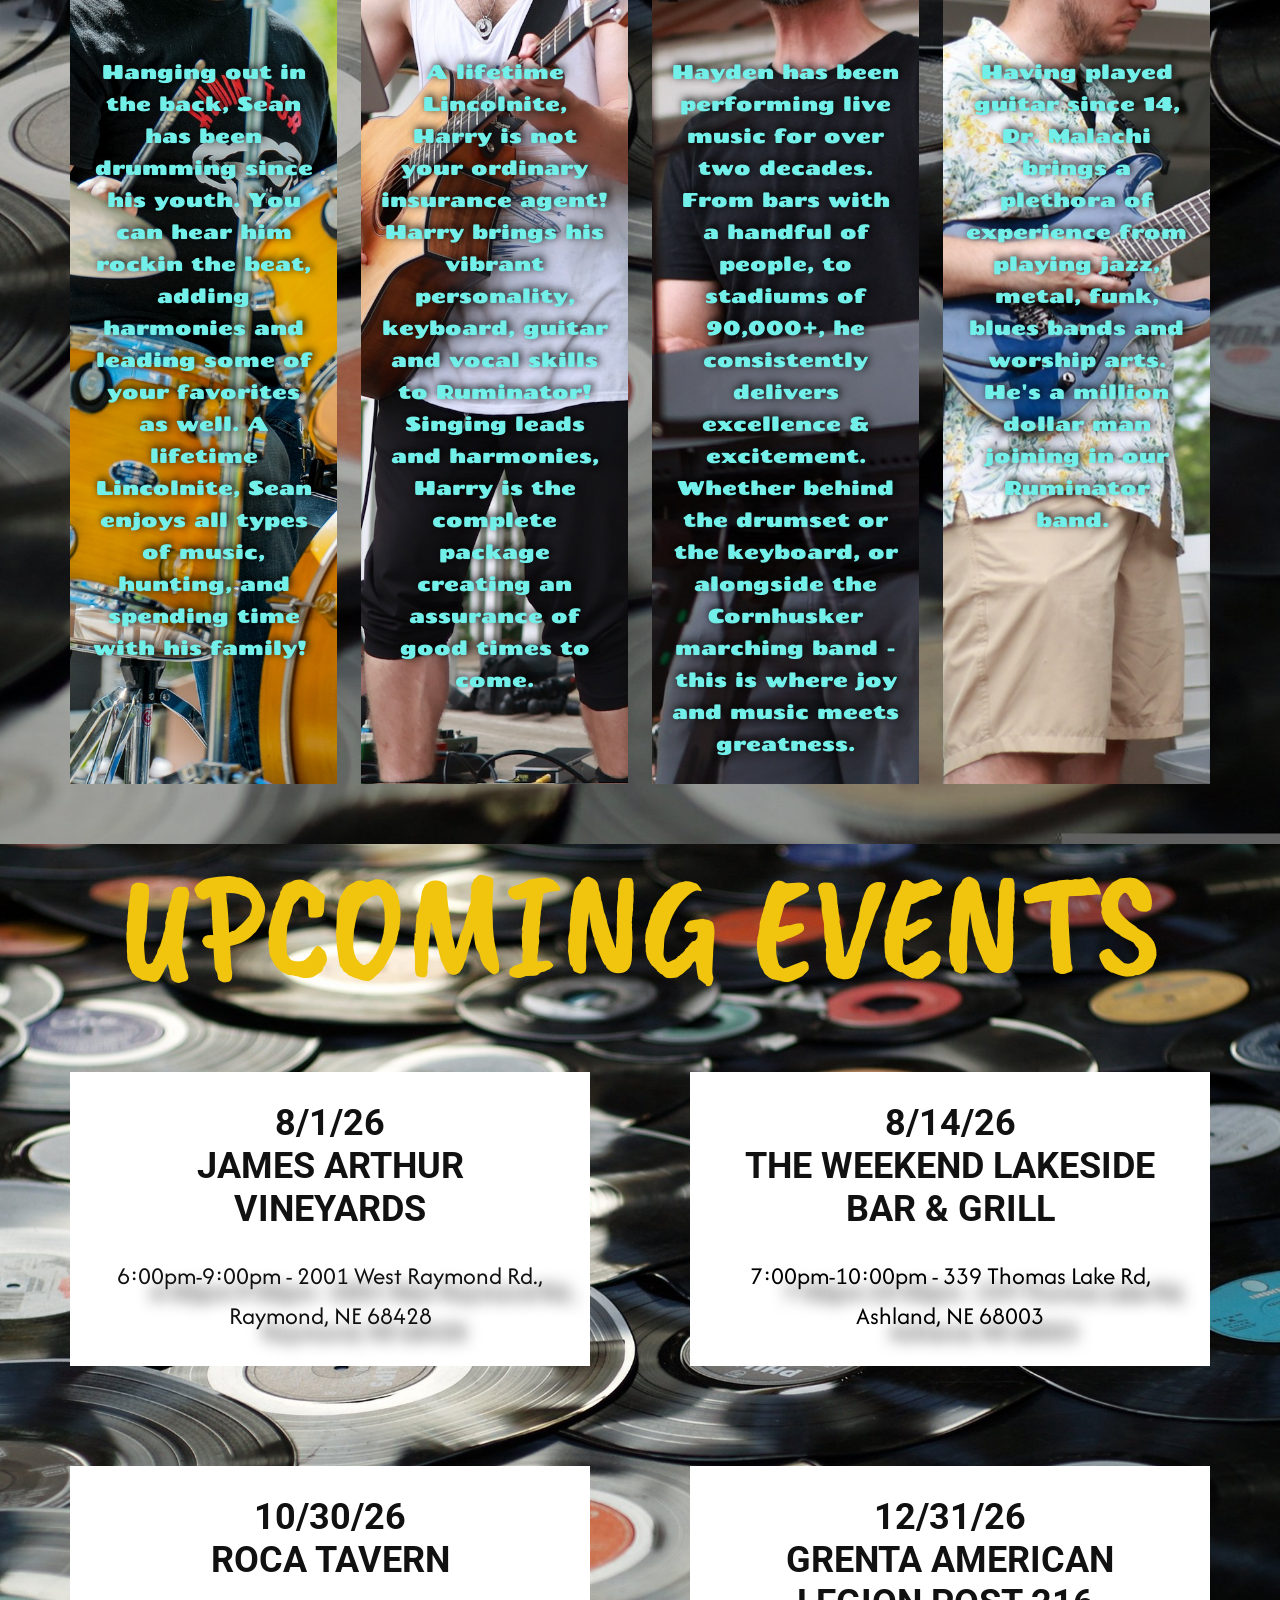
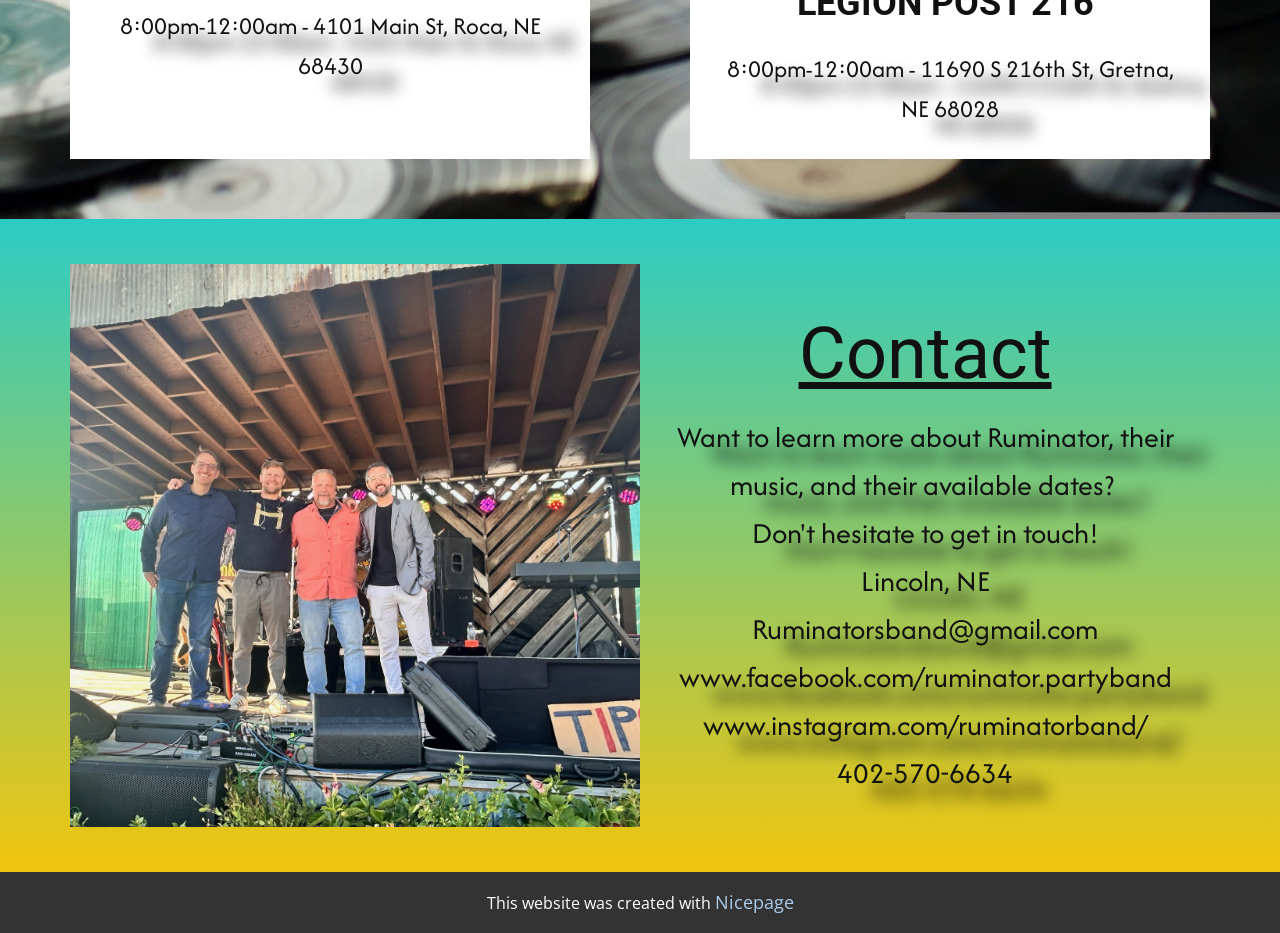
==== commit 8a28ca89: "mobile fix" ====
--- a/index.html
+++ b/index.html
@@ -15,7 +15,7 @@
     
     
     
-     
+    
     
     
     
@@ -66,7 +66,7 @@
           </div>
         </nav>
       </div></header>
-    <section class="u-align-center u-clearfix u-container-align-center-lg u-container-align-center-md u-container-align-center-xl u-image u-shading u-section-1" src="" data-image-width="3136" data-image-height="2352" id="block-1" data-href="./" data-page-id="358608200" title="Home">
+    <section class="u-align-center u-clearfix u-container-align-center u-container-align-center-lg u-container-align-center-md u-container-align-center-xl u-image u-shading u-section-1" src="" data-image-width="3136" data-image-height="2352" id="block-1" data-href="./" data-page-id="358608200" title="Home">
       <div class="u-clearfix u-sheet u-valign-bottom-xl u-valign-middle-lg u-sheet-1">
         <img class="u-align-center u-expanded-width-md u-image u-image-contain u-image-default u-preserve-proportions u-image-1" src="images/Ruminator-2.png" alt="" data-image-width="2048" data-image-height="2048">
         <h2 class="u-align-center u-custom-font u-subtitle u-text u-text-palette-4-base u-text-1">A collaboration of artists performing all your favorites from a variety of musical influences and genres. If you love Classic Rock, Country, Southern Rock from 60's thru today, you will love Ruminator!&nbsp;<br>"Think about it!" 
@@ -78,9 +78,9 @@
         <img class="u-align-center u-image u-image-default u-image-1" src="images/IMG_5921.jpg" alt="" data-image-width="1536" data-image-height="2048">
       </div>
     </section>
-    <section class="u-align-left u-clearfix u-color-scheme-summer-time u-color-style-multicolor-1 u-container-align-left-lg u-container-align-left-xl u-image u-shading u-section-3" id="block-3" data-href="Links.html" data-page-id="78244813" title="Links" data-image-width="3136" data-image-height="2352">
+    <section class="u-align-left u-clearfix u-color-scheme-summer-time u-color-style-multicolor-1 u-container-align-left-lg u-container-align-left-md u-container-align-left-sm u-container-align-left-xl u-image u-shading u-section-3" id="block-3" data-href="Links.html" data-page-id="78244813" title="Links" data-image-width="3136" data-image-height="2352">
       <div class="u-clearfix u-sheet u-sheet-1">
-        <h2 class="u-align-center u-custom-font u-text u-text-default u-text-palette-3-base u-text-1">Ruminator's Socials! </h2>
+        <h2 class="u-align-center u-custom-font u-text u-text-default-lg u-text-default-md u-text-default-sm u-text-default-xl u-text-palette-3-base u-text-1">Ruminator's Socials! </h2>
         <a href="https://www.facebook.com/ruminator.partyband" class="u-active-none u-align-center-sm u-align-center-xs u-align-left-lg u-align-left-md u-align-left-xl u-border-10 u-border-black u-border-hover-black u-btn u-button-style u-custom-font u-hover-none u-palette-1-base u-text-black u-btn-1" title="Facebook">Facebook</a>
         <a href="https://www.youtube.com/@RUMINATORLNK" class="u-active-none u-align-center u-border-10 u-border-black u-border-hover-black u-btn u-button-style u-custom-font u-hover-none u-palette-2-base u-text-black u-btn-2" title="YouTube">YouTube</a>
         <a href="https://www.instagram.com/ruminatorband/" class="u-active-none u-align-center-sm u-align-center-xs u-align-right-lg u-align-right-md u-align-right-xl u-border-10 u-border-black u-border-hover-black u-btn u-button-style u-custom-color-1 u-custom-font u-hover-none u-text-black u-btn-3" title="Insta">Insta</a>
@@ -170,9 +170,9 @@
                   </div>
                   <div class="u-align-center u-container-align-center u-container-style u-layout-cell u-size-30 u-white u-layout-cell-4">
                     <div class="u-container-layout u-valign-top-lg u-valign-top-md u-valign-top-sm u-valign-top-xs u-container-layout-4">
-                      <h3 class="u-text u-text-8">12/31/26<br>Gretna American Legion Post 216
-                      </h3>
-                      <p class="u-text u-text-body-color u-text-9"> 8:00pm-12:00am - 11690 S 216th St, Gretna, NE 68028</p>
+                      <h3 class="u-text u-text-8">12/31/26<br>Grenta American Legion Post 216&nbsp;
+                      </h3>
+                      <p class="u-text u-text-body-color u-text-9"> 8:00pm-12:00am - ​11690 S 216th St, Gretna, NE 68028</p>
                     </div>
                   </div>
                 </div>
@@ -190,7 +190,7 @@
               <div class="u-container-style u-image u-layout-cell u-right-cell u-size-30 u-image-1" data-image-width="2048" data-image-height="1536">
                 <div class="u-container-layout u-container-layout-1"></div>
               </div>
-              <div class="u-align-left u-container-align-left-lg u-container-align-left-xl u-container-style u-layout-cell u-left-cell u-size-30 u-layout-cell-2">
+              <div class="u-align-left u-container-align-left u-container-align-left-lg u-container-align-left-xl u-container-style u-layout-cell u-left-cell u-size-30 u-layout-cell-2">
                 <div class="u-container-layout u-valign-bottom-xl u-valign-middle-xs u-container-layout-2">
                   <h1 class="u-align-center u-text u-text-1"><u>Contact</u>
                   </h1>
--- a/index.css
+++ b/index.css
@@ -268,14 +268,14 @@
 
 @media (max-width: 575px) {
   .u-section-3 .u-sheet-1 {
-    min-height: 618px;
+    min-height: 587px;
   }
 
   .u-section-3 .u-text-1 {
-    font-size: 3.125rem;
-    width: auto;
-    margin-left: -37px;
-    margin-right: -37px;
+    font-size: 2.5rem;
+    width: auto;
+    margin-left: 0;
+    margin-right: 0;
   }
 
   .u-section-3 .u-btn-1 {
@@ -290,7 +290,7 @@
 
   .u-section-3 .u-btn-3 {
     margin-top: 16px;
-    margin-bottom: 25px;
+    margin-bottom: 16px;
   }
 } .u-section-4 {
   background-image: url("images/background.jpg");
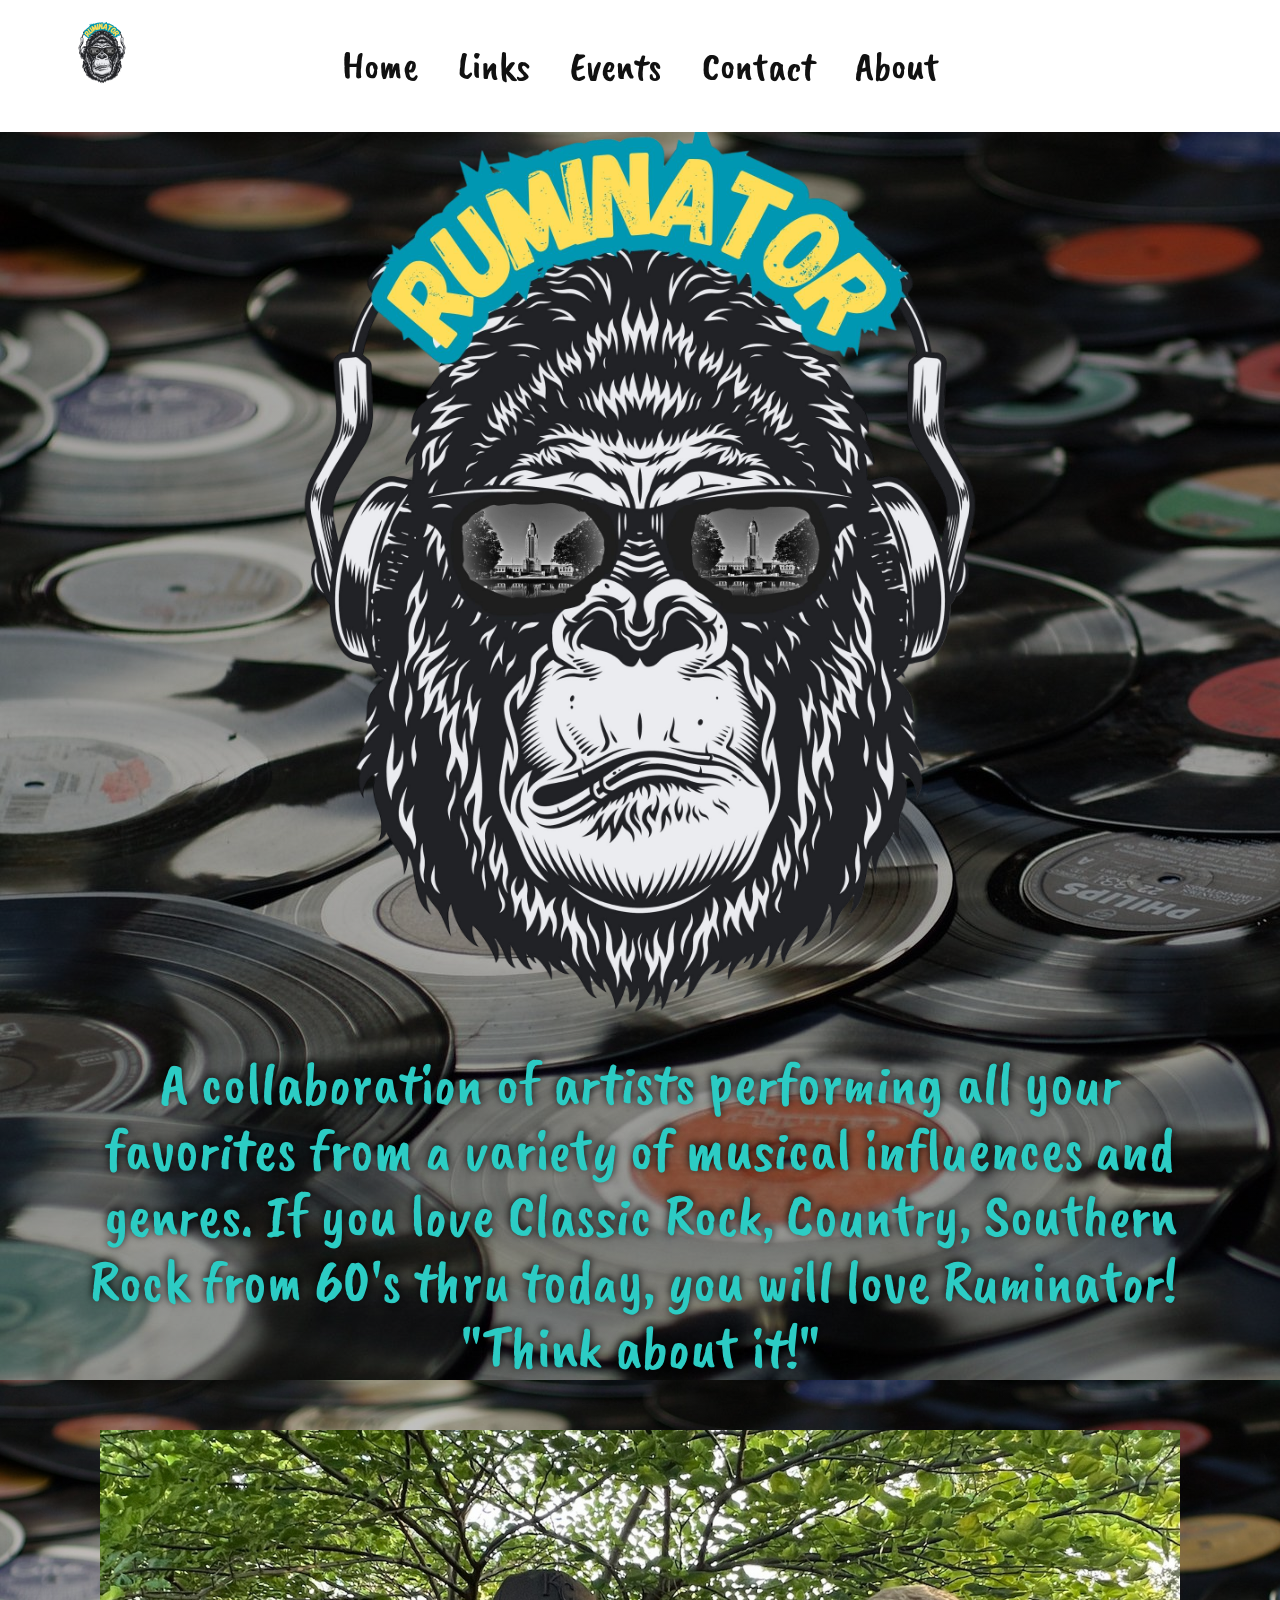
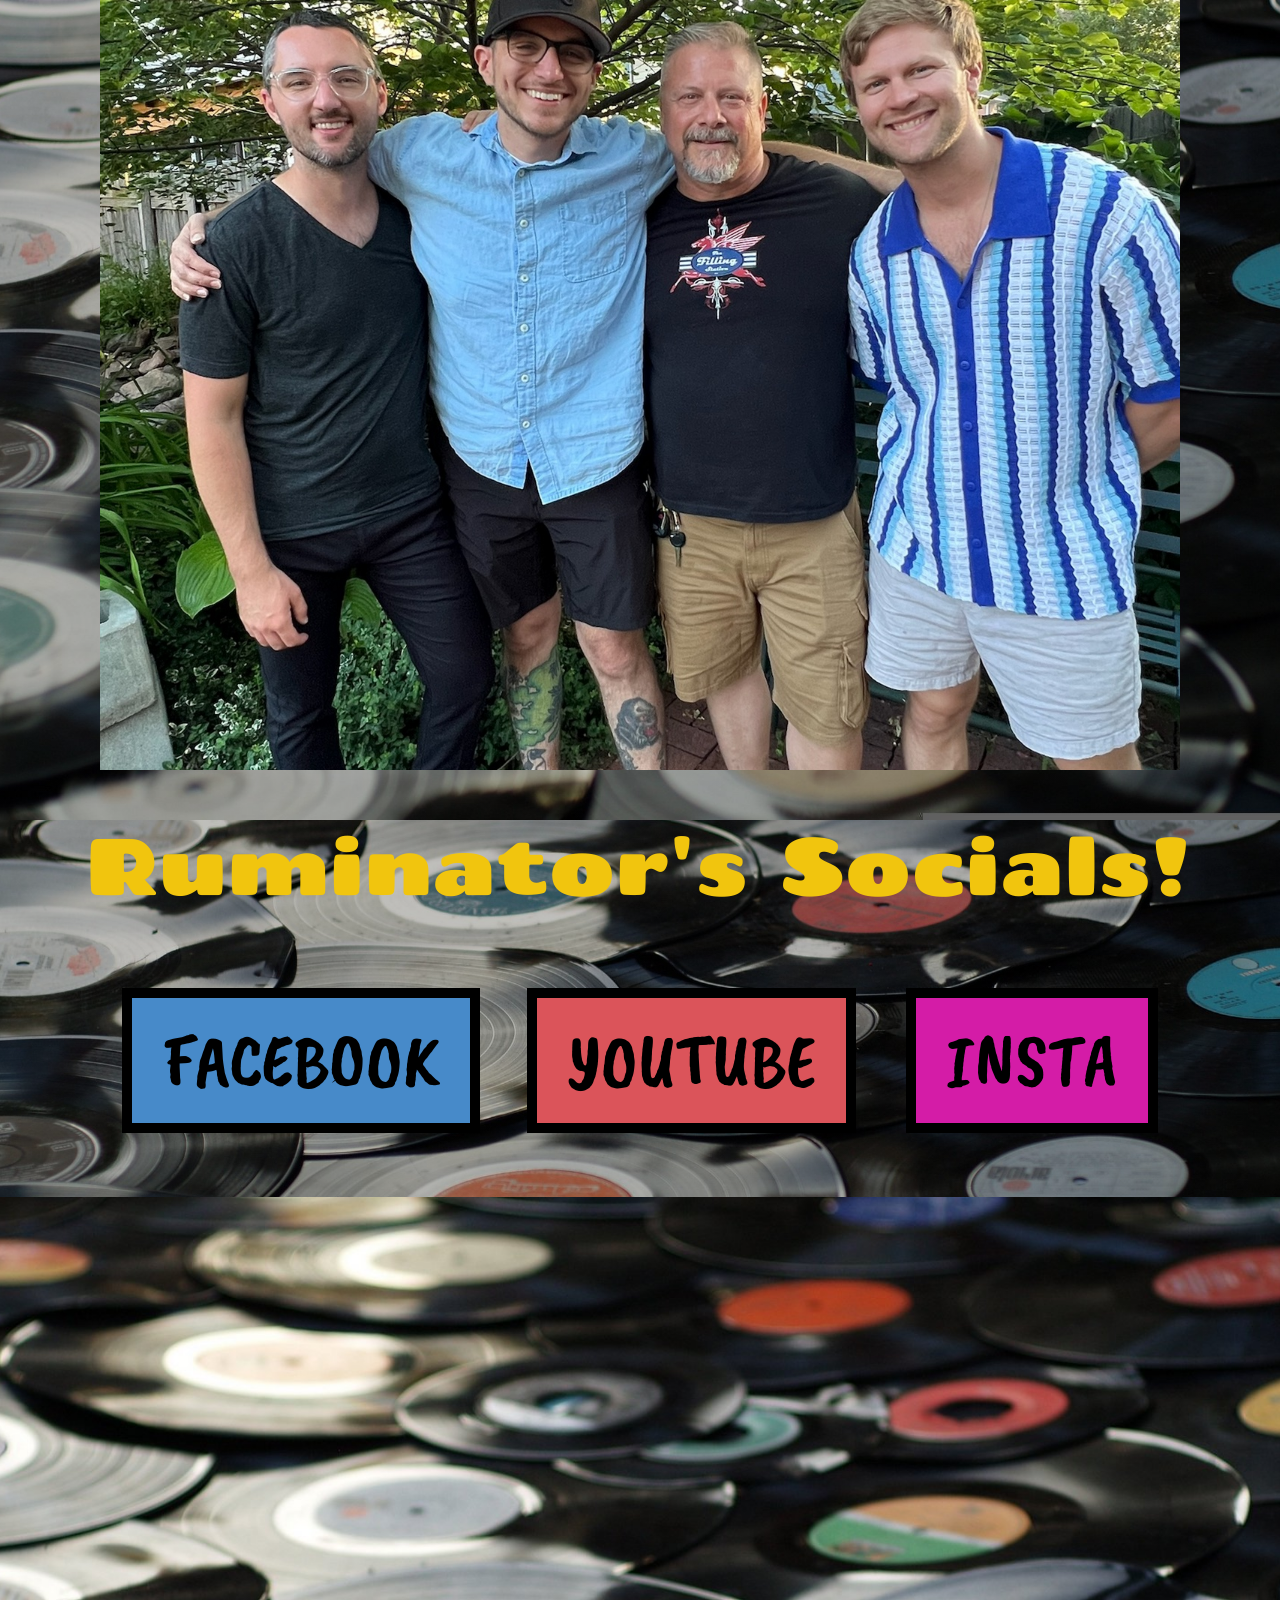
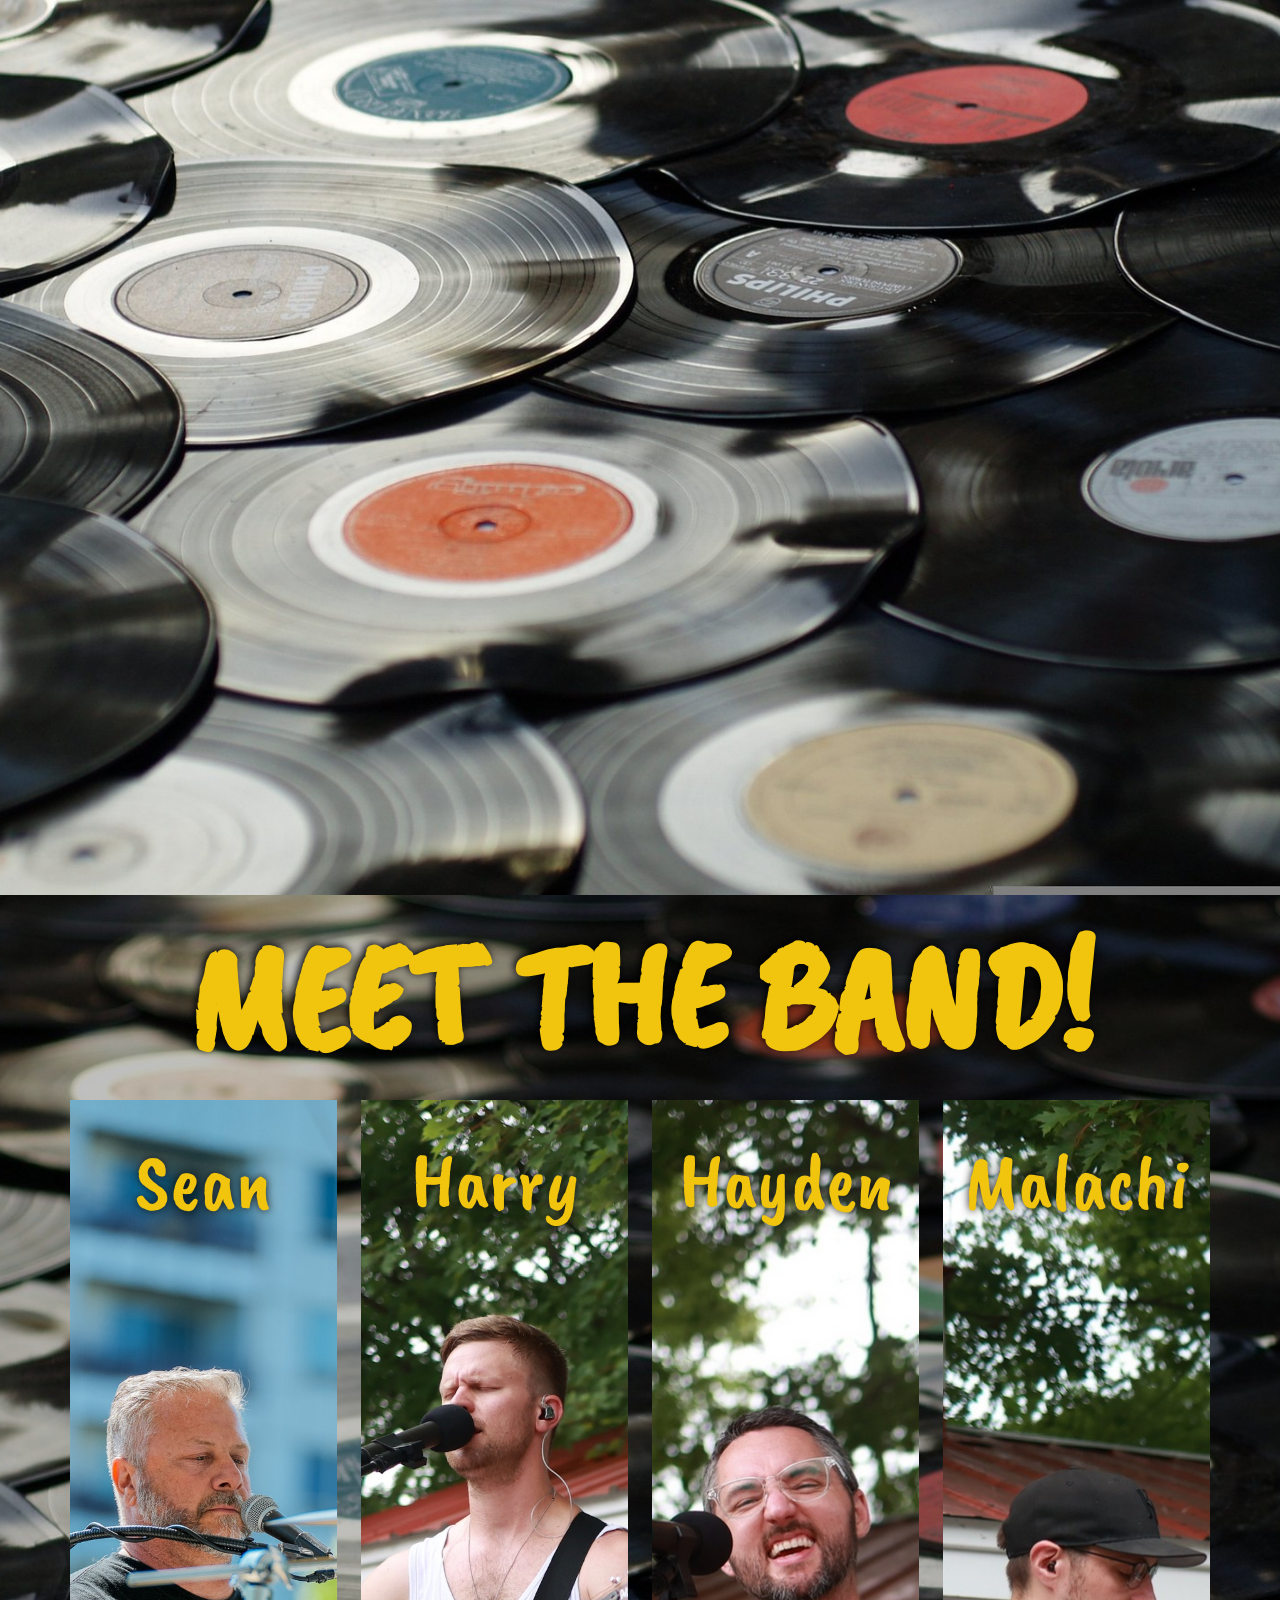
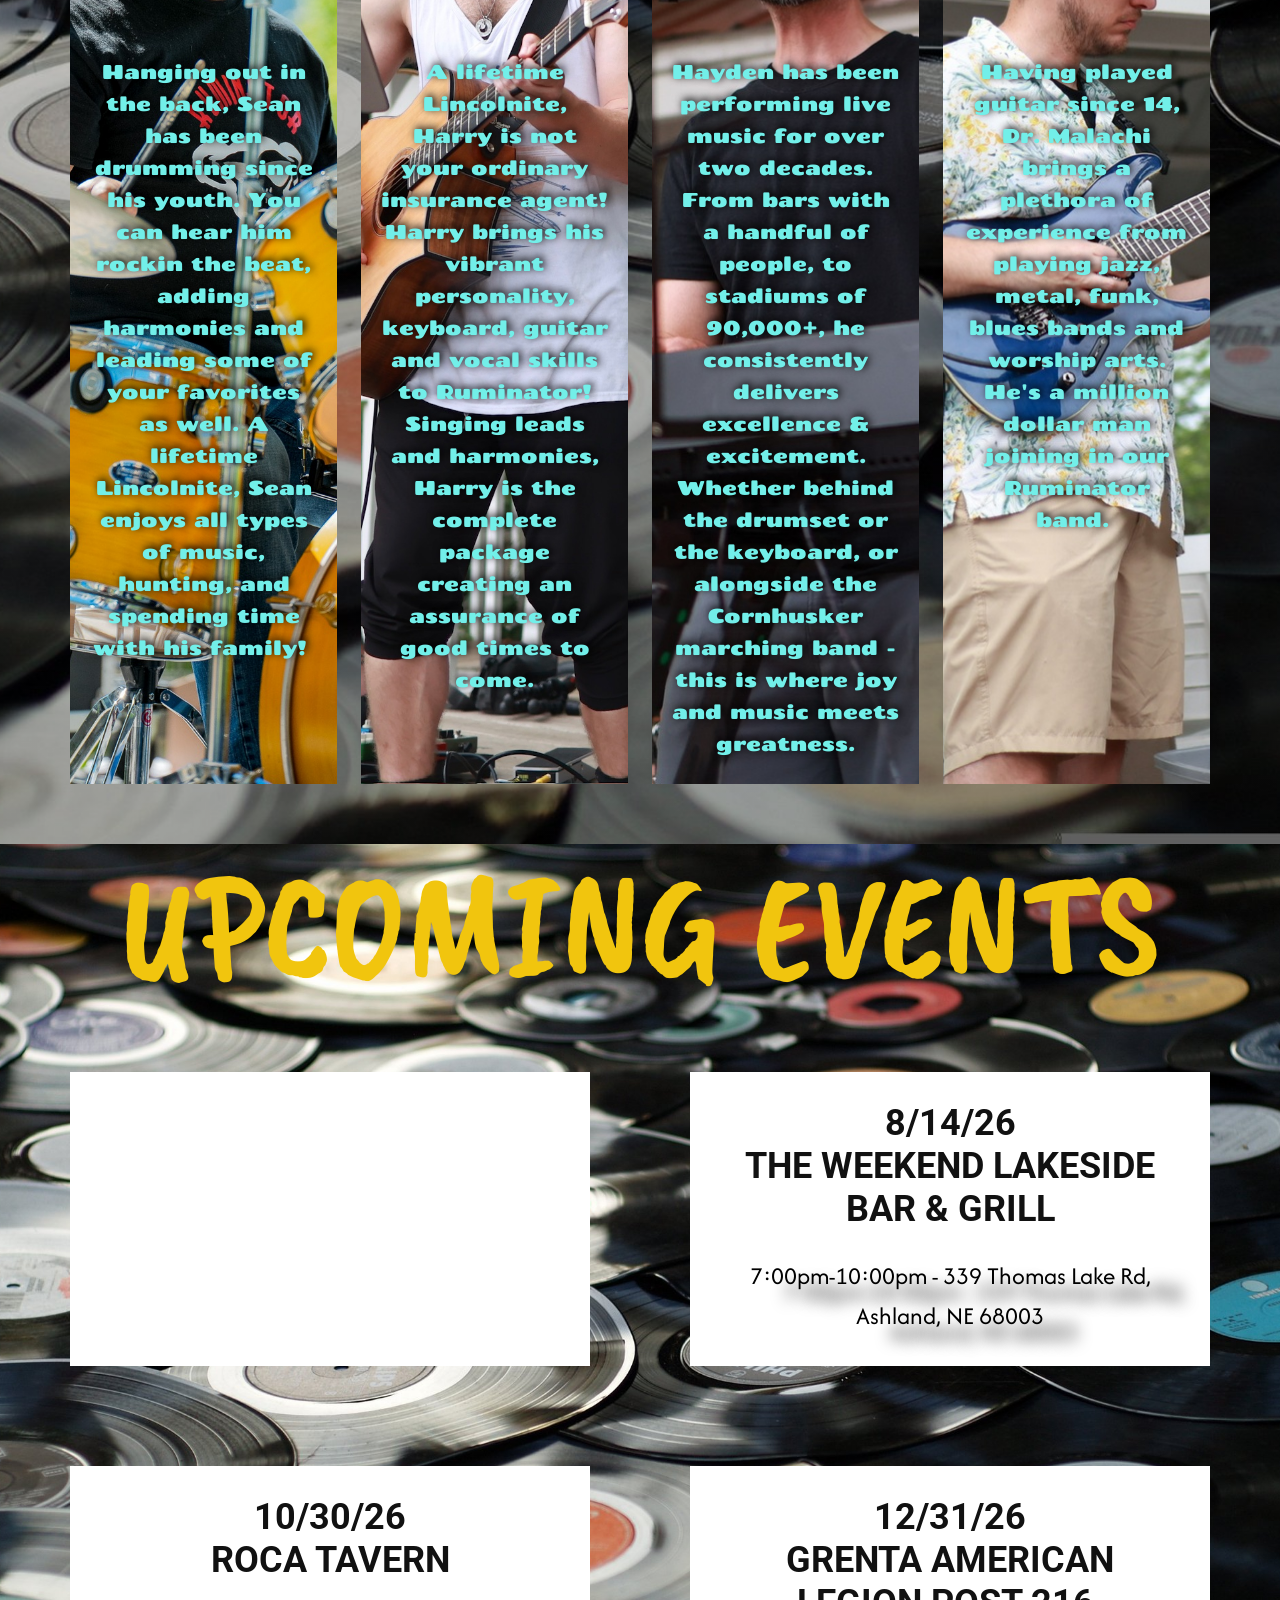
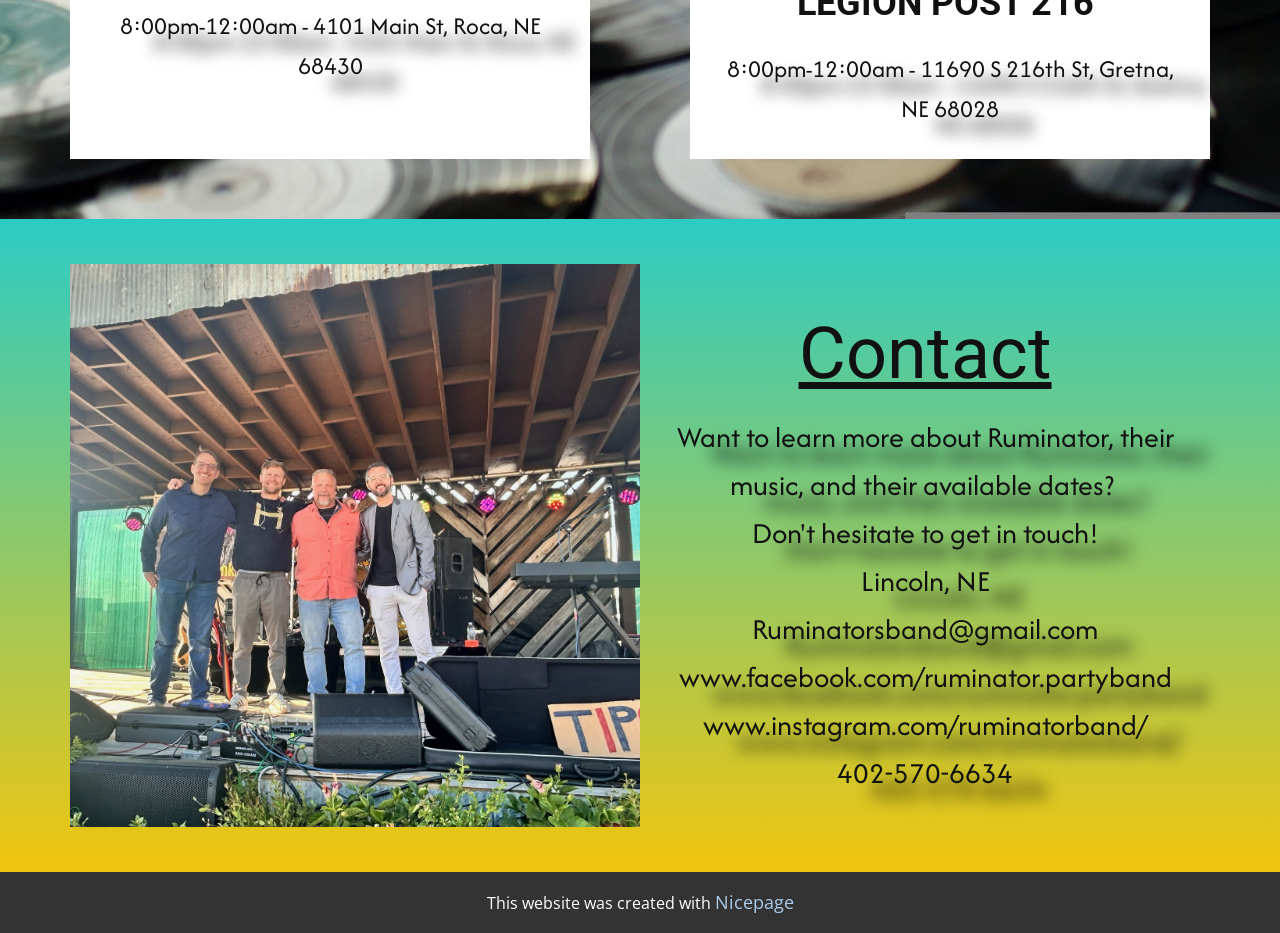
==== commit 076f7eb4: "Update Events" ====
--- a/index.html
+++ b/index.html
@@ -144,11 +144,6 @@
               <div class="u-size-30">
                 <div class="u-layout-row">
                   <div class="u-align-center u-container-align-center u-container-style u-layout-cell u-size-30 u-white u-layout-cell-1">
-                    <div class="u-container-layout u-container-layout-1">
-                      <h3 class="u-text u-text-2">8/1/26<br>James Arthur Vineyards
-                      </h3>
-                      <p class="u-text u-text-body-color u-text-3"> 6:00pm-9:00pm - 2001 West Raymond Rd., Raymond, NE 68428</p>
-                    </div>
                   </div>
                   <div class="u-align-center u-container-align-center u-container-style u-layout-cell u-size-30 u-white u-layout-cell-2">
                     <div class="u-container-layout u-container-layout-2">
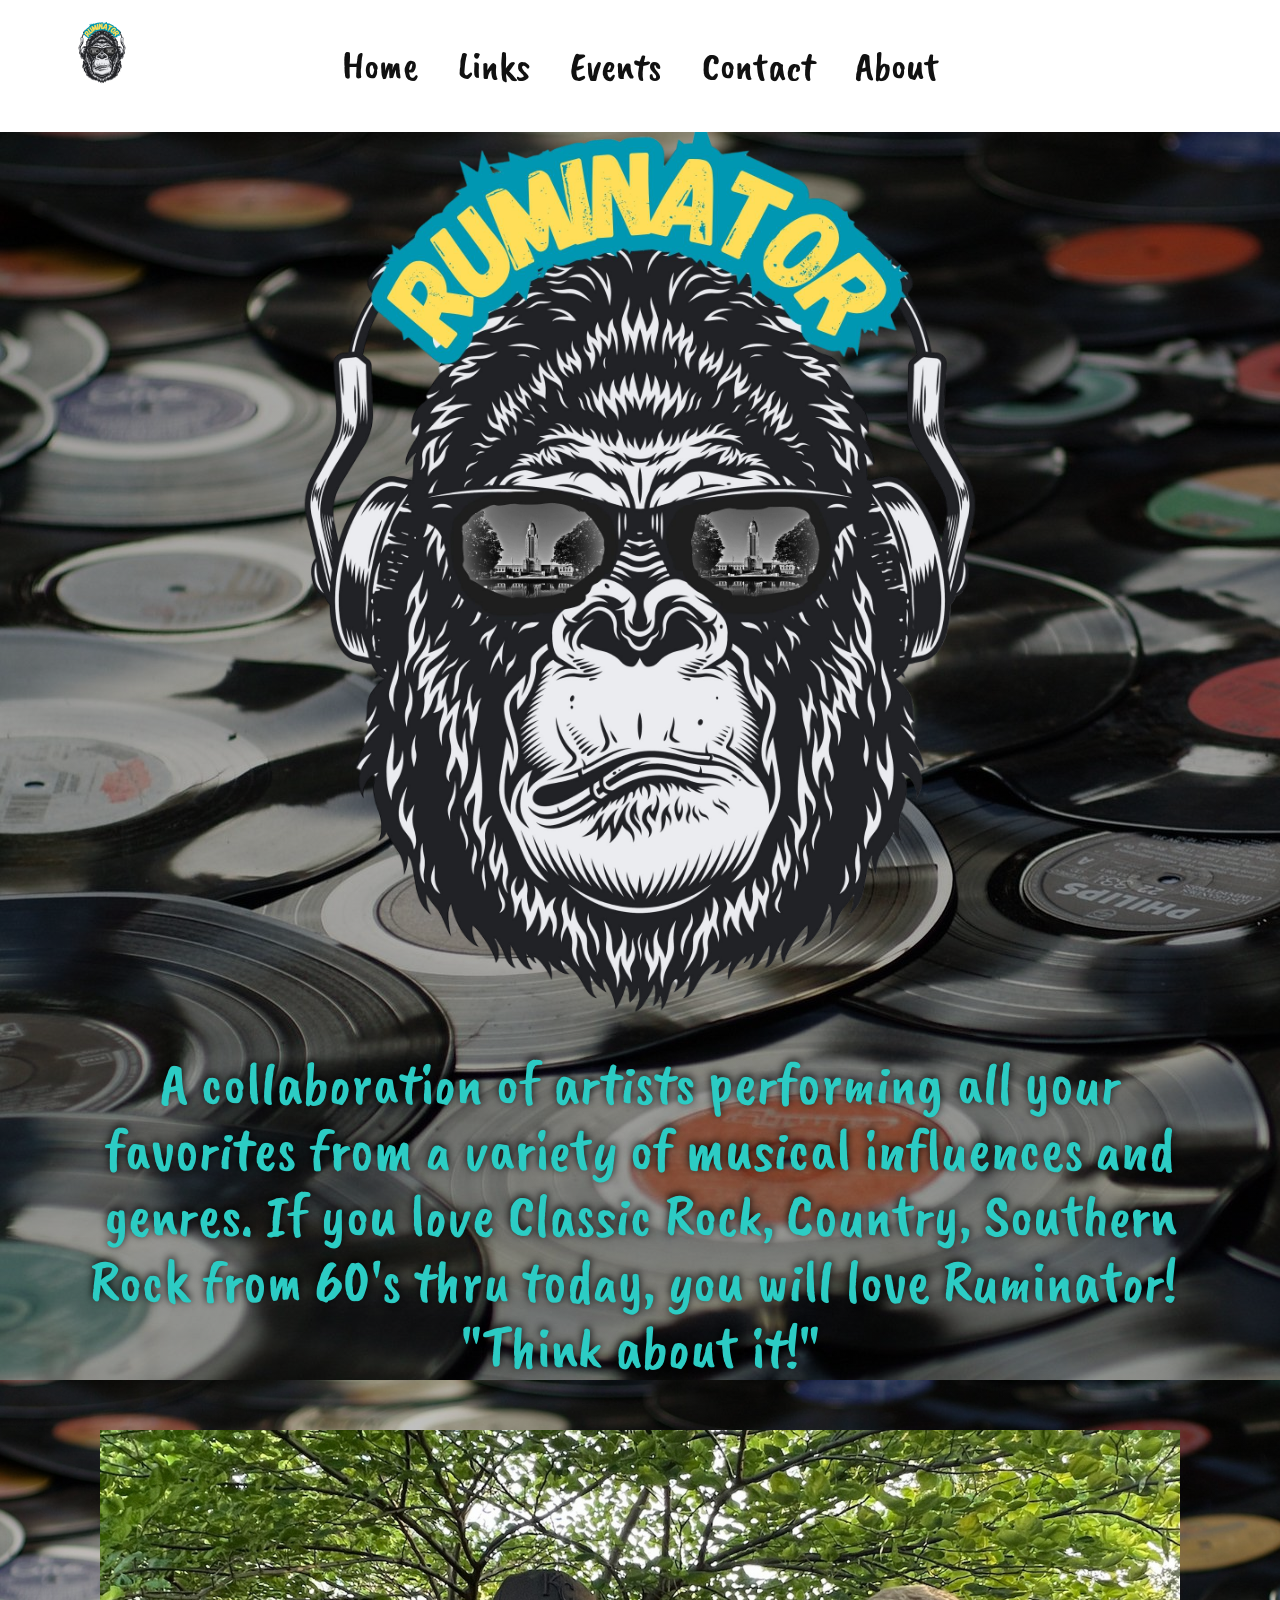
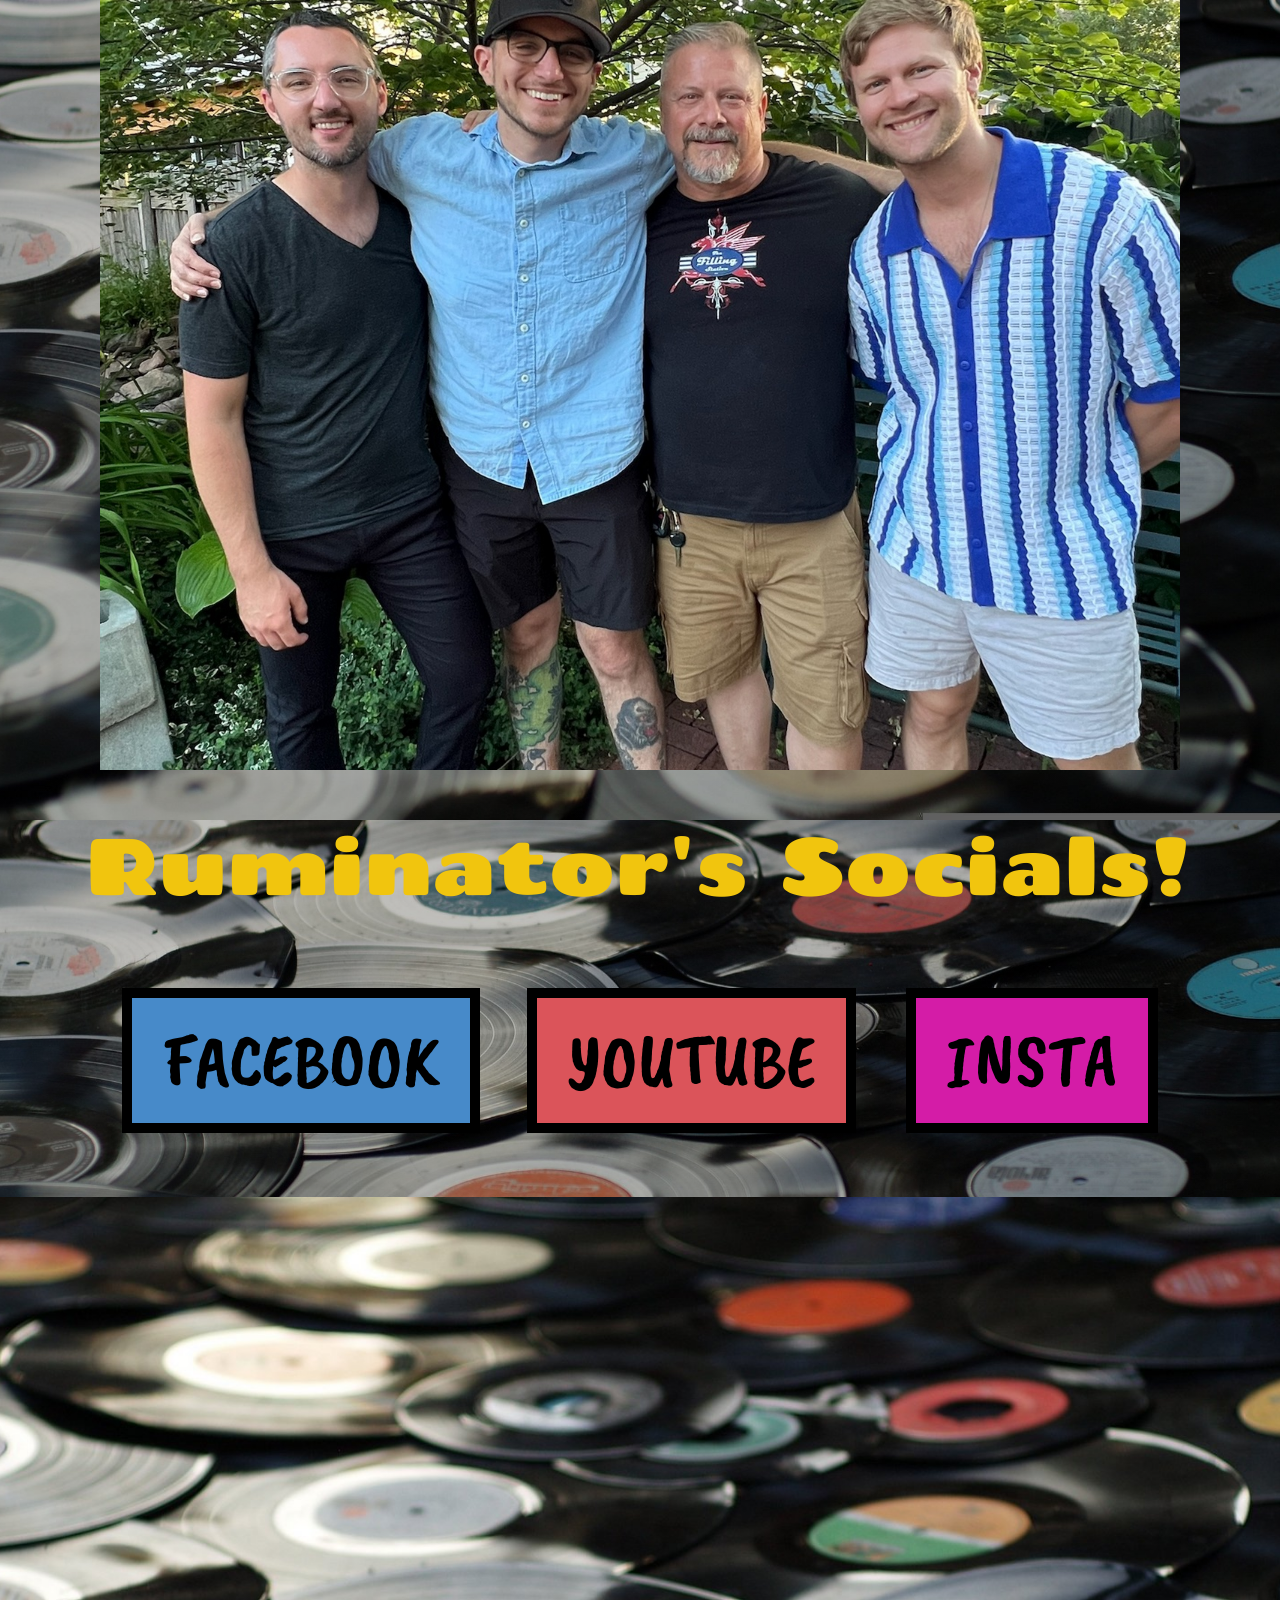
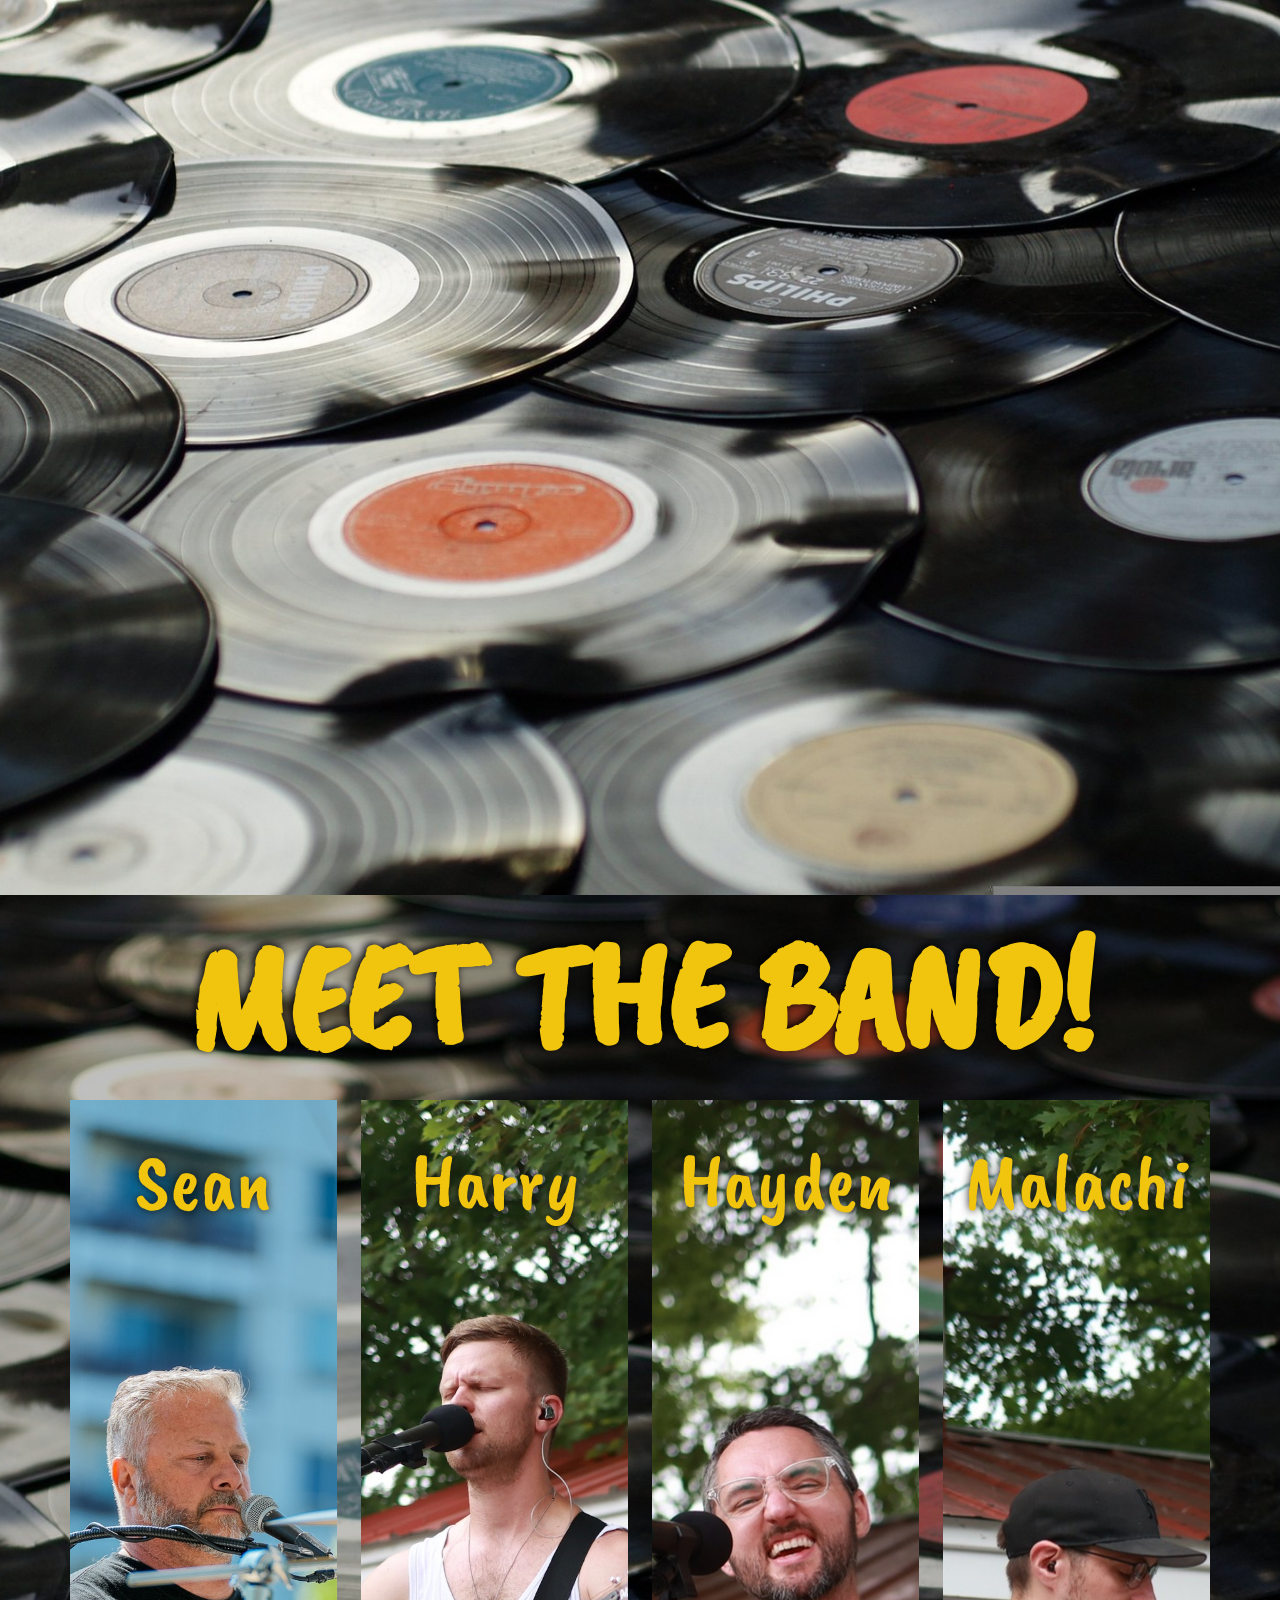
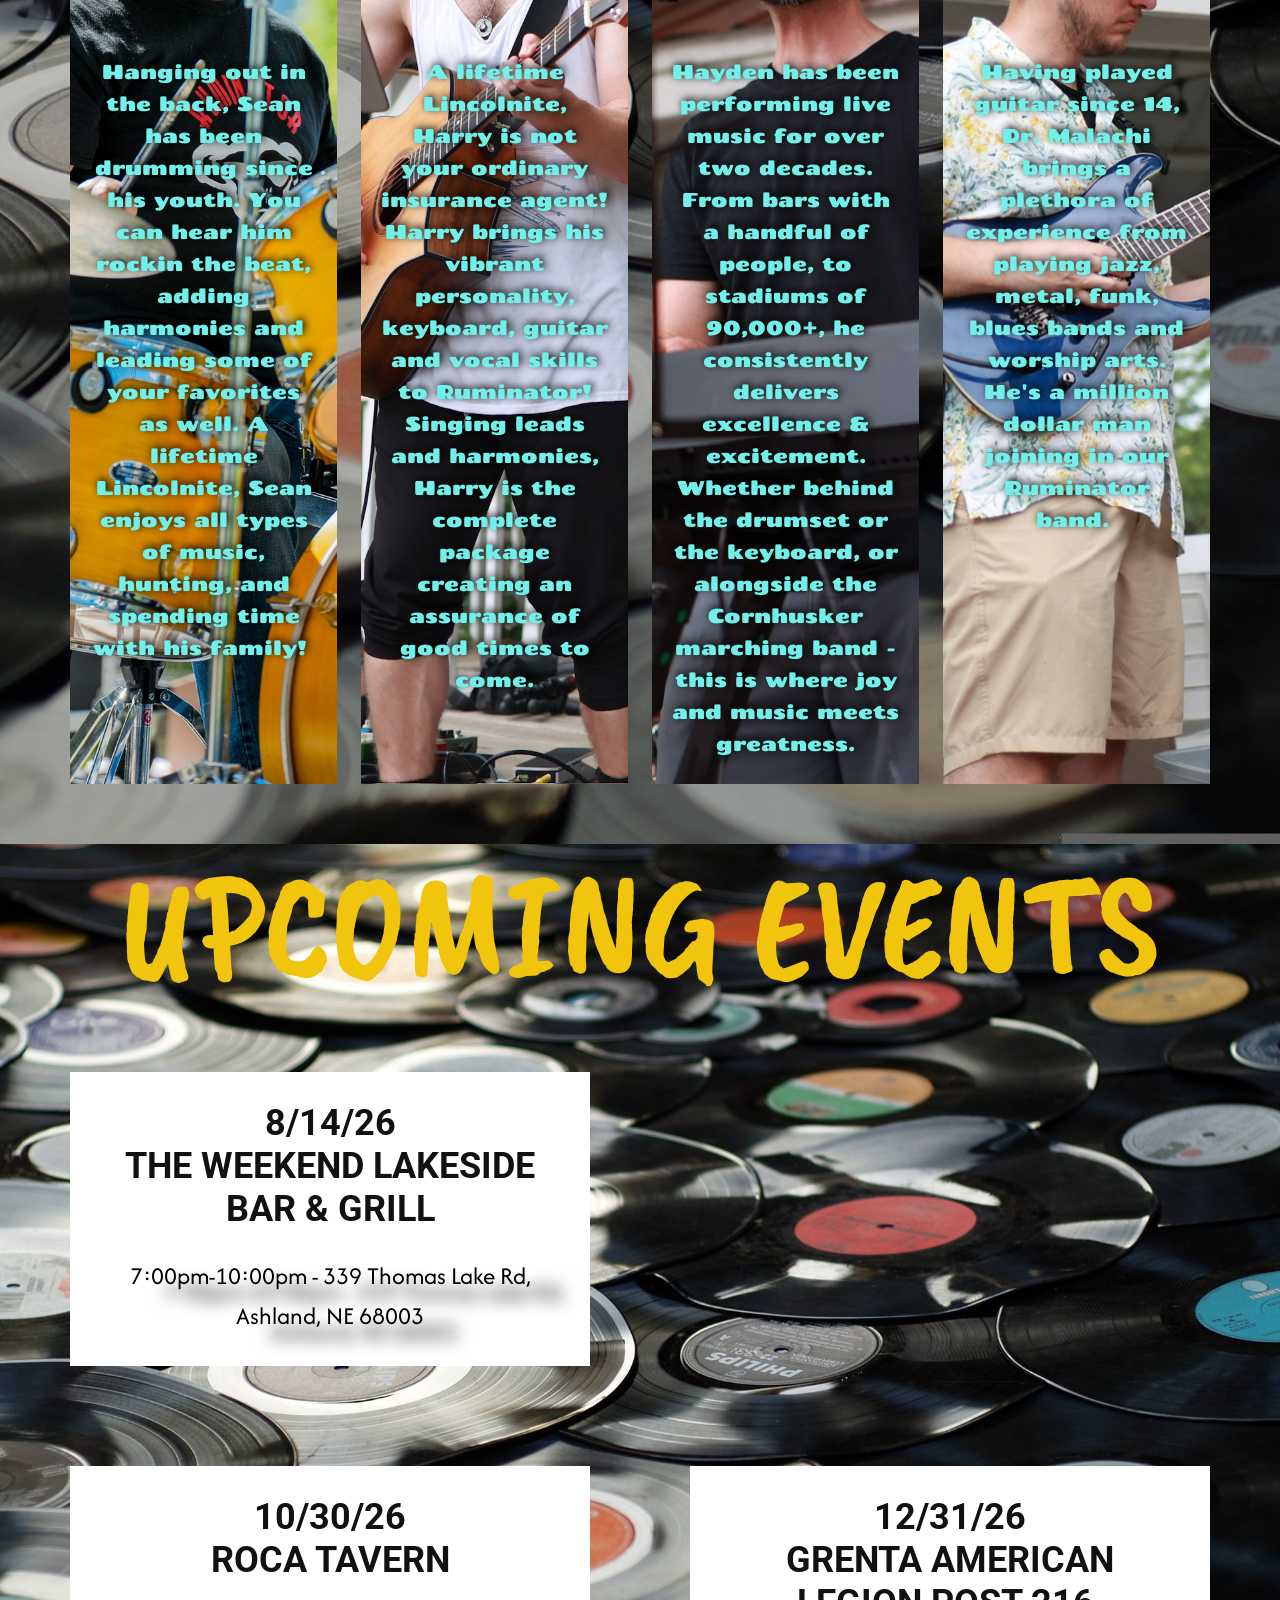
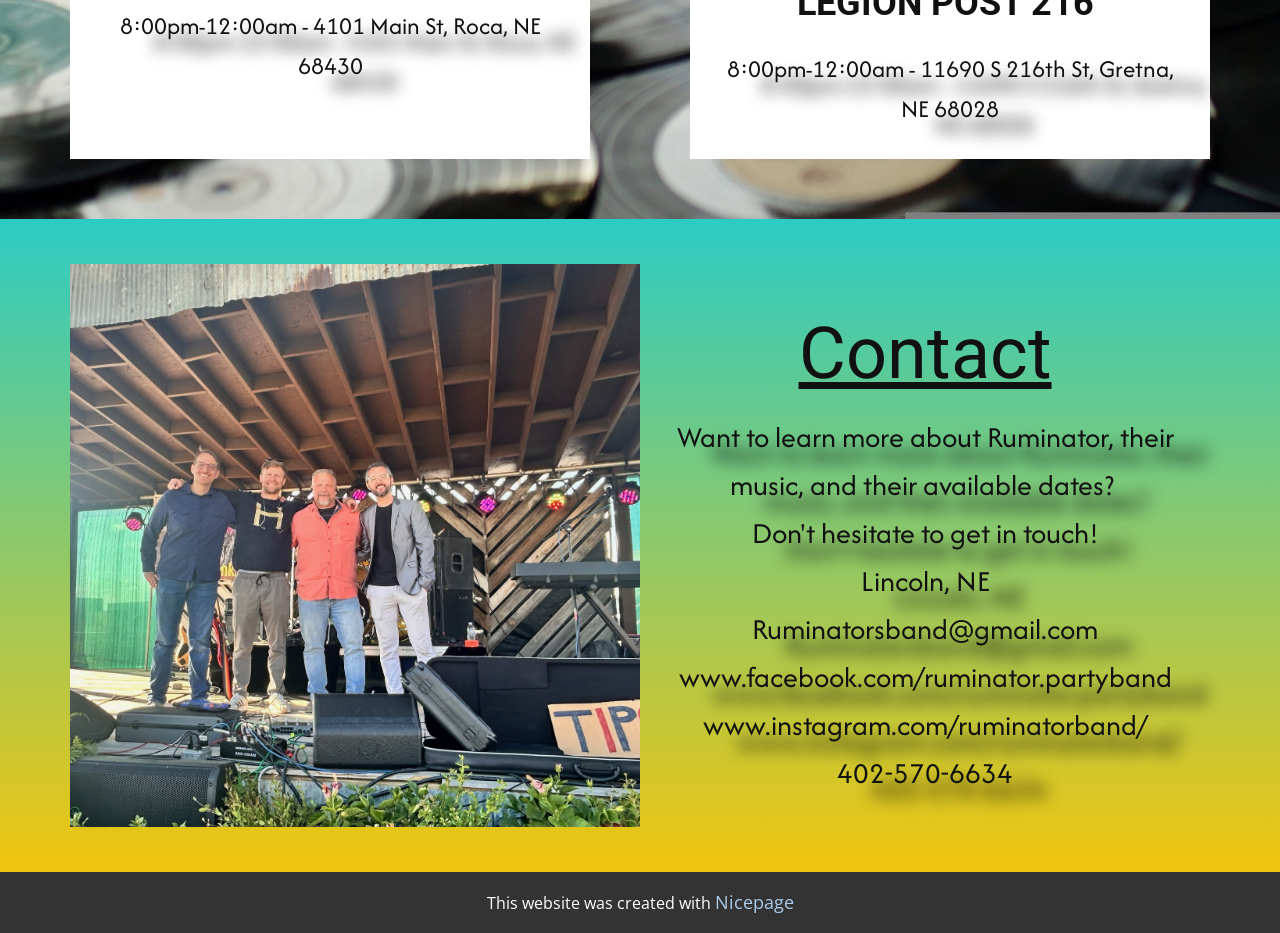
==== commit 62ef69b7: "Update index.html" ====
--- a/index.html
+++ b/index.html
@@ -144,9 +144,7 @@
               <div class="u-size-30">
                 <div class="u-layout-row">
                   <div class="u-align-center u-container-align-center u-container-style u-layout-cell u-size-30 u-white u-layout-cell-1">
-                  </div>
-                  <div class="u-align-center u-container-align-center u-container-style u-layout-cell u-size-30 u-white u-layout-cell-2">
-                    <div class="u-container-layout u-container-layout-2">
+                    <div class="u-container-layout u-container-layout-1">
                       <h3 class="u-text u-text-4">8/14/26<br>The Weekend Lakeside Bar &amp; Grill
                       </h3>
                       <p class="u-text u-text-black u-text-5"> 7:00pm-10:00pm - 339 Thomas Lake Rd, Ashland, NE 68003 </p>
@@ -156,15 +154,15 @@
               </div>
               <div class="u-size-30">
                 <div class="u-layout-row">
-                  <div class="u-align-center u-container-align-center u-container-style u-layout-cell u-size-30 u-white u-layout-cell-3">
-                    <div class="u-container-layout u-valign-top-lg u-valign-top-md u-valign-top-sm u-valign-top-xs u-container-layout-3">
+                  <div class="u-align-center u-container-align-center u-container-style u-layout-cell u-size-30 u-white u-layout-cell-2">
+                    <div class="u-container-layout u-valign-top-lg u-valign-top-md u-valign-top-sm u-valign-top-xs u-container-layout-2">
                       <h3 class="u-text u-text-6">10/30/26<br>Roca Tavern
                       </h3>
                       <p class="u-text u-text-body-color u-text-7"> 8:00pm-12:00am - 4101 Main St, Roca, NE 68430</p>
                     </div>
                   </div>
-                  <div class="u-align-center u-container-align-center u-container-style u-layout-cell u-size-30 u-white u-layout-cell-4">
-                    <div class="u-container-layout u-valign-top-lg u-valign-top-md u-valign-top-sm u-valign-top-xs u-container-layout-4">
+                  <div class="u-align-center u-container-align-center u-container-style u-layout-cell u-size-30 u-white u-layout-cell-3">
+                    <div class="u-container-layout u-valign-top-lg u-valign-top-md u-valign-top-sm u-valign-top-xs u-container-layout-3">
                       <h3 class="u-text u-text-8">12/31/26<br>Grenta American Legion Post 216&nbsp;
                       </h3>
                       <p class="u-text u-text-body-color u-text-9"> 8:00pm-12:00am - ​11690 S 216th St, Gretna, NE 68028</p>
